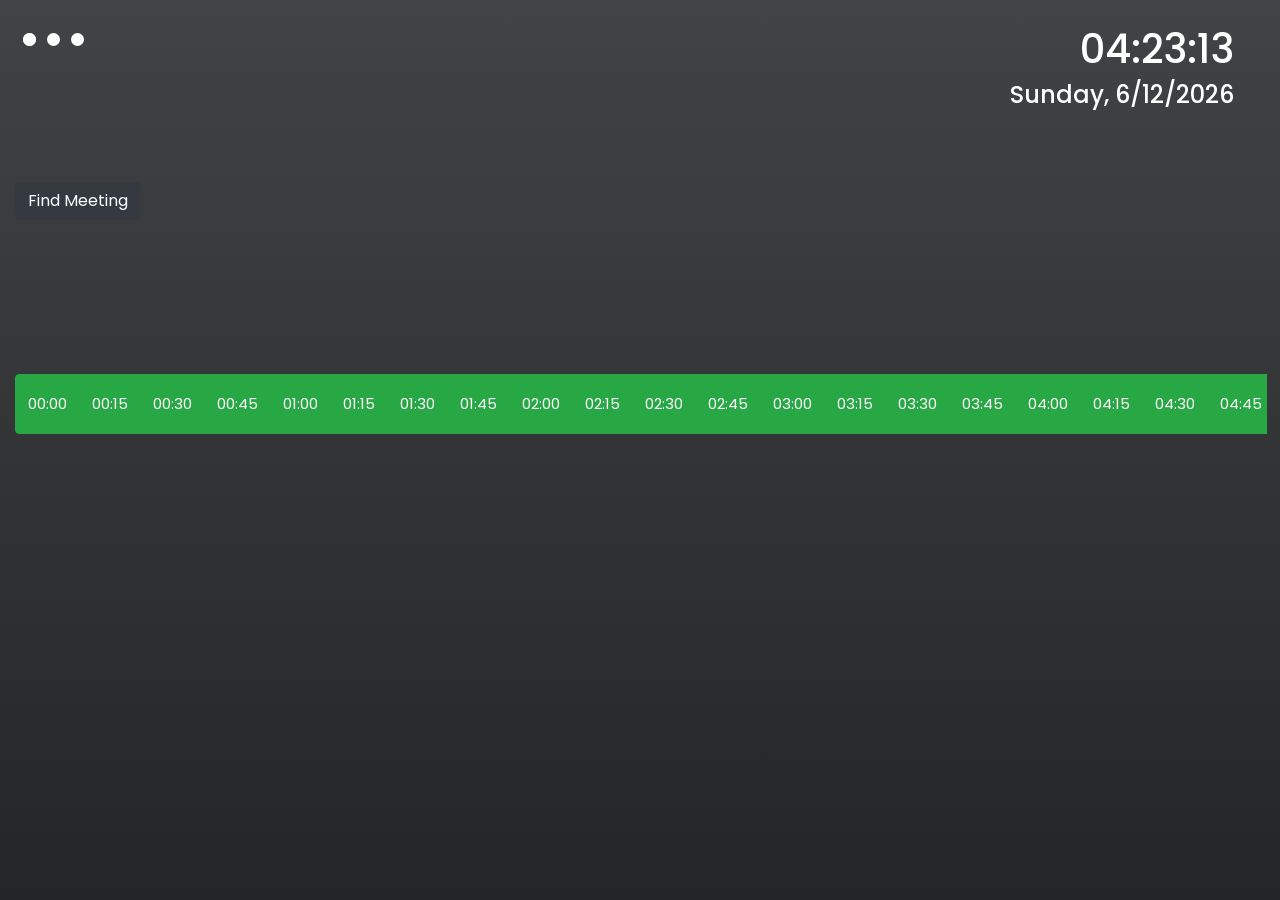
==== index.html @ 8d8a9b7e "change modal scroll" ====
<!DOCTYPE html>
<html>

<head>
    <meta charset="utf-8" />
    <!-- <meta name="viewport" content="width=device-width, initial-scale=1.0, shrink-to-fit=no" /> -->
    <meta name="viewport" content="user-scalable=no, initial-scale=1, maximum-scale=1, minimum-scale=1, width=device-width, height=device-height, target-densitydpi=device-dpi" />
    <title>Meeting Room Booking</title>
    <link rel="stylesheet" href="assets/css/bootstrap.min.css" />
    <link rel="stylesheet" href="assets/css/styles.min.css" />
    <link rel="stylesheet" href="assets/font-awesome/css/font-awesome.min.css">
    <link href="https://fonts.googleapis.com/css?family=Poppins&display=swap" rel="stylesheet">
    <link rel="stylesheet" href="assets/alertifyjs/css/alertify.min.css" />
    <!-- <link rel="stylesheet" type="text/css" href="assets/loadingbar/loading-bar.min.css"/> -->
    <script src="assets/jquery.min.js"></script>
    <script src="assets/bootstrap.bundle.min.js"></script>
    <script src="assets/alertifyjs/alertify.min.js"></script>
    <!-- <script type="text/javascript" src="assets/loadingbar/loading-bar.min.js"></script> -->
    <style>
        /* Hide scrollbar for Chrome, Safari and Opera */
        
        .show_btnTime::-webkit-scrollbar {
            display: none;
        }
        /* Hide scrollbar for IE and Edge */
        
        .show_btnTime {
            -ms-overflow-style: none;
        }
        
        html,
        body {
            margin: 0;
            padding: 0;
            height: 100%;
            width: 100%;
            overflow: hidden;
        }
        
        * {
            font-family: 'Poppins', sans-serif;
        }
        
        #full-size {
            padding-left: 15px;
            padding-top: 20px;
            padding-right: 28px;
        }
        
        .bodyDanger {
            background: #FF416C;
            background: -webkit-linear-gradient(to right, #FF4B2B, #FF416C);
            background: linear-gradient(to right, #FF4B2B, #FF416C);
        }
        
        .bodyFine {
            background: #232526;
            background: -webkit-linear-gradient(to bottom, #414345, #232526);
            background: linear-gradient(to bottom, #414345, #232526);
        }
        
        .bodyGo {
            background: #FDC830;
            background: -webkit-linear-gradient(to bottom, #F37335, #FDC830);
            background: linear-gradient(to bottom, #F37335, #FDC830);
        }
        
        .lds-ellipsis {
            display: inline-block;
            position: relative;
            width: 80px;
            height: 80px;
        }
        
        .lds-ellipsis div {
            position: absolute;
            top: 0px;
            width: 13px;
            height: 13px;
            border-radius: 50%;
            background: #fff;
            /* padding-left: 18px; */
            animation-timing-function: cubic-bezier(0, 1, 1, 0);
        }
        
        .lds-ellipsis div:nth-child(1) {
            left: 8px;
            animation: lds-ellipsis1 0.6s infinite;
        }
        
        .lds-ellipsis div:nth-child(2) {
            left: 8px;
            animation: lds-ellipsis2 0.6s infinite;
        }
        
        .lds-ellipsis div:nth-child(3) {
            left: 32px;
            animation: lds-ellipsis2 0.6s infinite;
        }
        
        .lds-ellipsis div:nth-child(4) {
            left: 56px;
            animation: lds-ellipsis3 0.6s infinite;
        }
        
        @keyframes lds-ellipsis1 {
            0% {
                transform: scale(0);
            }
            100% {
                transform: scale(1);
            }
        }
        
        @keyframes lds-ellipsis3 {
            0% {
                transform: scale(1);
            }
            100% {
                transform: scale(0);
            }
        }
        
        @keyframes lds-ellipsis2 {
            0% {
                transform: translate(0, 0);
            }
            100% {
                transform: translate(24px, 0);
            }
        }

        .modal-body {
            max-height: 110px;
            overflow-y: scroll;
        }
        
    </style>
</head>

<body class="bodyFine">
    <div id="full-size">
        <div class="row">
            <div class="col-md-6 offset-md-0" style="height: 130px;" id="room_name">
                <h1 id="titleRoom" style="padding-top: 5px;padding-left: 18px;color: white;"></h1>
                <!-- <h6 id="fetchData" style="padding-left: 18px;color: white;"> Please wait, Fetching data...</h6> -->
                <div id="fetchData" class="lds-ellipsis">
                    <div></div>
                    <div></div>
                    <div></div>
                    <div></div>
                </div>
            </div>
            <div class="col-md-6" id="time" align="right">
                <h1 onclick="refresh()" style="padding-top: 5px; padding-right:18px; color: white;" id="showing_time"></h1>
                <h4 style="color: white; padding-right:18px;" id="showing_date"></h4>
            </div>
        </div>
        <br>
        <div class="row">
            <div class="col-md-3 offset-md-0" style="height: 100px;" id="room_name">
                <!-- <small style="font-size: 20px;color: white;">Room Status</small> -->
                <h6 id="statusRoom" style="color: white;"></h6>
                <h6 id="infoRoom" style="color: white;"></h6>
                <button id="btnPlay" class="btn btn-dark" onclick="startMeeting()"> Find Meeting</button>
                <button id="btnExtend" class="btn btn-dark" onclick="extendMeeting()" style="display: none;"></button>
            </div>
            <div class="col-md-3 offset-md-0 text-center">
                <div id="time_value">
                    <h2 id="label_start" style="color: white; font-size: 22px"></h2>
                    <h1 id="start_from" style="color: white; font-size: 40px"></h1>
                </div>
            </div>
            <div class="col-md-3 offset-md-0 text-center">
                <div id="time_value">
                    <h2 id="label_end" style="color: white; font-size: 22px"></h2>
                    <h1 id="end_from" style="color: white; font-size: 40px"></h1>
                </div>
            </div>
            <div class="col-md-3 offset-md-0 text-center" id="btn_action" hidden>
                <button type="button" class="btn btn-dark" id="submit_sch" data-toggle="tooltip" data-placement="right" title="Save" onclick="saveData();"><i class="fa fa-save"></i></button>
                &nbsp;
                &nbsp;
                &nbsp;
                <button type="button" class="btn btn-dark" id="reset_sch" data-toggle="tooltip" data-placement="right" title="Reset" onclick="reset();"><i class="fa fa-refresh"></i></button>
            </div>
        </div>
        <!-- <br> -->
        <div class="row">
            <div class="col-md-12 show_btnTime btn-group" style="overflow-x: scroll; white-space: nowrap;" id="show_btnTime"></div>
        </div>

    </div>

    <!--Modal Login Form for Reserve-->
    <div class="modal fade" id="modalLoginForm" tabindex="-1" role="dialog" aria-labelledby="myModalLabel" aria-hidden="true">
        <div class="modal-dialog" role="document">
            <div class="modal-content" style="background-color: rgb(185, 194, 202);">
                <div class="modal-header text-center">
                    <h4 class="modal-title w-100 font-weight-bold">Sign in</h4>
                    <button type="button" class="close" data-dismiss="modal" aria-label="Close">
                        <span aria-hidden="true">&times;</span>
                    </button>
                </div>
                <form method="POST" id="formlogin">
                    <div class="modal-body">
                        <div class="md-form mb-1">
                            <label for="meeting_name">Meeting Name</label>
                            <input type="text" id="meeting_name" autocomplete="off" name="meeting_name" class="form-control" required>
                        </div>
                        <div class="form-row">
                            <div class="form-group col-md-6">
                                <label for="employee_id">Employee Id</label>
                                <input type="text" id="employee_id" autocomplete="off" name="employee_id" class="form-control" required>
                            </div>
                            <div class="form-group col-md-6">
                                <label for="password">Password</label>
                                <input type="password" name="password" id="defaultForm-pass" class="form-control" required>
                            </div>
                        </div>

                        <!-- <div class="md-form mb-1">
                            <label for="employee_id">Employee ID</label>
                            <input type="text" id="employee_id" autocomplete="off" name="employee_id" class="form-control" required>
                        </div>

                        <div class="md-form mb-1">
                            <label for="defaultForm-pass">Password</label>
                            <input type="password" name="password" id="defaultForm-pass" class="form-control" required>
                        </div> -->

                    </div>
                    <div class="modal-footer d-flex justify-content-center">
                        <button type="button" data-dismiss="modal" class="btn btn-warning">Cancel</button>
                        <button type="submit" class="btn btn-primary">Login and Save</button>
                    </div>
                </form>
            </div>
        </div>
    </div>

    <!--Modal Login Form for Start Meeting-->
    <div class="modal fade" id="modalLoginMeeting" tabindex="-1" role="dialog" aria-labelledby="myModalLabel" aria-hidden="true">
        <div class="modal-dialog" role="document">
            <div class="modal-content" style="background-color: rgb(218, 198, 132);">
                <div class="modal-header text-center">
                    <h4 class="modal-title w-100 font-weight-bold">Start Meeting</h4>
                    <button type="button" class="close" data-dismiss="modal" aria-label="Close">
                        <span aria-hidden="true">&times;</span>
                    </button>
                </div>
                <form method="POST" id="formLoginMeeting">
                    <div class="modal-body mx-3">

                        <div class="form-row">
                            <div class="form-group col-md-6">
                                <label for="employee">Employee Id</label>
                                <input type="text" id="employee" autocomplete="off" name="employee" class="form-control" required>
                            </div>
                            <div class="form-group col-md-6">
                                <label for="password">Password</label>
                                <input type="password" name="pwd" id="pwd" class="form-control" required>
                            </div>
                        </div>

                    </div>
                    <div class="modal-footer d-flex justify-content-center">
                        <button type="button" data-dismiss="modal" class="btn btn-warning">Cancel</button>
                        <button type="submit" class="btn btn-primary">Start Meeting</button>
                    </div>
                </form>
            </div>
        </div>
    </div>

    <!--Modal Login Form-->
    <div class="modal fade" id="modalSetting" tabindex="-1" role="dialog" aria-labelledby="myModalLabel" aria-hidden="true">
        <div class="modal-dialog" role="document">
            <div class="modal-content" style="background-color: rgb(185, 194, 202);">
                <div class="modal-header text-center">
                    <h4 class="modal-title w-100 font-weight-bold">Setting</h4>
                    <button type="button" class="close" data-dismiss="modal" aria-label="Close">
                        <span aria-hidden="true">&times;</span>
                    </button>
                </div>
                <form method="POST" id="formSetting">
                    <input type="hidden" name="random" value="" id="codeRandom">
                    <div class="modal-body mx-3">
                        <div class="md-form">
                            <label for="code">Tablet Code</label>
                            <input type="text" id="code" autocomplete="off" name="code" class="form-control" required>
                        </div>
                        <div class="md-form">
                            <label for="baseUrl">Base Url</label>
                            <input type="text" placeholder="http://192.168.1.1/meeting" id="baseUrl" autocomplete="off" name="baseUrl" class="form-control" required>
                        </div>

                    </div>
                    <div class="modal-footer d-flex justify-content-center">
                        <button type="button" class="btn btn-info" onclick="setBaseUrl()">Set Base Url</button>
                        <button type="submit" class="btn btn-success">Set Tablet</button>
                    </div>
                </form>
            </div>
        </div>
    </div>

    <!--Modal Extend Form-->
    <div class="modal fade" id="modalExtend" tabindex="-1" role="dialog" aria-labelledby="myModalLabel" aria-hidden="true">
        <div class="modal-dialog" role="document">
            <div class="modal-content" style="background-color: rgb(185, 194, 202);">
                <div class="modal-header text-center">
                    <h4 class="modal-title w-100 font-weight-bold">Extend</h4>
                    <button type="button" class="close" data-dismiss="modal" aria-label="Close">
                        <span aria-hidden="true">&times;</span>
                    </button>
                </div>
                <form method="POST" id="formExtend">
                    <div class="modal-body mx-3">
                        <div class="form-row">
                            <div class="form-group col-md-6">
                                <label>Employee Id</label>
                                <input type="text" autocomplete="off" name="employee_id" class="form-control" required>
                            </div>
                            <div class="form-group col-md-6">
                                <label>Password</label>
                                <input type="password" name="password" class="form-control" required>
                            </div>
                        </div>
                        <div class="md-form">
                            <label for="extend">Extend</label>
                            <select class="form-control" name="extend" id="extend">
                                <option value="15"> 15 Minutes </option>
                                <option value="30"> 30 Minutes </option>
                                <option value="45"> 45 Minutes </option>
                                <option value="60"> 1 Hours </option>
                                <option value="90"> 1 1/2 Hours </option>
                                <option value="120"> 2 Hours </option>
                            </select>
                        </div>
                    </div>
                    <div class="modal-footer d-flex justify-content-center">
                        <button type="submit" class="btn btn-success">Extend</button>
                    </div>
                </form>
            </div>
        </div>
    </div>

    <!--Modal Extend Form-->
    <div class="modal fade" id="modalEnd" tabindex="-1" role="dialog" aria-labelledby="myModalLabel" aria-hidden="true">
        <div class="modal-dialog" role="document">
            <div class="modal-content" style="background-color: rgb(185, 194, 202);">
                <div class="modal-header text-center">
                    <h4 class="modal-title w-100 font-weight-bold">End Meeting</h4>
                    <button type="button" class="close" data-dismiss="modal" aria-label="Close">
                        <span aria-hidden="true">&times;</span>
                    </button>
                </div>
                <form method="POST" id="formEnd">
                    <div class="modal-body mx-3">
                        <div class="form-row">
                            <div class="form-group col-md-6">
                                <label>Employee Id</label>
                                <input type="text" autocomplete="off" name="employee_id" class="form-control" required>
                            </div>
                            <div class="form-group col-md-6">
                                <label>Password</label>
                                <input type="password" name="password" class="form-control" required>
                            </div>
                        </div>
                    </div>
                    <div class="modal-footer d-flex justify-content-center">
                        <button type="submit" class="btn btn-success">End Meeting</button>
                    </div>
                </form>
            </div>
        </div>
    </div>

</body>
<script type="text/javascript">
    var startTime = "";
    var endTime = "";
    var wantRefresh = 0;
    var MS_PER_MINUTE = 60000;
    alertify.set('notifier', 'position', 'top-right');

    var nextMeeting = "";
    var endMeeting = "";
    var codeMeeting = "";
    var statusRoom = "";
    var conn;

    document.querySelector('#baseUrl').value = localStorage.getItem('baseUrl');
    document.querySelector('#code').value = localStorage.getItem('codeTablet');
    document.getElementById('titleRoom').textContent = localStorage.getItem('nameTablet');

    if (localStorage.getItem("baseUrl") == null) {
        localStorage.setItem("baseUrl", "http://localhost/meetingrb");
    }

    function setBaseUrl() {
        localStorage.setItem("baseUrl", document.getElementById("baseUrl").value);
        alertify.success("Base Url :" + localStorage.getItem("baseUrl"));
    }

    function startWebsocket() {
        conn = new WebSocket('ws://c48291bc.ngrok.io');
        conn.onopen = function(e) {
            console.log("Connection established!");
        };

        conn.onmessage = function(e) {
            // console.log(e);

            try {
                console.log(JSON.parse(e.data));
                var parse = JSON.parse(e.data);
                // var employee = parse.employee.includes(localStorage.getItem('_employee_id'));
                var action = parse.action;

                if (parse.id_room == localStorage.getItem('roomCode')) {

                    let msgInfo = 'WS: Unknown action';

                    if (action == 'add-meeting') {
                        msgInfo = 'There is a new data meeting';
                    } else if (action == 'start-meeting') {
                        msgInfo = 'There is a meeting started';
                    } else if (action == 'end-meeting') {
                        msgInfo = 'There is a meeting ended';
                        
                        if (parse.booking_code == codeMeeting) {
                            alertify.warning(msgInfo);
                            return autoEnd();
                        }

                    } else if (action == 'extend-meeting') {
                        msgInfo = 'There is a meeting extended';

                        if (parse.booking_code == codeMeeting) {
                            alertify.warning(msgInfo);
                            return autoExtend();
                        }
                    }

                    alertify.warning(msgInfo);
                    btnTime();
                    getData();
                }

            } catch (err) {
                // text
                console.error('Error when handle websocket data');
                console.error(err);
            }
        };

        conn.onclose = function(event) {

            console.log("WebSocket is closed now, try to connect again");
            startWebsocket();

        };
    }

    function throwing(data, type = 'json') {

        if (conn.readyState !== 1) {
            let promise = new Promise(function(resolve, rejcet) {
                startWebsocket();
                resolve('done');
            });

            promise.then(function(result) {
                conn.onopen = function(e) {
                    throwing(data, type);
                };
            });
        } else {

            if (type == 'json') {
                return conn.send(JSON.stringify(data));
            }
            return conn.send(data);
        }
    }

    function autoEnd() {
        statusRoom = "";
        nextMeeting = "";
        endMeeting = "";
        codeMeeting = "";

        document.getElementById('statusRoom').textContent = ""
        document.getElementById('infoRoom').textContent = "";
        document.getElementById('btnExtend').style.display = 'none';
        document.getElementById('btnPlay').textContent = 'Find Meeting';
        document.body.classList.remove('bodyDanger', 'bodyGo', 'bodyFine');
        document.body.classList.add('bodyFine');
        alertify.success('The meeting is over');

        btnTime();
        getData();
        startMeeting();
    }

    function autoExtend() {
        if (statusRoom == "meeting") {

            statusRoom = "";
            btnTime();
            getData();
        }
    }

    function startMeeting(end = false) {

        if (localStorage.getItem('roomCode') == null) {
            alertify.error("Room code has not been applied");
            return false;
        }

        if (nextMeeting == "") { // find meeting
            let formData = new URLSearchParams();
            formData.append('roomCode', localStorage.getItem('roomCode'));

            const options = {
                method: 'POST',
                body: formData,
            }
            var baseUrl = localStorage.getItem("baseUrl");

            document.getElementById('fetchData').style.display = "";
            fetch(baseUrl + '/api/reservation/findmeeting', options)
                .then(res => res.json())
                .then((res) => {

                    document.getElementById('fetchData').style.display = "none";

                    if (res.error) {
                        alertify.error(res.message);
                    } else {

                        document.getElementById('statusRoom').textContent = 'Next Meeting: ' + res.data.meeting_name;
                        document.getElementById('infoRoom').textContent = 'Host: ' + res.data.name + ', ' + res.data.booking_from + ' - ' + res.data.booking_to;

                        nextMeeting = res.data.booking_code;
                        endMeeting = res.data.booking_to;
                        codeMeeting = res.data.booking_code;
                        document.getElementById('btnPlay').textContent = 'Start Meeting';

                        // console.log(res.data);
                    }
                });

        } else {

            if (statusRoom == "meeting") {

                if (end) {
                    return doneMeeting();
                    // return false;
                }

                $('#modalEnd').modal({
                    backdrop: 'static',
                    keyboard: false
                });
                $('#formEnd').trigger('reset');

                // if (confirm("Are you sure you want to end this meeting?")) {
                // }

                return false;

            } else {

                // login for new meeting 

                $('#modalLoginMeeting').modal({
                    backdrop: 'static',
                    keyboard: false
                });
                $('#formLoginMeeting').trigger('reset');
            }

        }

    }

    function doneMeeting() {
        
        let formData = new URLSearchParams();
        formData.append("booking_code", codeMeeting);
        formData.append("auto", "tablet");

        const options = {
            method: "POST",
            body: formData,
        }
        var baseUrl = localStorage.getItem("baseUrl");

        document.getElementById('fetchData').style.display = "";

        fetch(baseUrl + '/api/reservation/endmeeting', options)
            .then(res => res.json())
            .then((res) => {

                document.getElementById('fetchData').style.display = "none";

                if (res.error) {
                    alertify.error(res.message);
                } else {

                    statusRoom = "";
                    nextMeeting = "";
                    endMeeting = "";
                    codeMeeting = "";

                    document.getElementById('statusRoom').textContent = ""
                    document.getElementById('infoRoom').textContent = "";
                    document.getElementById('btnExtend').style.display = 'none';
                    document.getElementById('btnPlay').textContent = 'Find Meeting';
                    document.body.classList.remove('bodyDanger', 'bodyGo', 'bodyFine');
                    document.body.classList.add('bodyFine');
                    alertify.success(res.message);
                    
                    btnTime();
                    getData();
                    startMeeting();
                }
            })
    }

    function extendMeeting() {
        $('#modalExtend').modal({
            backdrop: 'static',
            keyboard: false
        });
        $("#formExtend").trigger("reset");
    }

    function getData() {

        wantRefresh = 0;

        if (localStorage.getItem('roomCode') == null) {
            return false;
        }

        document.querySelector("#show_btnTime").style.pointerEvents = "none";

        let formData = new URLSearchParams();
        formData.append('roomCode', localStorage.getItem('roomCode'));

        const options = {
            method: 'POST',
            body: formData,
        }
        var baseUrl = localStorage.getItem("baseUrl");

        document.getElementById('fetchData').style.display = "";
        fetch(baseUrl + '/api/reservation/datareservation', options)
            .then(res => res.json())
            .then((res) => {
                if (res.error) {
                    alertify.error(res.message);
                    document.querySelector("#titleRoom").textContent = "Please set the room code";
                } else {

                    res.data.forEach(function(item, i) {

                        let from = document.querySelector("button[value='" + item.booking_from + "']");
                        let to = document.querySelector("button[value='" + item.booking_to + "']");
                        let length = parseInt(to.id) - parseInt(from.id);

                        if (length < 0) {
                            length = parseInt(96) - parseInt(from.id);
                        }

                        if (length !== 1) {
                            for (let i = 0; i < length; i++) {

                                var id = parseInt(from.id) + parseInt(i);
                                // console.log(id);

                                var btn = document.querySelector("button[id='" + id + "']");

                                if (i != 0 && i !== length - 1) {
                                    btn.textContent = '--';
                                }

                                if (i == length - 1) {
                                    btn.textContent = item.booking_to;
                                    if (length == 2) {
                                        from.textContent = item.booking_from + " --";
                                        btn.textContent = "-- "+item.booking_to;
                                    }
                                }

                                btn.classList.remove('btn-success', 'btn-info', 'btn-primary', 'btn-danger');
                                
                                if (item.status == 'waiting' || item.status == 'progress') {
                                    btn.classList.add("btn-warning");
                                } else {
                                    btn.classList.add("btn-danger");
                                }
                            }
                        } else {
                            for (let i = 0; i < length; i++) {

                                let id = parseInt(from.id) + parseInt(i);

                                let btn = document.querySelector("button[id='" + id + "']");
                                btn.textContent = item.booking_from + ' -- ' + item.booking_to;
                                
                                btn.classList.remove('btn-success', 'btn-info', 'btn-primary', 'btn-danger');
                                
                                if (item.status == 'waiting' || item.status == 'progress') {
                                    btn.classList.add("btn-warning");
                                } else {
                                    btn.classList.add("btn-danger");
                                }
                                // btn.classList.add('btn-danger');
                            }
                        }

                        if (statusRoom == "") {
                            if (res.alreadyCheckIn.length != 0) {
                                signInAuto(res.alreadyCheckIn);
                            }
                        }

                    });
                    // document.querySelector("#show_btnTime").classList.remove('pointer-events');
                    // reset();
                }
                document.getElementById('fetchData').style.display = "none";
                document.querySelector("#show_btnTime").style.pointerEvents = "";
            });

    }

    function refresh() {
        wantRefresh += 1;
        if (wantRefresh == 8) {
            $('#modalSetting').modal({
                backdrop: 'static',
                keyboard: false
            });
        } else if (wantRefresh == 10) {
            document.getElementById('titleRoom').textContent = 'Refreshing...';
            location.reload();
        }
        return false;
    }

    function bootTime() {
        var today = new Date();
        var d = today.getDay();
        var dt = today.getDate();
        var mo = String(today.getMonth() + 1).padStart(2, "0");
        var y = today.getFullYear();
        var h = String(today.getHours()).padStart(2, "0");
        var m = String(today.getMinutes()).padStart(2, "0");
        var s = String(today.getSeconds()).padStart(2, "0");
        // m = checkTime(m);
        // s = checkTime(s);
        d = checkDay(d);
        document.getElementById("showing_time").innerHTML =
            h + ":" + m + ":" + s;
        document.getElementById("showing_date").innerHTML =
            d + ", " + dt + "/" + mo + "/" + y;

        if (
            document.querySelector("button[value='" + h + ":" + m + "']") !== null && s == "00"
        ) { // every 15 minutes   
            btnTime();
            getData();
            $("button[name='btn_" + h + ":" + m + "']").focus();
        }

        if (nextMeeting != "") {

            if (endMeeting == h + ":" + m) {
                
                if (s == "00" || s == "15" || s == "30" || s == "45") {
                    startMeeting(true);
                }

                // document.body.classList.remove('bodyDanger', 'bodyGo', 'bodyFine');
                // document.body.classList.add('bodyFine');

                // nextMeeting = "";
                // endMeeting = "";
                // codeMeeting = "";
                // document.getElementById('statusRoom').textContent = ""
                // document.getElementById('infoRoom').textContent = "";

                // document.getElementById('btnPlay').textContent = 'Find Meeting';
            }
        }

        setTimeout(bootTime, 1000);
        // console.log(t);
    }

    function checkDay(i) {
        if (i == 1) {
            i = "Monday";
        } else if (i == 2) {
            i = "Thursday";
        } else if (i == 3) {
            i = "Wednesday";
        } else if (i == 4) {
            i = "Tuesday";
        } else if (i == 5) {
            i = "Friday";
        } else if (i == 6) {
            i = "Saturday";
        } else {
            i = "Sunday";
        }
        return i;
    }

    function checkTime(i) {
        if (i < 10) {
            i = "0" + i;
        }
        return i;
    }

    function btnTime() {
        var today = new Date();
        var h = String(today.getHours()).padStart(2, "0");

        $("#show_btnTime").empty();

        let sequence = 0;
        for (var i = 0; i < 24; i++) {
            var ix = checkTime(i);
            var html1 =
                '<button type="button" class="btn btn-success" type="button" style="margin-top: 100px; width: fit-content;height: 60px;font-size: 15px;" id="' + sequence + '" name="btn_' + ix + ':00" value="' + ix + ':00" onclick="setStart(\'' + ix + ':00\')">' + ix + ':00</button>';
            $("#show_btnTime").append(html1);
            sequence++;

            var html2 =
                '<button type="button" class="btn btn-success" type="button" style="margin-top: 100px; width: fit-content;height: 60px;font-size: 15px;" id="' + sequence + '" name="btn_' + ix + ':15" value="' + ix + ':15" onclick="setStart(\'' + ix + ':15\')">' + ix + ':15</button>';
            $("#show_btnTime").append(html2);
            sequence++;

            var html3 =
                '<button type="button" class="btn btn-success" type="button" style="margin-top: 100px; width: fit-content;height: 60px;font-size: 15px;" id="' + sequence + '" name="btn_' + ix + ':30" value="' + ix + ':30" onclick="setStart(\'' + ix + ':30\')">' + ix + ':30</button>';
            $("#show_btnTime").append(html3);
            sequence++;

            var html3 =
                '<button type="button" class="btn btn-success" type="button" style="margin-top: 100px; width: fit-content;height: 60px;font-size: 15px;" id="' + sequence + '" name="btn_' + ix + ':45" value="' + ix + ':45" onclick="setStart(\'' + ix + ':45\')">' + ix + ':45</button>';
            $("#show_btnTime").append(html3);
            sequence++;
        }

        document.querySelector('button[value=\'' + h + ':00\']').focus();
        document.querySelector('button[value=\'' + h + ':00\']').blur();
    }

    function setStart(value) {

        if (statusRoom == 'meeting') {
            alertify.warning("Room is in use");
            return false;
        }

        // if (value == '23:30' && startTime == '') {
        //     return false;
        // }

        var btnChoose = document.querySelector("button[value='" + value + "']");
        if (btnChoose.classList.contains('btn-danger') || btnChoose.classList.contains('btn-warning')) {
            return false;
        }

        if (startTime !== "") {
            if (btnChoose.id < document.querySelector("button[value='" + startTime + "']").id) {
                return false;
            }
        }

        if (startTime == '') {

            let dt = new Date();
            dt.setMinutes(dt.getMinutes() - 5);

            if (Date.parse('01/01/2020 ' + dt.getHours() + ':' + dt.getMinutes() + ':' + dt.getSeconds()) >
                Date.parse('01/01/2020 ' + value + ':00')) {
                alertify.error("The time has passed");
                return false;
            }

            // btnChoose.setAttribute("disabled", "");

            startTime = value;
            document.getElementById('label_start').textContent = 'Start :';
            document.getElementById('start_from').textContent = value;

            btnAfter(value);
            // btnBefore(value, btnChoose.id);

        } else {

            if (btnChecker(btnChoose)) {
                return false;
            }

            $('#show_btnTime :button').not("button[value='" + startTime + "']").not("button[class='btn btn-danger']").addClass('btn-success').removeClass('btn-info').removeAttr('disabled');
            btnAfter(value);
        }

        btnChoose.classList.add('btn-info');
        btnChoose.classList.remove('btn-success');
    }

    function btnChecker(btnChoose) {
        let from = document.querySelector("button[value='" + startTime + "']");
        // let to = document.querySelector("button[value='" + endTime + "']");
        let length = parseInt(btnChoose.id) - parseInt(from.id);

        for (let i = 0; i < length; i++) {

            let id = parseInt(from.id) + parseInt(i);
            let btn = document.querySelector("button[id='" + id + "']");
            if (btn.classList.contains('btn-danger') || btn.classList.contains('btn-warning')) {
                return true;
            }
        }
        return false;
    }

    function btnAfter(value) {

        var time = value;
        let tm = time.split(":");
        let hours = parseInt(tm[0]);
        let minutes = parseInt(tm[1]);
        let today = new Date();
        let month = today.getMonth();
        let day = today.getDate();
        let year = today.getFullYear();
        let choose = new Date(year, month, day, hours, minutes);
        let myStartDate = new Date(choose.getTime() + 15 * MS_PER_MINUTE);

        endTime = String(myStartDate.getHours()).padStart(2, "0") + ':' + String(myStartDate.getMinutes()).padStart(2, "0");
        document.getElementById('label_end').textContent = 'End :';
        document.getElementById('end_from').textContent = endTime;
        document.getElementById('btn_action').removeAttribute('hidden');
    }

    function saveData(token) {

        if (token === null || !token) {
            $('#modalLoginForm').modal({
                backdrop: 'static',
                keyboard: false
            });
            $('#formlogin').trigger('reset');
            return false;
        }

        let formData = new URLSearchParams();
        formData.append('start', startTime);
        formData.append('end', endTime);
        formData.append('platform', 'tablet');
        formData.append('meeting_name', document.getElementById("meeting_name").value);
        formData.append('roomCode', localStorage.getItem('roomCode'));

        const options = {
            method: 'POST',
            body: formData,
            headers: {
                'Content-Type': 'application/x-www-form-urlencoded; charset=UTF-8',
                'X-API-KEY': token,
            }
        }
        var baseUrl = localStorage.getItem("baseUrl");

        document.getElementById('fetchData').style.display = "";
        $("button[type='submit']").attr("disabled", true);

        fetch(baseUrl + '/api/reservation/store', options)
            .then(res => res.json())
            .then((res) => {

                document.getElementById('fetchData').style.display = "none";
                $("button[type='submit']").attr("disabled", false);

                if (res.error) {
                    alertify.error(res.message);
                } else {
                    alertify.success(res.message);
                    $('#modalLoginForm').modal('hide');
                    reset();
                    getData();
                    startMeeting();
                    throwing({
                        'action': 'add-meeting',
                        'employee': res.employee_id,
                        'id_room': res.id_room,
                    });
                }
            });
    }

    function signInAuto(dataBefore) {

        nextMeeting = dataBefore.booking_code;
        endMeeting = dataBefore.booking_to;
        codeMeeting = dataBefore.booking_code;

        document.body.classList.remove('bodyDanger', 'bodyGo', 'bodyFine');
        document.body.classList.add('bodyDanger');
        statusRoom = "meeting";

        document.getElementById('statusRoom').textContent = 'In progress : ' + dataBefore.meeting_name;
        document.getElementById('infoRoom').textContent = 'Host: ' + dataBefore.name + ', ' + dataBefore.booking_from + ' - ' + dataBefore.booking_to;

        document.getElementById('btnPlay').textContent = 'End';
        document.getElementById('btnExtend').textContent = 'Extend';
        document.getElementById('btnExtend').style.display = '';

    }

    function reset() {

        $('#show_btnTime :button').not(".btn-danger .btn-warning").addClass('btn-success').removeClass('btn-info').removeAttr('disabled');

        endTime = "";
        startTime = "";

        document.getElementById('label_start').textContent = '';
        document.getElementById('label_end').textContent = '';
        document.getElementById('btn_action').setAttribute('hidden', true);

        document.querySelector('#start_from').textContent = "";
        document.querySelector('#end_from').textContent = "";
    }

    $(document).ready(function() {
        bootTime();
        btnTime();
        getData();
        startWebsocket();

        $('#formlogin').submit(function(e) {
            e.preventDefault();

            const options = {
                method: 'POST',
                body: $(this).serialize(),
                headers: {
                    'Content-Type': 'application/x-www-form-urlencoded; charset=UTF-8'
                }
            }
            var baseUrl = localStorage.getItem("baseUrl");

            document.getElementById('fetchData').style.display = "";
            $("button[type='submit']").attr("disabled", true);

            fetch(baseUrl + '/api/employees/check_login', options)
                .then(res => res.json())
                .then((res) => {

                    document.getElementById('fetchData').style.display = "none";
                    $("button[type='submit']").attr("disabled", false);
                    
                    if (res.error) {
                        alertify.error(res.message);
                    } else {

                        if (res.admin) {
                            $('#modalLoginForm').modal('hide');
                            $('#modalSetting').modal({
                                backdrop: 'static',
                                keyboard: false
                            });
                            document.querySelector('#codeRandom').value = res.data.token;
                            return;
                        }

                        saveData(res.data.token);
                    }
                });

        });

        $('#formSetting').submit(function(e) {
            e.preventDefault();

            let formData = new URLSearchParams();
            formData.append('code', document.querySelector('#code').value);

            const options = {
                method: 'POST',
                body: formData,
                headers: {
                    'Content-Type': 'application/x-www-form-urlencoded; charset=UTF-8',
                    'X-API-KEY': document.querySelector('#codeRandom').value,
                }
            }

            localStorage.setItem("baseUrl", document.querySelector('#baseUrl').value);
            var baseUrl = localStorage.getItem("baseUrl");

            document.getElementById('fetchData').style.display = "";

            $("button[type='submit']").attr("disabled", true);

            fetch(baseUrl + '/api/tablets/setTablet', options)
                .then(res => res.json())
                .then((res) => {

                    document.getElementById('fetchData').style.display = "none";
                    $("button[type='submit']").attr("disabled", false);

                    if (res.error) {
                        alertify.error(res.message);
                    } else {

                        localStorage.setItem("nameTablet", res.area.name);
                        localStorage.setItem("roomCode", res.data.id_rooms);
                        localStorage.setItem("codeTablet", document.querySelector('#code').value);

                        document.getElementById('titleRoom').textContent = localStorage.getItem('nameTablet');
                        alertify.success(res.message);
                    }
                });

        });

        $("#formLoginMeeting").submit(function(e) {
            e.preventDefault();
            if (nextMeeting == "") {
                return false;
            }

            let formData = new URLSearchParams();
            formData.append('employee_id', document.querySelector('#employee').value);
            formData.append('password', document.querySelector('#pwd').value);
            formData.append('booking_code', nextMeeting);

            const options = {
                method: 'POST',
                body: formData,
                headers: {
                    'Content-Type': 'application/x-www-form-urlencoded; charset=UTF-8'
                }
            }
            var baseUrl = localStorage.getItem("baseUrl");

            document.getElementById('fetchData').style.display = "";

            $("button[type='submit']").attr("disabled", true);

            fetch(baseUrl + '/api/reservation/checkin', options)
                .then(res => res.json())
                .then((res) => {

                    document.getElementById('fetchData').style.display = "none";
                    $("button[type='submit']").attr("disabled", false);

                    if (res.error) {
                        alertify.error(res.message);
                    } else {
                        $('#modalLoginMeeting').modal('hide');

                        alertify.success(res.message);
                        document.body.classList.remove('bodyDanger', 'bodyGo', 'bodyFine');
                        document.body.classList.add('bodyDanger');
                        statusRoom = "meeting";

                        document.getElementById('statusRoom').textContent = 'In progress: ' + res.data.meeting_name;
                        document.getElementById('infoRoom').textContent = 'Host: ' + res.data.name + ', ' + res.data.booking_from + ' - ' + res.data.booking_to;

                        document.getElementById('btnPlay').textContent = 'End';
                        document.getElementById('btnExtend').textContent = 'Extend';
                        document.getElementById('btnExtend').style.display = '';
                        
                        throwing({
                            'action': 'start-meeting',
                            'employee': res.employee_id,
                            'id_room': res.id_room,
                        });
                    }
                });

        });

        $("#formExtend").submit(function(e) {
            e.preventDefault();

            if (codeMeeting == "") {
                return false;
            }
            // let formData = new URLSearchParams();
            // formData.append("booking_code", codeMeeting);
            // formData.append("extend", document.getElementById("extend").value);

            const options = {
                method: 'POST',
                body: $(this).serialize() + '&booking_code=' + codeMeeting,
                headers: {
                    'Content-Type': 'application/x-www-form-urlencoded; charset=UTF-8'
                }
            }
            var baseUrl = localStorage.getItem("baseUrl");

            document.getElementById('fetchData').style.display = "";
            $("button[type='submit']").attr("disabled", true);

            fetch(baseUrl + '/api/reservation/extendmeeting', options)
                .then(res => res.json())
                .then((res) => {

                    document.getElementById('fetchData').style.display = "none";
                    $("button[type='submit']").attr("disabled", false);

                    if (res.error) {
                        alertify.error(res.message);
                    } else {

                        endMeeting = res.extendTime;
                        document.getElementById('infoRoom').textContent = 'Host: ' + res.data.name + ', ' + res.data.booking_from + ' - ' + res.extendTime;
                        btnTime();
                        getData();
                        alertify.success(res.message);
                        $('#modalExtend').modal('hide');

                        throwing({
                            'action': 'extend-meeting',
                            'employee': res.employee_id,
                            'id_room': res.id_room,
                            'booking_code': res.booking_code,
                        });
                    }
                });
            
        });

        $("#formEnd").submit(function (e) { 
            e.preventDefault();

            if (codeMeeting == "") {
                return false;
            }

            alertify.confirm('Warning', 'Are you sure you want to end this meeting?', function() {

                $("button[type='submit']").attr("disabled", true);
                
                const options = {
                    method: 'POST',
                    body: $("#formEnd").serialize() + '&booking_code=' + codeMeeting,
                    headers: {
                        'Content-Type': 'application/x-www-form-urlencoded; charset=UTF-8'
                    }
                }
                var baseUrl = localStorage.getItem("baseUrl");

                document.getElementById('fetchData').style.display = "";

                fetch(baseUrl + '/api/reservation/endmeeting', options)
                    .then(res => res.json())
                    .then((res) => {

                        document.getElementById('fetchData').style.display = "none";
                        $("button[type='submit']").attr("disabled", false);

                        if (res.error) {
                            alertify.error(res.message);
                        } else {

                            alertify.success(res.message);
                            document.body.classList.remove('bodyDanger', 'bodyGo', 'bodyFine');
                            document.body.classList.add('bodyFine');

                            nextMeeting = "";
                            endMeeting = "";
                            codeMeeting = "";
                            statusRoom = "";
                            document.getElementById('statusRoom').textContent = ""
                            document.getElementById('infoRoom').textContent = "";
                            document.getElementById('btnExtend').style.display = 'none';
                            document.getElementById('btnPlay').textContent = 'Find Meeting';

                            $("#modalEnd").modal("hide");
                            getData();
                            startMeeting();

                            throwing({
                                'action': 'end-meeting',
                                'employee': res.employee_id,
                                'id_room': res.id_room,
                                'booking_code': res.booking_code
                            });
                        }
                    });
                    
            }
            ,function() {
                console.log('Cancel end meeting'); 
            });
            
        });

    });
</script>

</html>
---- assets/css/styles.min.css ----
body{margin:0;font-family:-apple-system,BlinkMacSystemFont,"Segoe UI",Roboto,"Helvetica Neue",Arial,"Noto Sans",sans-serif,"Apple Color Emoji","Segoe UI Emoji","Segoe UI Symbol","Noto Color Emoji";font-size:1rem;font-weight:400;line-height:1.5;color:#212529;text-align:left;background-color:#000}
---- assets/alertifyjs/css/alertify.min.css ----
/**
 * alertifyjs 1.13.1 http://alertifyjs.com
 * AlertifyJS is a javascript framework for developing pretty browser dialogs and notifications.
 * Copyright 2019 Mohammad Younes <Mohammad@alertifyjs.com> (http://alertifyjs.com) 
 * Licensed under GPL 3 <https://opensource.org/licenses/gpl-3.0>*/
.alertify .ajs-dimmer{position:fixed;z-index:1981;top:0;right:0;bottom:0;left:0;padding:0;margin:0;background-color:#252525;opacity:.5}.alertify .ajs-modal{position:fixed;top:0;right:0;left:0;bottom:0;padding:0;overflow-y:auto;z-index:1981}.alertify .ajs-dialog{position:relative;margin:5% auto;min-height:110px;max-width:500px;padding:24px 24px 0 24px;outline:0;background-color:#fff}.alertify .ajs-dialog.ajs-capture:before{content:'';position:absolute;top:0;right:0;bottom:0;left:0;display:block;z-index:1}.alertify .ajs-reset{position:absolute!important;display:inline!important;width:0!important;height:0!important;opacity:0!important}.alertify .ajs-commands{position:absolute;right:4px;margin:-14px 24px 0 0;z-index:2}.alertify .ajs-commands button{display:none;width:10px;height:10px;margin-left:10px;padding:10px;border:0;background-color:transparent;background-repeat:no-repeat;background-position:center;cursor:pointer}.alertify .ajs-commands button.ajs-close{background-image:url([data-uri])}.alertify .ajs-commands button.ajs-maximize{background-image:url([data-uri])}.alertify .ajs-header{margin:-24px;margin-bottom:0;padding:16px 24px;background-color:#fff}.alertify .ajs-body{min-height:56px}.alertify .ajs-body .ajs-content{padding:16px 24px 16px 16px}.alertify .ajs-footer{padding:4px;margin-left:-24px;margin-right:-24px;min-height:43px;background-color:#fff}.alertify .ajs-footer .ajs-buttons.ajs-primary{text-align:right}.alertify .ajs-footer .ajs-buttons.ajs-primary .ajs-button{margin:4px}.alertify .ajs-footer .ajs-buttons.ajs-auxiliary{float:left;clear:none;text-align:left}.alertify .ajs-footer .ajs-buttons.ajs-auxiliary .ajs-button{margin:4px}.alertify .ajs-footer .ajs-buttons .ajs-button{min-width:88px;min-height:35px}.alertify .ajs-handle{position:absolute;display:none;width:10px;height:10px;right:0;bottom:0;z-index:1;background-image:url([data-uri]);-webkit-transform:scaleX(1);transform:scaleX(1);cursor:se-resize}.alertify.ajs-no-overflow .ajs-body .ajs-content{overflow:hidden!important}.alertify.ajs-no-padding.ajs-maximized .ajs-body .ajs-content{left:0;right:0;padding:0}.alertify.ajs-no-padding:not(.ajs-maximized) .ajs-body{margin-left:-24px;margin-right:-24px}.alertify.ajs-no-padding:not(.ajs-maximized) .ajs-body .ajs-content{padding:0}.alertify.ajs-no-padding.ajs-resizable .ajs-body .ajs-content{left:0;right:0}.alertify.ajs-maximizable .ajs-commands button.ajs-maximize,.alertify.ajs-maximizable .ajs-commands button.ajs-restore{display:inline-block}.alertify.ajs-closable .ajs-commands button.ajs-close{display:inline-block}.alertify.ajs-maximized .ajs-dialog{width:100%!important;height:100%!important;max-width:none!important;margin:0 auto!important;top:0!important;left:0!important}.alertify.ajs-maximized.ajs-modeless .ajs-modal{position:fixed!important;min-height:100%!important;max-height:none!important;margin:0!important}.alertify.ajs-maximized .ajs-commands button.ajs-maximize{background-image:url([data-uri])}.alertify.ajs-maximized .ajs-dialog,.alertify.ajs-resizable .ajs-dialog{padding:0}.alertify.ajs-maximized .ajs-commands,.alertify.ajs-resizable .ajs-commands{margin:14px 24px 0 0}.alertify.ajs-maximized .ajs-header,.alertify.ajs-resizable .ajs-header{position:absolute;top:0;left:0;right:0;margin:0;padding:16px 24px}.alertify.ajs-maximized .ajs-body,.alertify.ajs-resizable .ajs-body{min-height:224px;display:inline-block}.alertify.ajs-maximized .ajs-body .ajs-content,.alertify.ajs-resizable .ajs-body .ajs-content{position:absolute;top:50px;right:24px;bottom:50px;left:24px;overflow:auto}.alertify.ajs-maximized .ajs-footer,.alertify.ajs-resizable .ajs-footer{position:absolute;left:0;right:0;bottom:0;margin:0}.alertify.ajs-resizable:not(.ajs-maximized) .ajs-dialog{min-width:548px}.alertify.ajs-resizable:not(.ajs-maximized) .ajs-handle{display:block}.alertify.ajs-movable:not(.ajs-maximized) .ajs-header{cursor:move}.alertify.ajs-modeless .ajs-dimmer,.alertify.ajs-modeless .ajs-reset{display:none}.alertify.ajs-modeless .ajs-modal{overflow:visible;max-width:none;max-height:0}.alertify.ajs-modeless.ajs-pinnable .ajs-commands button.ajs-pin{display:inline-block;background-image:url([data-uri])}.alertify.ajs-modeless.ajs-unpinned .ajs-modal{position:absolute}.alertify.ajs-modeless.ajs-unpinned .ajs-commands button.ajs-pin{background-image:url([data-uri])}.alertify.ajs-modeless:not(.ajs-unpinned) .ajs-body{max-height:500px;overflow:auto}.alertify.ajs-basic .ajs-header{opacity:0}.alertify.ajs-basic .ajs-footer{visibility:hidden}.alertify.ajs-frameless .ajs-header{position:absolute;top:0;left:0;right:0;min-height:60px;margin:0;padding:0;opacity:0;z-index:1}.alertify.ajs-frameless .ajs-footer{display:none}.alertify.ajs-frameless .ajs-body .ajs-content{position:absolute;top:0;right:0;bottom:0;left:0}.alertify.ajs-frameless:not(.ajs-resizable) .ajs-dialog{padding-top:0}.alertify.ajs-frameless:not(.ajs-resizable) .ajs-dialog .ajs-commands{margin-top:0}.ajs-no-overflow{overflow:hidden!important;outline:0}.ajs-no-overflow.ajs-fixed{position:fixed;top:0;right:0;bottom:0;left:0;overflow-y:scroll!important}.ajs-no-selection,.ajs-no-selection *{-webkit-user-select:none;-moz-user-select:none;-ms-user-select:none;user-select:none}@media screen and (max-width:568px){.alertify .ajs-dialog{min-width:150px}.alertify:not(.ajs-maximized) .ajs-modal{padding:0 5%}.alertify:not(.ajs-maximized).ajs-resizable .ajs-dialog{min-width:initial;min-width:auto}}@-moz-document url-prefix(){.alertify button:focus{outline:1px dotted #3593d2}}.alertify .ajs-dimmer,.alertify .ajs-modal{-webkit-transform:translate3d(0,0,0);transform:translate3d(0,0,0);-webkit-transition-property:opacity,visibility;transition-property:opacity,visibility;-webkit-transition-timing-function:linear;transition-timing-function:linear;-webkit-transition-duration:250ms;transition-duration:250ms}.alertify.ajs-hidden .ajs-dimmer,.alertify.ajs-hidden .ajs-modal{visibility:hidden;opacity:0}.alertify.ajs-in:not(.ajs-hidden) .ajs-dialog{-webkit-animation-duration:.5s;animation-duration:.5s}.alertify.ajs-out.ajs-hidden .ajs-dialog{-webkit-animation-duration:250ms;animation-duration:250ms}.alertify .ajs-dialog.ajs-shake{-webkit-animation-name:ajs-shake;animation-name:ajs-shake;-webkit-animation-duration:.1s;animation-duration:.1s;-webkit-animation-fill-mode:both;animation-fill-mode:both}@-webkit-keyframes ajs-shake{0%,100%{-webkit-transform:translate3d(0,0,0);transform:translate3d(0,0,0)}10%,30%,50%,70%,90%{-webkit-transform:translate3d(-10px,0,0);transform:translate3d(-10px,0,0)}20%,40%,60%,80%{-webkit-transform:translate3d(10px,0,0);transform:translate3d(10px,0,0)}}@keyframes ajs-shake{0%,100%{-webkit-transform:translate3d(0,0,0);transform:translate3d(0,0,0)}10%,30%,50%,70%,90%{-webkit-transform:translate3d(-10px,0,0);transform:translate3d(-10px,0,0)}20%,40%,60%,80%{-webkit-transform:translate3d(10px,0,0);transform:translate3d(10px,0,0)}}.alertify.ajs-slide.ajs-in:not(.ajs-hidden) .ajs-dialog{-webkit-animation-name:ajs-slideIn;animation-name:ajs-slideIn;-webkit-animation-timing-function:cubic-bezier(.175,.885,.32,1.275);animation-timing-function:cubic-bezier(.175,.885,.32,1.275)}.alertify.ajs-slide.ajs-out.ajs-hidden .ajs-dialog{-webkit-animation-name:ajs-slideOut;animation-name:ajs-slideOut;-webkit-animation-timing-function:cubic-bezier(.6,-.28,.735,.045);animation-timing-function:cubic-bezier(.6,-.28,.735,.045)}.alertify.ajs-zoom.ajs-in:not(.ajs-hidden) .ajs-dialog{-webkit-animation-name:ajs-zoomIn;animation-name:ajs-zoomIn}.alertify.ajs-zoom.ajs-out.ajs-hidden .ajs-dialog{-webkit-animation-name:ajs-zoomOut;animation-name:ajs-zoomOut}.alertify.ajs-fade.ajs-in:not(.ajs-hidden) .ajs-dialog{-webkit-animation-name:ajs-fadeIn;animation-name:ajs-fadeIn}.alertify.ajs-fade.ajs-out.ajs-hidden .ajs-dialog{-webkit-animation-name:ajs-fadeOut;animation-name:ajs-fadeOut}.alertify.ajs-pulse.ajs-in:not(.ajs-hidden) .ajs-dialog{-webkit-animation-name:ajs-pulseIn;animation-name:ajs-pulseIn}.alertify.ajs-pulse.ajs-out.ajs-hidden .ajs-dialog{-webkit-animation-name:ajs-pulseOut;animation-name:ajs-pulseOut}.alertify.ajs-flipx.ajs-in:not(.ajs-hidden) .ajs-dialog{-webkit-animation-name:ajs-flipInX;animation-name:ajs-flipInX}.alertify.ajs-flipx.ajs-out.ajs-hidden .ajs-dialog{-webkit-animation-name:ajs-flipOutX;animation-name:ajs-flipOutX}.alertify.ajs-flipy.ajs-in:not(.ajs-hidden) .ajs-dialog{-webkit-animation-name:ajs-flipInY;animation-name:ajs-flipInY}.alertify.ajs-flipy.ajs-out.ajs-hidden .ajs-dialog{-webkit-animation-name:ajs-flipOutY;animation-name:ajs-flipOutY}@-webkit-keyframes ajs-pulseIn{0%,100%,20%,40%,60%,80%{-webkit-transition-timing-function:cubic-bezier(.215,.61,.355,1);transition-timing-function:cubic-bezier(.215,.61,.355,1)}0%{opacity:0;-webkit-transform:scale3d(.3,.3,.3);transform:scale3d(.3,.3,.3)}20%{-webkit-transform:scale3d(1.1,1.1,1.1);transform:scale3d(1.1,1.1,1.1)}40%{-webkit-transform:scale3d(.9,.9,.9);transform:scale3d(.9,.9,.9)}60%{opacity:1;-webkit-transform:scale3d(1.03,1.03,1.03);transform:scale3d(1.03,1.03,1.03)}80%{-webkit-transform:scale3d(.97,.97,.97);transform:scale3d(.97,.97,.97)}100%{opacity:1;-webkit-transform:scale3d(1,1,1);transform:scale3d(1,1,1)}}@keyframes ajs-pulseIn{0%,100%,20%,40%,60%,80%{-webkit-transition-timing-function:cubic-bezier(.215,.61,.355,1);transition-timing-function:cubic-bezier(.215,.61,.355,1)}0%{opacity:0;-webkit-transform:scale3d(.3,.3,.3);transform:scale3d(.3,.3,.3)}20%{-webkit-transform:scale3d(1.1,1.1,1.1);transform:scale3d(1.1,1.1,1.1)}40%{-webkit-transform:scale3d(.9,.9,.9);transform:scale3d(.9,.9,.9)}60%{opacity:1;-webkit-transform:scale3d(1.03,1.03,1.03);transform:scale3d(1.03,1.03,1.03)}80%{-webkit-transform:scale3d(.97,.97,.97);transform:scale3d(.97,.97,.97)}100%{opacity:1;-webkit-transform:scale3d(1,1,1);transform:scale3d(1,1,1)}}@-webkit-keyframes ajs-pulseOut{20%{-webkit-transform:scale3d(.9,.9,.9);transform:scale3d(.9,.9,.9)}50%,55%{opacity:1;-webkit-transform:scale3d(1.1,1.1,1.1);transform:scale3d(1.1,1.1,1.1)}100%{opacity:0;-webkit-transform:scale3d(.3,.3,.3);transform:scale3d(.3,.3,.3)}}@keyframes ajs-pulseOut{20%{-webkit-transform:scale3d(.9,.9,.9);transform:scale3d(.9,.9,.9)}50%,55%{opacity:1;-webkit-transform:scale3d(1.1,1.1,1.1);transform:scale3d(1.1,1.1,1.1)}100%{opacity:0;-webkit-transform:scale3d(.3,.3,.3);transform:scale3d(.3,.3,.3)}}@-webkit-keyframes ajs-zoomIn{0%{opacity:0;-webkit-transform:scale3d(.25,.25,.25);transform:scale3d(.25,.25,.25)}100%{opacity:1;-webkit-transform:scale3d(1,1,1);transform:scale3d(1,1,1)}}@keyframes ajs-zoomIn{0%{opacity:0;-webkit-transform:scale3d(.25,.25,.25);transform:scale3d(.25,.25,.25)}100%{opacity:1;-webkit-transform:scale3d(1,1,1);transform:scale3d(1,1,1)}}@-webkit-keyframes ajs-zoomOut{0%{opacity:1;-webkit-transform:scale3d(1,1,1);transform:scale3d(1,1,1)}100%{opacity:0;-webkit-transform:scale3d(.25,.25,.25);transform:scale3d(.25,.25,.25)}}@keyframes ajs-zoomOut{0%{opacity:1;-webkit-transform:scale3d(1,1,1);transform:scale3d(1,1,1)}100%{opacity:0;-webkit-transform:scale3d(.25,.25,.25);transform:scale3d(.25,.25,.25)}}@-webkit-keyframes ajs-fadeIn{0%{opacity:0}100%{opacity:1}}@keyframes ajs-fadeIn{0%{opacity:0}100%{opacity:1}}@-webkit-keyframes ajs-fadeOut{0%{opacity:1}100%{opacity:0}}@keyframes ajs-fadeOut{0%{opacity:1}100%{opacity:0}}@-webkit-keyframes ajs-flipInX{0%{-webkit-transform:perspective(400px) rotate3d(1,0,0,90deg);transform:perspective(400px) rotate3d(1,0,0,90deg);-webkit-transition-timing-function:ease-in;transition-timing-function:ease-in;opacity:0}40%{-webkit-transform:perspective(400px) rotate3d(1,0,0,-20deg);transform:perspective(400px) rotate3d(1,0,0,-20deg);-webkit-transition-timing-function:ease-in;transition-timing-function:ease-in}60%{-webkit-transform:perspective(400px) rotate3d(1,0,0,10deg);transform:perspective(400px) rotate3d(1,0,0,10deg);opacity:1}80%{-webkit-transform:perspective(400px) rotate3d(1,0,0,-5deg);transform:perspective(400px) rotate3d(1,0,0,-5deg)}100%{-webkit-transform:perspective(400px);transform:perspective(400px)}}@keyframes ajs-flipInX{0%{-webkit-transform:perspective(400px) rotate3d(1,0,0,90deg);transform:perspective(400px) rotate3d(1,0,0,90deg);-webkit-transition-timing-function:ease-in;transition-timing-function:ease-in;opacity:0}40%{-webkit-transform:perspective(400px) rotate3d(1,0,0,-20deg);transform:perspective(400px) rotate3d(1,0,0,-20deg);-webkit-transition-timing-function:ease-in;transition-timing-function:ease-in}60%{-webkit-transform:perspective(400px) rotate3d(1,0,0,10deg);transform:perspective(400px) rotate3d(1,0,0,10deg);opacity:1}80%{-webkit-transform:perspective(400px) rotate3d(1,0,0,-5deg);transform:perspective(400px) rotate3d(1,0,0,-5deg)}100%{-webkit-transform:perspective(400px);transform:perspective(400px)}}@-webkit-keyframes ajs-flipOutX{0%{-webkit-transform:perspective(400px);transform:perspective(400px)}30%{-webkit-transform:perspective(400px) rotate3d(1,0,0,-20deg);transform:perspective(400px) rotate3d(1,0,0,-20deg);opacity:1}100%{-webkit-transform:perspective(400px) rotate3d(1,0,0,90deg);transform:perspective(400px) rotate3d(1,0,0,90deg);opacity:0}}@keyframes ajs-flipOutX{0%{-webkit-transform:perspective(400px);transform:perspective(400px)}30%{-webkit-transform:perspective(400px) rotate3d(1,0,0,-20deg);transform:perspective(400px) rotate3d(1,0,0,-20deg);opacity:1}100%{-webkit-transform:perspective(400px) rotate3d(1,0,0,90deg);transform:perspective(400px) rotate3d(1,0,0,90deg);opacity:0}}@-webkit-keyframes ajs-flipInY{0%{-webkit-transform:perspective(400px) rotate3d(0,1,0,90deg);transform:perspective(400px) rotate3d(0,1,0,90deg);-webkit-transition-timing-function:ease-in;transition-timing-function:ease-in;opacity:0}40%{-webkit-transform:perspective(400px) rotate3d(0,1,0,-20deg);transform:perspective(400px) rotate3d(0,1,0,-20deg);-webkit-transition-timing-function:ease-in;transition-timing-function:ease-in}60%{-webkit-transform:perspective(400px) rotate3d(0,1,0,10deg);transform:perspective(400px) rotate3d(0,1,0,10deg);opacity:1}80%{-webkit-transform:perspective(400px) rotate3d(0,1,0,-5deg);transform:perspective(400px) rotate3d(0,1,0,-5deg)}100%{-webkit-transform:perspective(400px);transform:perspective(400px)}}@keyframes ajs-flipInY{0%{-webkit-transform:perspective(400px) rotate3d(0,1,0,90deg);transform:perspective(400px) rotate3d(0,1,0,90deg);-webkit-transition-timing-function:ease-in;transition-timing-function:ease-in;opacity:0}40%{-webkit-transform:perspective(400px) rotate3d(0,1,0,-20deg);transform:perspective(400px) rotate3d(0,1,0,-20deg);-webkit-transition-timing-function:ease-in;transition-timing-function:ease-in}60%{-webkit-transform:perspective(400px) rotate3d(0,1,0,10deg);transform:perspective(400px) rotate3d(0,1,0,10deg);opacity:1}80%{-webkit-transform:perspective(400px) rotate3d(0,1,0,-5deg);transform:perspective(400px) rotate3d(0,1,0,-5deg)}100%{-webkit-transform:perspective(400px);transform:perspective(400px)}}@-webkit-keyframes ajs-flipOutY{0%{-webkit-transform:perspective(400px);transform:perspective(400px)}30%{-webkit-transform:perspective(400px) rotate3d(0,1,0,-15deg);transform:perspective(400px) rotate3d(0,1,0,-15deg);opacity:1}100%{-webkit-transform:perspective(400px) rotate3d(0,1,0,90deg);transform:perspective(400px) rotate3d(0,1,0,90deg);opacity:0}}@keyframes ajs-flipOutY{0%{-webkit-transform:perspective(400px);transform:perspective(400px)}30%{-webkit-transform:perspective(400px) rotate3d(0,1,0,-15deg);transform:perspective(400px) rotate3d(0,1,0,-15deg);opacity:1}100%{-webkit-transform:perspective(400px) rotate3d(0,1,0,90deg);transform:perspective(400px) rotate3d(0,1,0,90deg);opacity:0}}@-webkit-keyframes ajs-slideIn{0%{margin-top:-100%}100%{margin-top:5%}}@keyframes ajs-slideIn{0%{margin-top:-100%}100%{margin-top:5%}}@-webkit-keyframes ajs-slideOut{0%{margin-top:5%}100%{margin-top:-100%}}@keyframes ajs-slideOut{0%{margin-top:5%}100%{margin-top:-100%}}.alertify-notifier{position:fixed;width:0;overflow:visible;z-index:1982;-webkit-transform:translate3d(0,0,0);transform:translate3d(0,0,0)}.alertify-notifier .ajs-message{position:relative;width:260px;max-height:0;padding:0;opacity:0;margin:0;-webkit-transform:translate3d(0,0,0);transform:translate3d(0,0,0);-webkit-transition-duration:250ms;transition-duration:250ms;-webkit-transition-timing-function:linear;transition-timing-function:linear}.alertify-notifier .ajs-message.ajs-visible{-webkit-transition-duration:.5s;transition-duration:.5s;-webkit-transition-timing-function:cubic-bezier(.175,.885,.32,1.275);transition-timing-function:cubic-bezier(.175,.885,.32,1.275);opacity:1;max-height:100%;padding:15px;margin-top:10px}.alertify-notifier .ajs-message.ajs-success{background:rgba(91,189,114,.95)}.alertify-notifier .ajs-message.ajs-error{background:rgba(217,92,92,.95)}.alertify-notifier .ajs-message.ajs-warning{background:rgba(252,248,215,.95)}.alertify-notifier .ajs-message .ajs-close{position:absolute;top:0;right:0;width:16px;height:16px;cursor:pointer;background-image:url([data-uri]);background-repeat:no-repeat;background-position:center center;background-color:rgba(0,0,0,.5);border-top-right-radius:2px}.alertify-notifier.ajs-top{top:10px}.alertify-notifier.ajs-bottom{bottom:10px}.alertify-notifier.ajs-right{right:10px}.alertify-notifier.ajs-right .ajs-message{right:-320px}.alertify-notifier.ajs-right .ajs-message.ajs-visible{right:290px}.alertify-notifier.ajs-left{left:10px}.alertify-notifier.ajs-left .ajs-message{left:-300px}.alertify-notifier.ajs-left .ajs-message.ajs-visible{left:0}.alertify-notifier.ajs-center{left:50%}.alertify-notifier.ajs-center .ajs-message{-webkit-transform:translateX(-50%);transform:translateX(-50%)}.alertify-notifier.ajs-center .ajs-message.ajs-visible{left:50%;-webkit-transition-timing-function:cubic-bezier(.57,.43,.1,.65);transition-timing-function:cubic-bezier(.57,.43,.1,.65)}.alertify-notifier.ajs-center.ajs-top .ajs-message{top:-300px}.alertify-notifier.ajs-center.ajs-top .ajs-message.ajs-visible{top:0}.alertify-notifier.ajs-center.ajs-bottom .ajs-message{bottom:-300px}.alertify-notifier.ajs-center.ajs-bottom .ajs-message.ajs-visible{bottom:0}.ajs-no-transition.alertify .ajs-dialog,.ajs-no-transition.alertify .ajs-dimmer,.ajs-no-transition.alertify .ajs-modal{-webkit-transition:none!important;transition:none!important;-webkit-animation:none!important;animation:none!important}.ajs-no-transition.alertify-notifier .ajs-message{-webkit-transition:none!important;transition:none!important;-webkit-animation:none!important;animation:none!important}@media (prefers-reduced-motion:reduce){.alertify .ajs-dialog,.alertify .ajs-dimmer,.alertify .ajs-modal{-webkit-transition:none!important;transition:none!important;-webkit-animation:none!important;animation:none!important}.alertify-notifier .ajs-message{-webkit-transition:none!important;transition:none!important;-webkit-animation:none!important;animation:none!important}}
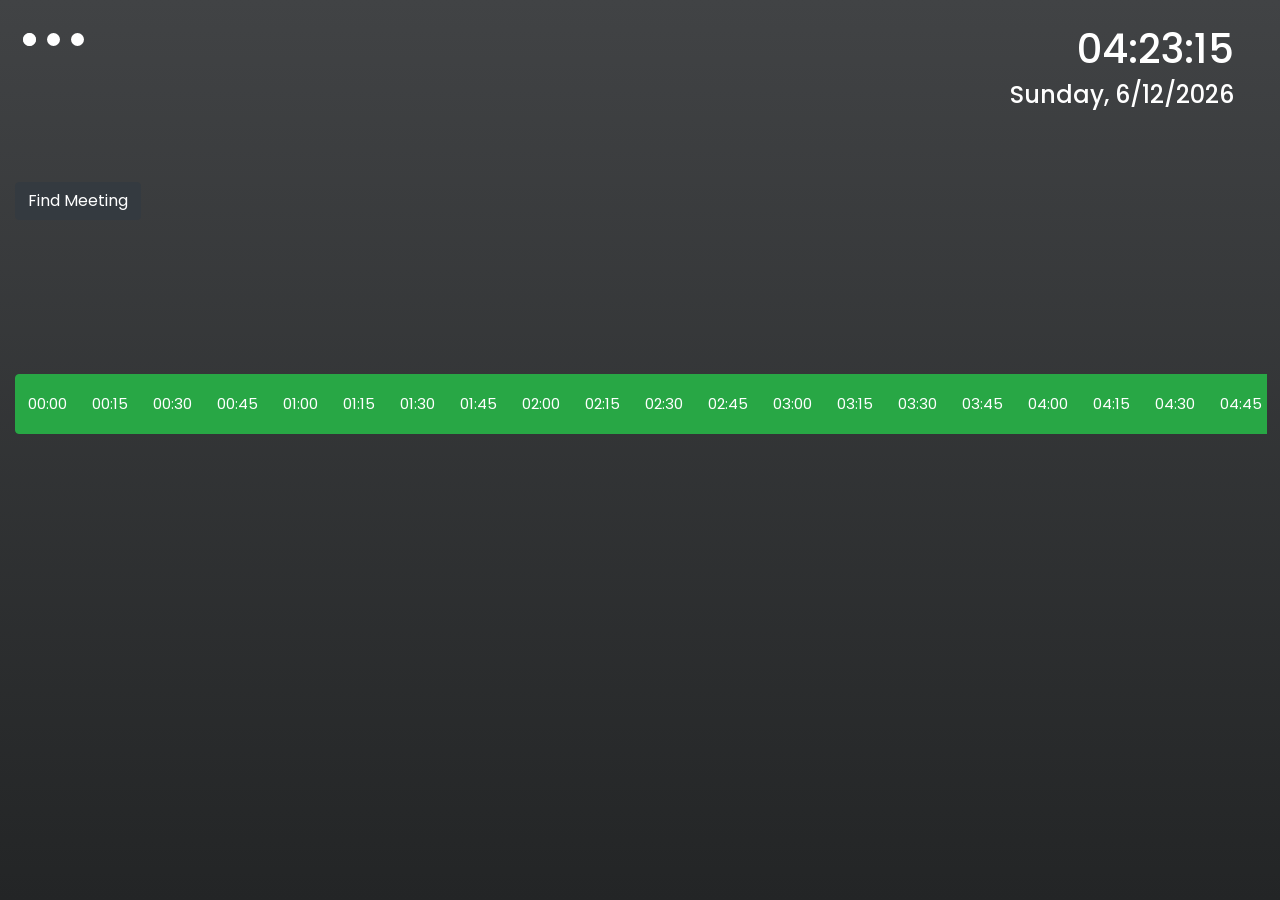
==== commit c6deaf58: "change websocket" ====
--- a/index.html
+++ b/index.html
@@ -406,7 +406,7 @@
     }
 
     function startWebsocket() {
-        conn = new WebSocket('ws://c48291bc.ngrok.io');
+        conn = new WebSocket('ws://868a5c90.ngrok.io');
         conn.onopen = function(e) {
             console.log("Connection established!");
         };
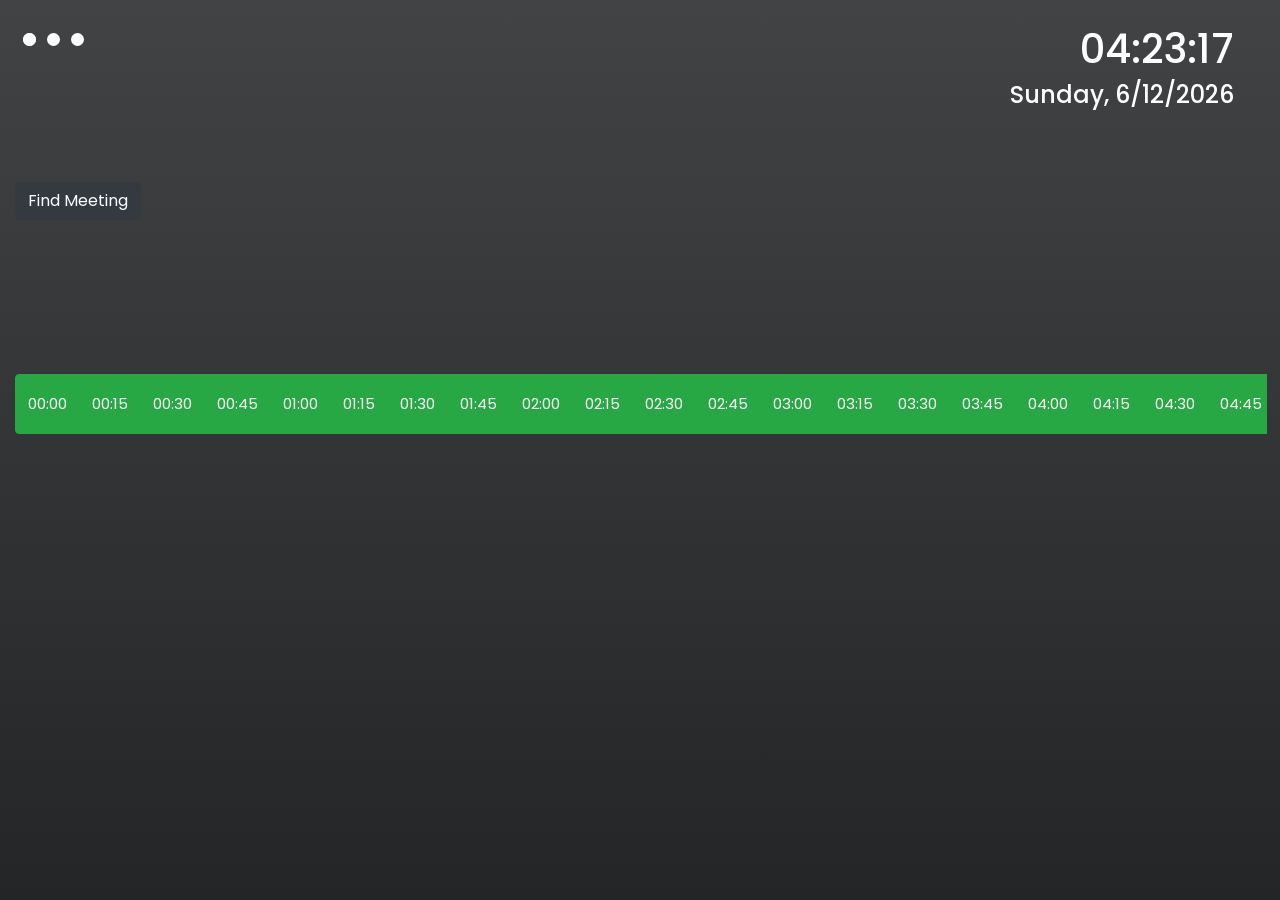
==== commit 313da2f0: "change websocket" ====
--- a/index.html
+++ b/index.html
@@ -406,7 +406,7 @@
     }
 
     function startWebsocket() {
-        conn = new WebSocket('ws://868a5c90.ngrok.io');
+        conn = new WebSocket('ws://aca5fa1151b4.ngrok.io');
         conn.onopen = function(e) {
             console.log("Connection established!");
         };
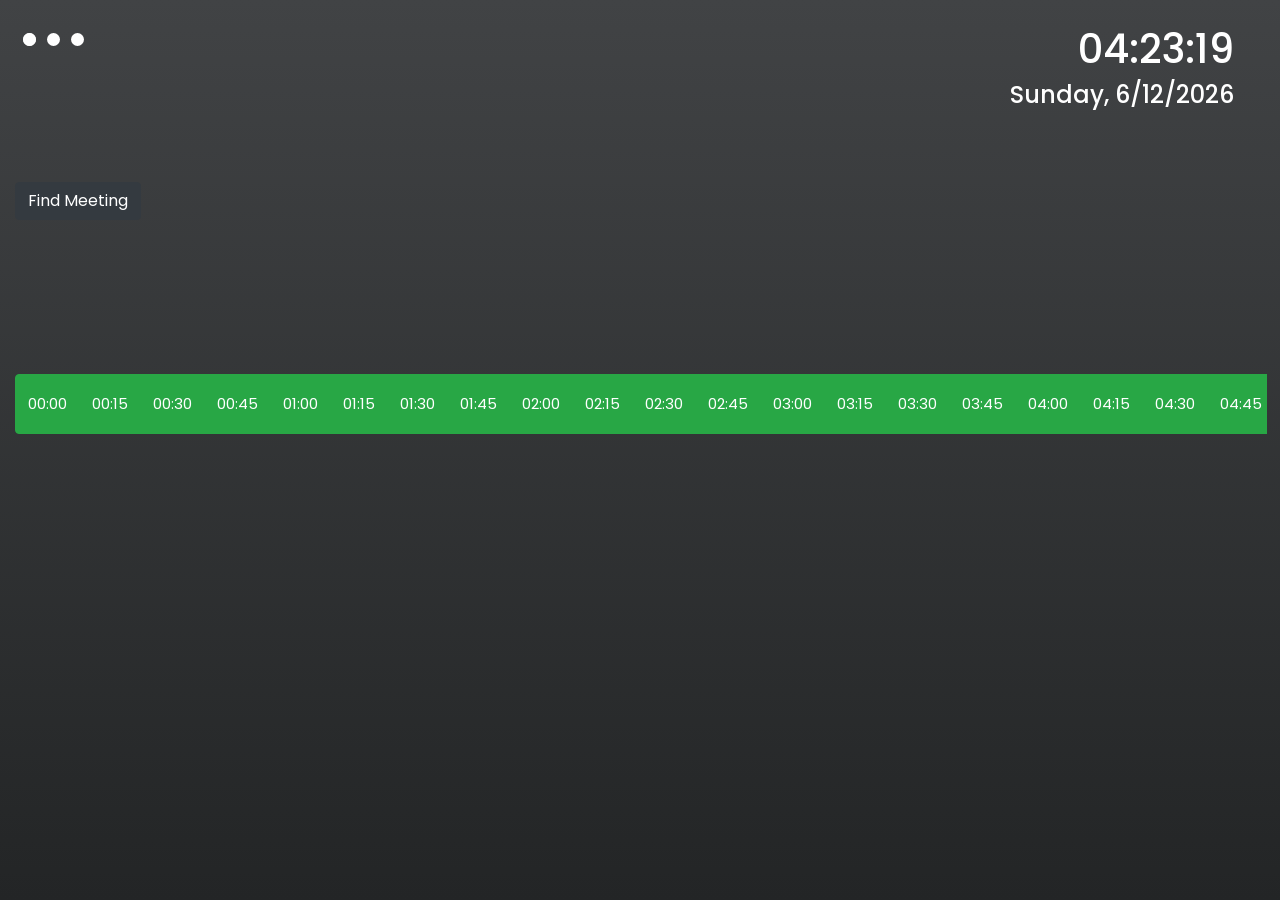
==== commit 9dc7abd7: "websocket" ====
--- a/index.html
+++ b/index.html
@@ -406,7 +406,7 @@
     }
 
     function startWebsocket() {
-        conn = new WebSocket('ws://aca5fa1151b4.ngrok.io');
+        conn = new WebSocket('ws://c233b864ac6c.ngrok.io');
         conn.onopen = function(e) {
             console.log("Connection established!");
         };
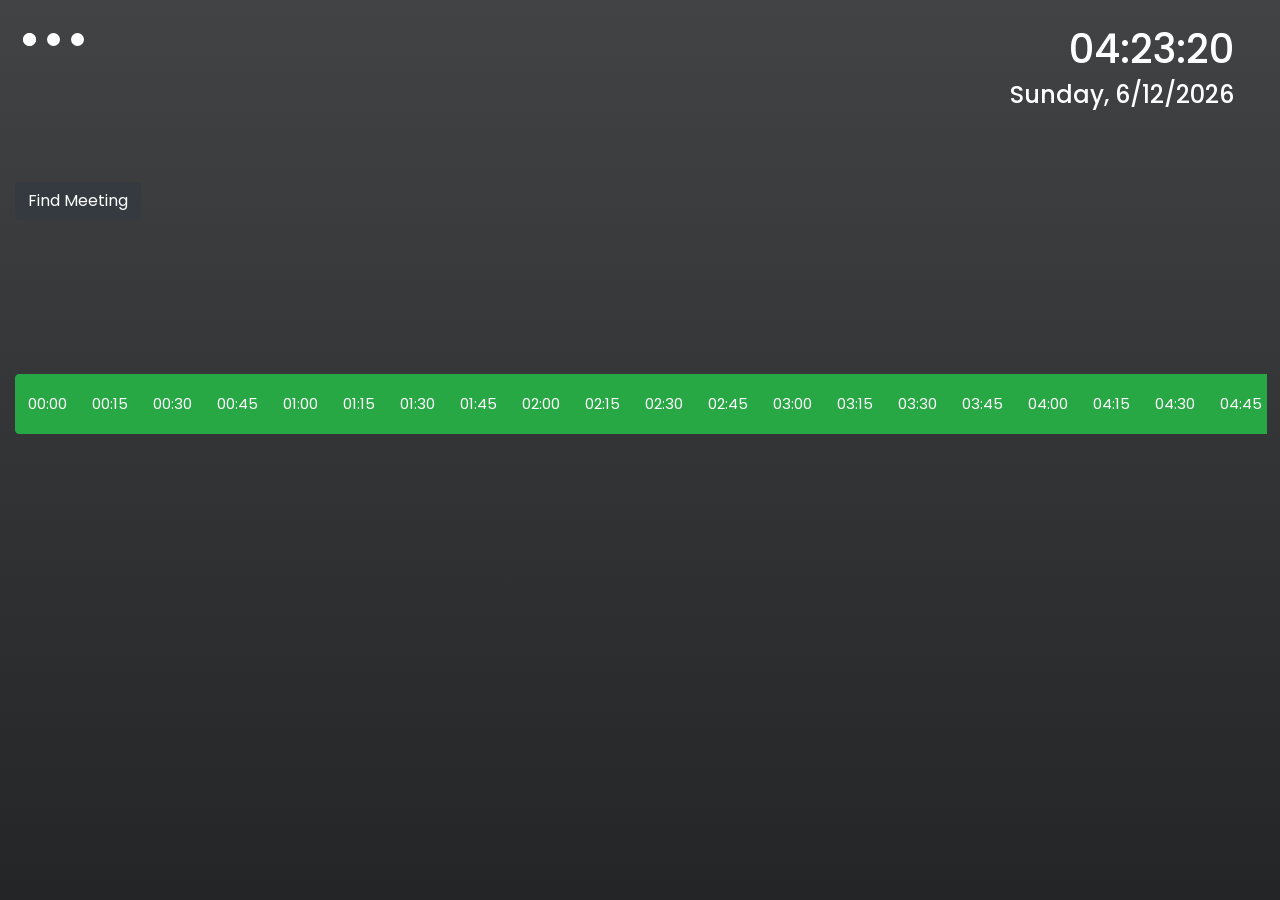
==== commit 02c3cd47: "change ws link" ====
--- a/index.html
+++ b/index.html
@@ -412,10 +412,9 @@
         };
 
         conn.onmessage = function(e) {
-            // console.log(e);
+            console.log(e);
 
             try {
-                console.log(JSON.parse(e.data));
                 var parse = JSON.parse(e.data);
                 // var employee = parse.employee.includes(localStorage.getItem('_employee_id'));
                 var action = parse.action;
@@ -458,8 +457,8 @@
         };
 
         conn.onclose = function(event) {
-
-            console.log("WebSocket is closed now, try to connect again");
+		
+			console.log("WebSocket is closed now, try to connect again");
             startWebsocket();
 
         };
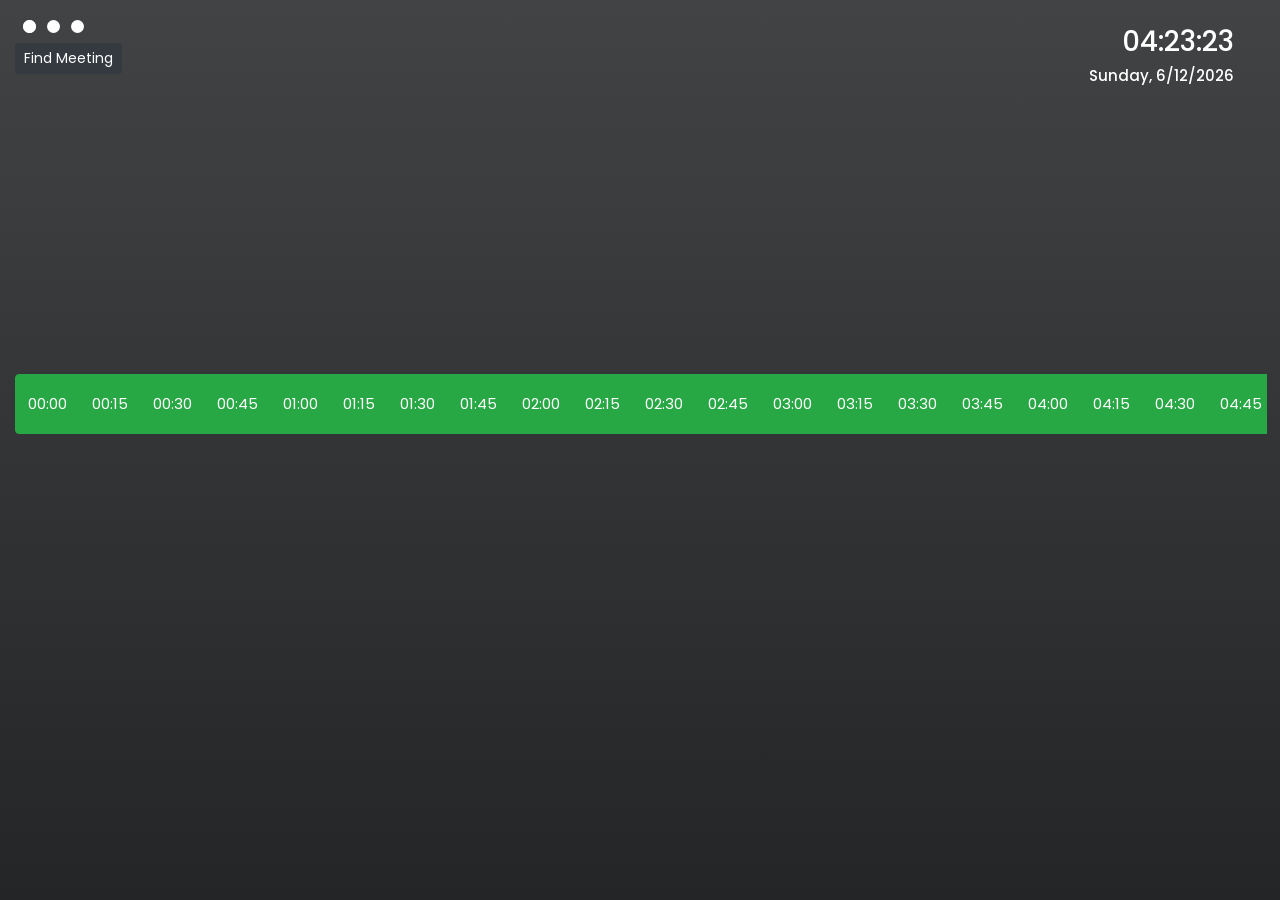
==== commit 39ebbd1d: "change color" ====
--- a/index.html
+++ b/index.html
@@ -1,225 +1,372 @@
 <!DOCTYPE html>
 <html>
-
-<head>
-    <meta charset="utf-8" />
-    <!-- <meta name="viewport" content="width=device-width, initial-scale=1.0, shrink-to-fit=no" /> -->
-    <meta name="viewport" content="user-scalable=no, initial-scale=1, maximum-scale=1, minimum-scale=1, width=device-width, height=device-height, target-densitydpi=device-dpi" />
-    <title>Meeting Room Booking</title>
-    <link rel="stylesheet" href="assets/css/bootstrap.min.css" />
-    <link rel="stylesheet" href="assets/css/styles.min.css" />
-    <link rel="stylesheet" href="assets/font-awesome/css/font-awesome.min.css">
-    <link href="https://fonts.googleapis.com/css?family=Poppins&display=swap" rel="stylesheet">
-    <link rel="stylesheet" href="assets/alertifyjs/css/alertify.min.css" />
-    <!-- <link rel="stylesheet" type="text/css" href="assets/loadingbar/loading-bar.min.css"/> -->
-    <script src="assets/jquery.min.js"></script>
-    <script src="assets/bootstrap.bundle.min.js"></script>
-    <script src="assets/alertifyjs/alertify.min.js"></script>
-    <!-- <script type="text/javascript" src="assets/loadingbar/loading-bar.min.js"></script> -->
-    <style>
-        /* Hide scrollbar for Chrome, Safari and Opera */
-        
-        .show_btnTime::-webkit-scrollbar {
-            display: none;
-        }
-        /* Hide scrollbar for IE and Edge */
-        
-        .show_btnTime {
-            -ms-overflow-style: none;
-        }
-        
-        html,
-        body {
-            margin: 0;
-            padding: 0;
-            height: 100%;
-            width: 100%;
-            overflow: hidden;
-        }
-        
-        * {
-            font-family: 'Poppins', sans-serif;
-        }
-        
-        #full-size {
-            padding-left: 15px;
-            padding-top: 20px;
-            padding-right: 28px;
-        }
-        
-        .bodyDanger {
-            background: #FF416C;
-            background: -webkit-linear-gradient(to right, #FF4B2B, #FF416C);
-            background: linear-gradient(to right, #FF4B2B, #FF416C);
-        }
-        
-        .bodyFine {
-            background: #232526;
-            background: -webkit-linear-gradient(to bottom, #414345, #232526);
-            background: linear-gradient(to bottom, #414345, #232526);
-        }
-        
-        .bodyGo {
-            background: #FDC830;
-            background: -webkit-linear-gradient(to bottom, #F37335, #FDC830);
-            background: linear-gradient(to bottom, #F37335, #FDC830);
-        }
-        
-        .lds-ellipsis {
-            display: inline-block;
-            position: relative;
-            width: 80px;
-            height: 80px;
-        }
-        
-        .lds-ellipsis div {
-            position: absolute;
-            top: 0px;
-            width: 13px;
-            height: 13px;
-            border-radius: 50%;
-            background: #fff;
-            /* padding-left: 18px; */
-            animation-timing-function: cubic-bezier(0, 1, 1, 0);
-        }
-        
-        .lds-ellipsis div:nth-child(1) {
-            left: 8px;
-            animation: lds-ellipsis1 0.6s infinite;
-        }
-        
-        .lds-ellipsis div:nth-child(2) {
-            left: 8px;
-            animation: lds-ellipsis2 0.6s infinite;
-        }
-        
-        .lds-ellipsis div:nth-child(3) {
-            left: 32px;
-            animation: lds-ellipsis2 0.6s infinite;
-        }
-        
-        .lds-ellipsis div:nth-child(4) {
-            left: 56px;
-            animation: lds-ellipsis3 0.6s infinite;
-        }
-        
-        @keyframes lds-ellipsis1 {
-            0% {
-                transform: scale(0);
-            }
-            100% {
-                transform: scale(1);
-            }
-        }
-        
-        @keyframes lds-ellipsis3 {
-            0% {
-                transform: scale(1);
-            }
-            100% {
-                transform: scale(0);
-            }
-        }
-        
-        @keyframes lds-ellipsis2 {
-            0% {
-                transform: translate(0, 0);
-            }
-            100% {
-                transform: translate(24px, 0);
-            }
-        }
-
-        .modal-body {
-            max-height: 110px;
-            overflow-y: scroll;
-        }
-        
-    </style>
-</head>
-
-<body class="bodyFine">
-    <div id="full-size">
-        <div class="row">
-            <div class="col-md-6 offset-md-0" style="height: 130px;" id="room_name">
-                <h1 id="titleRoom" style="padding-top: 5px;padding-left: 18px;color: white;"></h1>
-                <!-- <h6 id="fetchData" style="padding-left: 18px;color: white;"> Please wait, Fetching data...</h6> -->
-                <div id="fetchData" class="lds-ellipsis">
-                    <div></div>
-                    <div></div>
-                    <div></div>
-                    <div></div>
+    <head>
+        <meta charset="utf-8" />
+        <!-- <meta name="viewport" content="width=device-width, initial-scale=1.0, shrink-to-fit=no" /> -->
+        <meta
+            name="viewport"
+            content="user-scalable=no, initial-scale=1, maximum-scale=1, minimum-scale=1, width=device-width, height=device-height, target-densitydpi=device-dpi"
+        />
+        <title>Meeting Room Booking</title>
+        <link rel="stylesheet" href="assets/css/bootstrap.min.css" />
+        <link rel="stylesheet" href="assets/css/styles.min.css" />
+        <link
+            rel="stylesheet"
+            href="assets/font-awesome/css/font-awesome.min.css"
+        />
+        <link
+            href="https://fonts.googleapis.com/css?family=Poppins&display=swap"
+            rel="stylesheet"
+        />
+        <link rel="stylesheet" href="assets/alertifyjs/css/alertify.min.css" />
+        <!-- <link rel="stylesheet" type="text/css" href="assets/loadingbar/loading-bar.min.css"/> -->
+        <script src="assets/jquery.min.js"></script>
+        <script src="assets/bootstrap.bundle.min.js"></script>
+        <script src="assets/alertifyjs/alertify.min.js"></script>
+        <!-- <script type="text/javascript" src="assets/loadingbar/loading-bar.min.js"></script> -->
+        <style>
+            /* Hide scrollbar for Chrome, Safari and Opera */
+
+            .show_btnTime::-webkit-scrollbar {
+                display: none;
+            }
+
+            /* Hide scrollbar for IE and Edge */
+
+            .show_btnTime {
+                -ms-overflow-style: none;
+            }
+
+            html,
+            body {
+                margin: 0;
+                padding: 0;
+                height: 100%;
+                width: 100%;
+                overflow: hidden;
+            }
+
+            * {
+                font-family: "Poppins", sans-serif;
+            }
+
+            #full-size {
+                padding-left: 15px;
+                padding-top: 20px;
+                padding-right: 28px;
+            }
+
+            .bodyDanger {
+				background: #373B44;  /* fallback for old browsers */
+				background: -webkit-linear-gradient(to right, #4286f4, #373B44);  /* Chrome 10-25, Safari 5.1-6 */
+				background: linear-gradient(to right, #4286f4, #373B44); /* W3C, IE 10+/ Edge, Firefox 16+, Chrome 26+, Opera 12+, Safari 7+ */
+            }
+
+            .bodyFine {
+                background: #232526;
+                background: -webkit-linear-gradient(
+                    to bottom,
+                    #414345,
+                    #232526
+                );
+                background: linear-gradient(to bottom, #414345, #232526);
+            }
+
+            .bodyGo {
+                background: #fdc830;
+                background: -webkit-linear-gradient(
+                    to bottom,
+                    #f37335,
+                    #fdc830
+                );
+                background: linear-gradient(to bottom, #f37335, #fdc830);
+            }
+
+            .lds-ellipsis {
+                display: inline-block;
+                position: absolute;
+                width: 75px;
+                height: 75px;
+            }
+
+            .lds-ellipsis div {
+                position: absolute;
+                top: 0px;
+                width: 13px;
+                height: 13px;
+                border-radius: 50%;
+                background: #fff;
+                /* padding-left: 18px; */
+                animation-timing-function: cubic-bezier(0, 1, 1, 0);
+            }
+
+            .lds-ellipsis div:nth-child(1) {
+                left: 8px;
+                animation: lds-ellipsis1 0.6s infinite;
+            }
+
+            .lds-ellipsis div:nth-child(2) {
+                left: 8px;
+                animation: lds-ellipsis2 0.6s infinite;
+            }
+
+            .lds-ellipsis div:nth-child(3) {
+                left: 32px;
+                animation: lds-ellipsis2 0.6s infinite;
+            }
+
+            .lds-ellipsis div:nth-child(4) {
+                left: 56px;
+                animation: lds-ellipsis3 0.6s infinite;
+            }
+
+            @keyframes lds-ellipsis1 {
+                0% {
+                    transform: scale(0);
+                }
+
+                100% {
+                    transform: scale(1);
+                }
+            }
+
+            @keyframes lds-ellipsis3 {
+                0% {
+                    transform: scale(1);
+                }
+
+                100% {
+                    transform: scale(0);
+                }
+            }
+
+            @keyframes lds-ellipsis2 {
+                0% {
+                    transform: translate(0, 0);
+                }
+
+                100% {
+                    transform: translate(24px, 0);
+                }
+            }
+
+            .modal-body {
+                max-height: 110px;
+                overflow-y: scroll;
+            }
+        </style>
+    </head>
+
+    <body class="bodyFine">
+        <div id="full-size">
+            <div class="row">
+                <div
+                    class="col-md-6 offset-md-0"
+                    style="height: 130px;"
+                    id="room_name"
+                    ondblclick="freshing()"
+                >
+                    <!-- <h6 id="fetchData" style="padding-left: 18px;color: white;"> Please wait, Fetching data...</h6> -->
+                    <div id="fetchData" class="lds-ellipsis">
+                        <div></div>
+                        <div></div>
+                        <div></div>
+                        <div></div>
+                    </div>
+                    <h1
+                        id="titleRoom"
+                        style="
+                            font-size: 28px;
+                            padding-top: 15px;
+                            padding-left: 5px;
+                            color: white;
+                        "
+                    ></h1>
+                    <button
+                        type="button"
+                        class="btn btn-dark btn-sm"
+                        onclick="findMeeting()"
+                    >
+                        Find Meeting
+                    </button>
+                </div>
+                <div class="col-md-6" id="time" align="right">
+                    <h1
+                        onclick="refresh()"
+                        style="
+                            font-size: 28px;
+                            padding-top: 5px;
+                            padding-right: 18px;
+                            color: white;
+                        "
+                        id="showing_time"
+                    ></h1>
+                    <h4
+                        style="
+                            font-size: 15px;
+                            color: white;
+                            padding-right: 18px;
+                        "
+                        id="showing_date"
+                    ></h4>
                 </div>
             </div>
-            <div class="col-md-6" id="time" align="right">
-                <h1 onclick="refresh()" style="padding-top: 5px; padding-right:18px; color: white;" id="showing_time"></h1>
-                <h4 style="color: white; padding-right:18px;" id="showing_date"></h4>
+            <br />
+            <div class="row">
+                <div class="col-md-4 offset-md-0" style="height: 100px;">
+                    <!-- <small style="font-size: 20px;color: white;">Room Status</small> -->
+                    <h6
+                        id="statusRoom"
+                        style="color: white; font-size: 14px;"
+                    ></h6>
+                    <h6
+                        id="infoRoom"
+                        style="color: white; font-size: 14px;"
+                    ></h6>
+                    <button
+                        id="btnPlay"
+                        class="btn btn-dark btn-sm"
+                        onclick="startMeeting()"
+                        style="display: none;"
+                    >
+                        Find Meeting
+                    </button>
+                    <button
+                        id="btnExtend"
+                        class="btn btn-dark btn-sm"
+                        onclick="extendMeeting()"
+                        style="display: none;"
+                    ></button>
+                </div>
+                <div class="col-md-3 offset-md-0 text-center">
+                    <div id="time_value">
+                        <h2
+                            id="label_start"
+                            style="color: white; font-size: 22px;"
+                        ></h2>
+                        <h1
+                            id="start_from"
+                            style="color: white; font-size: 40px;"
+                        ></h1>
+                    </div>
+                </div>
+                <div class="col-md-2 offset-md-0 text-center">
+                    <div id="time_value">
+                        <h2
+                            id="label_end"
+                            style="color: white; font-size: 22px;"
+                        ></h2>
+                        <h1
+                            id="end_from"
+                            style="color: white; font-size: 40px;"
+                        ></h1>
+                    </div>
+                </div>
+                <div
+                    class="col-md-3 offset-md-0 text-center"
+                    id="btn_action"
+                    hidden
+                >
+                    <button
+                        type="button"
+                        class="btn btn-dark"
+                        id="submit_sch"
+                        data-toggle="tooltip"
+                        data-placement="right"
+                        title="Save"
+                        onclick="saveData();"
+                    >
+                        <i class="fa fa-save"></i>
+                    </button>
+                    &nbsp; &nbsp; &nbsp;
+                    <button
+                        type="button"
+                        class="btn btn-dark"
+                        id="reset_sch"
+                        data-toggle="tooltip"
+                        data-placement="right"
+                        title="Reset"
+                        onclick="reset();"
+                    >
+                        <i class="fa fa-refresh"></i>
+                    </button>
+                </div>
+            </div>
+            <!-- <br> -->
+            <div class="row">
+                <div
+                    class="col-md-12 show_btnTime btn-group"
+                    style="overflow-x: scroll; white-space: nowrap;"
+                    id="show_btnTime"
+                ></div>
             </div>
         </div>
-        <br>
-        <div class="row">
-            <div class="col-md-3 offset-md-0" style="height: 100px;" id="room_name">
-                <!-- <small style="font-size: 20px;color: white;">Room Status</small> -->
-                <h6 id="statusRoom" style="color: white;"></h6>
-                <h6 id="infoRoom" style="color: white;"></h6>
-                <button id="btnPlay" class="btn btn-dark" onclick="startMeeting()"> Find Meeting</button>
-                <button id="btnExtend" class="btn btn-dark" onclick="extendMeeting()" style="display: none;"></button>
-            </div>
-            <div class="col-md-3 offset-md-0 text-center">
-                <div id="time_value">
-                    <h2 id="label_start" style="color: white; font-size: 22px"></h2>
-                    <h1 id="start_from" style="color: white; font-size: 40px"></h1>
-                </div>
-            </div>
-            <div class="col-md-3 offset-md-0 text-center">
-                <div id="time_value">
-                    <h2 id="label_end" style="color: white; font-size: 22px"></h2>
-                    <h1 id="end_from" style="color: white; font-size: 40px"></h1>
-                </div>
-            </div>
-            <div class="col-md-3 offset-md-0 text-center" id="btn_action" hidden>
-                <button type="button" class="btn btn-dark" id="submit_sch" data-toggle="tooltip" data-placement="right" title="Save" onclick="saveData();"><i class="fa fa-save"></i></button>
-                &nbsp;
-                &nbsp;
-                &nbsp;
-                <button type="button" class="btn btn-dark" id="reset_sch" data-toggle="tooltip" data-placement="right" title="Reset" onclick="reset();"><i class="fa fa-refresh"></i></button>
-            </div>
-        </div>
-        <!-- <br> -->
-        <div class="row">
-            <div class="col-md-12 show_btnTime btn-group" style="overflow-x: scroll; white-space: nowrap;" id="show_btnTime"></div>
-        </div>
-
-    </div>
-
-    <!--Modal Login Form for Reserve-->
-    <div class="modal fade" id="modalLoginForm" tabindex="-1" role="dialog" aria-labelledby="myModalLabel" aria-hidden="true">
-        <div class="modal-dialog" role="document">
-            <div class="modal-content" style="background-color: rgb(185, 194, 202);">
-                <div class="modal-header text-center">
-                    <h4 class="modal-title w-100 font-weight-bold">Sign in</h4>
-                    <button type="button" class="close" data-dismiss="modal" aria-label="Close">
-                        <span aria-hidden="true">&times;</span>
-                    </button>
-                </div>
-                <form method="POST" id="formlogin">
-                    <div class="modal-body">
-                        <div class="md-form mb-1">
-                            <label for="meeting_name">Meeting Name</label>
-                            <input type="text" id="meeting_name" autocomplete="off" name="meeting_name" class="form-control" required>
-                        </div>
-                        <div class="form-row">
-                            <div class="form-group col-md-6">
-                                <label for="employee_id">Employee Id</label>
-                                <input type="text" id="employee_id" autocomplete="off" name="employee_id" class="form-control" required>
+
+        <!--Modal Login Form for Reserve-->
+        <div
+            class="modal fade"
+            id="modalLoginForm"
+            tabindex="-1"
+            role="dialog"
+            aria-labelledby="myModalLabel"
+            aria-hidden="true"
+        >
+            <div class="modal-dialog" role="document">
+                <div
+                    class="modal-content"
+                    style="background-color: rgb(185, 194, 202);"
+                >
+                    <div class="modal-header text-center">
+                        <h4 class="modal-title w-100 font-weight-bold">
+                            Sign in
+                        </h4>
+                        <button
+                            type="button"
+                            class="close"
+                            data-dismiss="modal"
+                            aria-label="Close"
+                        >
+                            <span aria-hidden="true">&times;</span>
+                        </button>
+                    </div>
+                    <form method="POST" id="formlogin">
+                        <div class="modal-body">
+                            <div class="md-form mb-1">
+                                <label for="meeting_name">Meeting Name</label>
+                                <input
+                                    type="text"
+                                    id="meeting_name"
+                                    autocomplete="off"
+                                    name="meeting_name"
+                                    class="form-control"
+                                    required
+                                />
                             </div>
-                            <div class="form-group col-md-6">
-                                <label for="password">Password</label>
-                                <input type="password" name="password" id="defaultForm-pass" class="form-control" required>
+                            <div class="form-row">
+                                <div class="form-group col-md-6">
+                                    <label for="employee_id">Employee Id</label>
+                                    <input
+                                        type="text"
+                                        id="employee_id"
+                                        autocomplete="off"
+                                        name="employee_id"
+                                        class="form-control"
+                                        required
+                                    />
+                                </div>
+                                <div class="form-group col-md-6">
+                                    <label for="password">Password</label>
+                                    <input
+                                        type="password"
+                                        name="password"
+                                        id="defaultForm-pass"
+                                        class="form-control"
+                                        required
+                                    />
+                                </div>
                             </div>
-                        </div>
-
-                        <!-- <div class="md-form mb-1">
+
+                            <!-- <div class="md-form mb-1">
                             <label for="employee_id">Employee ID</label>
                             <input type="text" id="employee_id" autocomplete="off" name="employee_id" class="form-control" required>
                         </div>
@@ -228,1092 +375,1483 @@
                             <label for="defaultForm-pass">Password</label>
                             <input type="password" name="password" id="defaultForm-pass" class="form-control" required>
                         </div> -->
-
-                    </div>
-                    <div class="modal-footer d-flex justify-content-center">
-                        <button type="button" data-dismiss="modal" class="btn btn-warning">Cancel</button>
-                        <button type="submit" class="btn btn-primary">Login and Save</button>
-                    </div>
-                </form>
+                        </div>
+                        <div class="modal-footer d-flex justify-content-center">
+                            <button
+                                type="button"
+                                data-dismiss="modal"
+                                class="btn btn-warning"
+                            >
+                                Cancel
+                            </button>
+                            <button type="submit" class="btn btn-primary">
+                                Login and Save
+                            </button>
+                        </div>
+                    </form>
+                </div>
             </div>
         </div>
-    </div>
-
-    <!--Modal Login Form for Start Meeting-->
-    <div class="modal fade" id="modalLoginMeeting" tabindex="-1" role="dialog" aria-labelledby="myModalLabel" aria-hidden="true">
-        <div class="modal-dialog" role="document">
-            <div class="modal-content" style="background-color: rgb(218, 198, 132);">
-                <div class="modal-header text-center">
-                    <h4 class="modal-title w-100 font-weight-bold">Start Meeting</h4>
-                    <button type="button" class="close" data-dismiss="modal" aria-label="Close">
-                        <span aria-hidden="true">&times;</span>
-                    </button>
-                </div>
-                <form method="POST" id="formLoginMeeting">
-                    <div class="modal-body mx-3">
-
-                        <div class="form-row">
-                            <div class="form-group col-md-6">
-                                <label for="employee">Employee Id</label>
-                                <input type="text" id="employee" autocomplete="off" name="employee" class="form-control" required>
-                            </div>
-                            <div class="form-group col-md-6">
-                                <label for="password">Password</label>
-                                <input type="password" name="pwd" id="pwd" class="form-control" required>
+
+        <!--Modal Login Form for Start Meeting-->
+        <div
+            class="modal fade"
+            id="modalLoginMeeting"
+            tabindex="-1"
+            role="dialog"
+            aria-labelledby="myModalLabel"
+            aria-hidden="true"
+        >
+            <div class="modal-dialog" role="document">
+                <div
+                    class="modal-content"
+                    style="background-color: rgb(218, 198, 132);"
+                >
+                    <div class="modal-header text-center">
+                        <h4 class="modal-title w-100 font-weight-bold">
+                            Start Meeting
+                        </h4>
+                        <button
+                            type="button"
+                            class="close"
+                            data-dismiss="modal"
+                            aria-label="Close"
+                        >
+                            <span aria-hidden="true">&times;</span>
+                        </button>
+                    </div>
+                    <form method="POST" id="formLoginMeeting">
+                        <div class="modal-body mx-3">
+                            <div class="form-row">
+                                <div class="form-group col-md-6">
+                                    <label for="employee">Employee Id</label>
+                                    <input
+                                        type="text"
+                                        id="employee"
+                                        autocomplete="off"
+                                        name="employee"
+                                        class="form-control"
+                                        required
+                                    />
+                                </div>
+                                <div class="form-group col-md-6">
+                                    <label for="password">Password</label>
+                                    <input
+                                        type="password"
+                                        name="pwd"
+                                        id="pwd"
+                                        class="form-control"
+                                        required
+                                    />
+                                </div>
                             </div>
                         </div>
-
-                    </div>
-                    <div class="modal-footer d-flex justify-content-center">
-                        <button type="button" data-dismiss="modal" class="btn btn-warning">Cancel</button>
-                        <button type="submit" class="btn btn-primary">Start Meeting</button>
-                    </div>
-                </form>
+                        <div class="modal-footer d-flex justify-content-center">
+                            <button
+                                type="button"
+                                data-dismiss="modal"
+                                class="btn btn-warning"
+                            >
+                                Cancel
+                            </button>
+                            <button type="submit" class="btn btn-primary">
+                                Start Meeting
+                            </button>
+                        </div>
+                    </form>
+                </div>
             </div>
         </div>
-    </div>
-
-    <!--Modal Login Form-->
-    <div class="modal fade" id="modalSetting" tabindex="-1" role="dialog" aria-labelledby="myModalLabel" aria-hidden="true">
-        <div class="modal-dialog" role="document">
-            <div class="modal-content" style="background-color: rgb(185, 194, 202);">
-                <div class="modal-header text-center">
-                    <h4 class="modal-title w-100 font-weight-bold">Setting</h4>
-                    <button type="button" class="close" data-dismiss="modal" aria-label="Close">
-                        <span aria-hidden="true">&times;</span>
-                    </button>
+
+        <!--Modal Login Form-->
+        <div
+            class="modal fade"
+            id="modalSetting"
+            tabindex="-1"
+            role="dialog"
+            aria-labelledby="myModalLabel"
+            aria-hidden="true"
+        >
+            <div class="modal-dialog" role="document">
+                <div
+                    class="modal-content"
+                    style="background-color: rgb(185, 194, 202);"
+                >
+                    <div class="modal-header text-center">
+                        <h4 class="modal-title w-100 font-weight-bold">
+                            Setting
+                        </h4>
+                        <button
+                            type="button"
+                            class="close"
+                            data-dismiss="modal"
+                            aria-label="Close"
+                        >
+                            <span aria-hidden="true">&times;</span>
+                        </button>
+                    </div>
+                    <form method="POST" id="formSetting">
+                        <input
+                            type="hidden"
+                            name="random"
+                            value=""
+                            id="codeRandom"
+                        />
+                        <div class="modal-body mx-3">
+                            <div class="md-form">
+                                <label for="code">Tablet Code</label>
+                                <input
+                                    type="text"
+                                    id="code"
+                                    autocomplete="off"
+                                    name="code"
+                                    class="form-control"
+                                    required
+                                />
+                            </div>
+                            <div class="md-form">
+                                <label for="baseUrl">Base Url</label>
+                                <input
+                                    type="text"
+                                    placeholder="http://192.168.1.1/meeting"
+                                    id="baseUrl"
+                                    autocomplete="off"
+                                    name="baseUrl"
+                                    class="form-control"
+                                    required
+                                />
+                            </div>
+                        </div>
+                        <div class="modal-footer d-flex justify-content-center">
+                            <button
+                                type="button"
+                                class="btn btn-info"
+                                onclick="setBaseUrl()"
+                            >
+                                Set Base Url
+                            </button>
+                            <button type="submit" class="btn btn-success">
+                                Set Tablet
+                            </button>
+                        </div>
+                    </form>
                 </div>
-                <form method="POST" id="formSetting">
-                    <input type="hidden" name="random" value="" id="codeRandom">
-                    <div class="modal-body mx-3">
-                        <div class="md-form">
-                            <label for="code">Tablet Code</label>
-                            <input type="text" id="code" autocomplete="off" name="code" class="form-control" required>
-                        </div>
-                        <div class="md-form">
-                            <label for="baseUrl">Base Url</label>
-                            <input type="text" placeholder="http://192.168.1.1/meeting" id="baseUrl" autocomplete="off" name="baseUrl" class="form-control" required>
-                        </div>
-
-                    </div>
-                    <div class="modal-footer d-flex justify-content-center">
-                        <button type="button" class="btn btn-info" onclick="setBaseUrl()">Set Base Url</button>
-                        <button type="submit" class="btn btn-success">Set Tablet</button>
-                    </div>
-                </form>
             </div>
         </div>
-    </div>
-
-    <!--Modal Extend Form-->
-    <div class="modal fade" id="modalExtend" tabindex="-1" role="dialog" aria-labelledby="myModalLabel" aria-hidden="true">
-        <div class="modal-dialog" role="document">
-            <div class="modal-content" style="background-color: rgb(185, 194, 202);">
-                <div class="modal-header text-center">
-                    <h4 class="modal-title w-100 font-weight-bold">Extend</h4>
-                    <button type="button" class="close" data-dismiss="modal" aria-label="Close">
-                        <span aria-hidden="true">&times;</span>
-                    </button>
-                </div>
-                <form method="POST" id="formExtend">
-                    <div class="modal-body mx-3">
-                        <div class="form-row">
-                            <div class="form-group col-md-6">
-                                <label>Employee Id</label>
-                                <input type="text" autocomplete="off" name="employee_id" class="form-control" required>
+
+        <!--Modal Extend Form-->
+        <div
+            class="modal fade"
+            id="modalExtend"
+            tabindex="-1"
+            role="dialog"
+            aria-labelledby="myModalLabel"
+            aria-hidden="true"
+        >
+            <div class="modal-dialog" role="document">
+                <div
+                    class="modal-content"
+                    style="background-color: rgb(185, 194, 202);"
+                >
+                    <div class="modal-header text-center">
+                        <h4 class="modal-title w-100 font-weight-bold">
+                            Extend
+                        </h4>
+                        <button
+                            type="button"
+                            class="close"
+                            data-dismiss="modal"
+                            aria-label="Close"
+                        >
+                            <span aria-hidden="true">&times;</span>
+                        </button>
+                    </div>
+                    <form method="POST" id="formExtend">
+                        <div class="modal-body mx-3">
+                            <div class="form-row">
+                                <div class="form-group col-md-6">
+                                    <label>Employee Id</label>
+                                    <input
+                                        type="text"
+                                        autocomplete="off"
+                                        name="employee_id"
+                                        class="form-control"
+                                        required
+                                    />
+                                </div>
+                                <div class="form-group col-md-6">
+                                    <label>Password</label>
+                                    <input
+                                        type="password"
+                                        name="password"
+                                        class="form-control"
+                                        required
+                                    />
+                                </div>
                             </div>
-                            <div class="form-group col-md-6">
-                                <label>Password</label>
-                                <input type="password" name="password" class="form-control" required>
+                            <div class="md-form">
+                                <label for="extend">Extend</label>
+                                <select
+                                    class="form-control"
+                                    name="extend"
+                                    id="extend"
+                                >
+                                    <option value="15"> 15 Minutes </option>
+                                    <option value="30"> 30 Minutes </option>
+                                    <option value="45"> 45 Minutes </option>
+                                    <option value="60"> 1 Hours </option>
+                                    <option value="90"> 1 1/2 Hours </option>
+                                    <option value="120"> 2 Hours </option>
+                                </select>
                             </div>
                         </div>
-                        <div class="md-form">
-                            <label for="extend">Extend</label>
-                            <select class="form-control" name="extend" id="extend">
-                                <option value="15"> 15 Minutes </option>
-                                <option value="30"> 30 Minutes </option>
-                                <option value="45"> 45 Minutes </option>
-                                <option value="60"> 1 Hours </option>
-                                <option value="90"> 1 1/2 Hours </option>
-                                <option value="120"> 2 Hours </option>
-                            </select>
+                        <div class="modal-footer d-flex justify-content-center">
+                            <button type="submit" class="btn btn-success">
+                                Extend
+                            </button>
                         </div>
-                    </div>
-                    <div class="modal-footer d-flex justify-content-center">
-                        <button type="submit" class="btn btn-success">Extend</button>
-                    </div>
-                </form>
+                    </form>
+                </div>
             </div>
         </div>
-    </div>
-
-    <!--Modal Extend Form-->
-    <div class="modal fade" id="modalEnd" tabindex="-1" role="dialog" aria-labelledby="myModalLabel" aria-hidden="true">
-        <div class="modal-dialog" role="document">
-            <div class="modal-content" style="background-color: rgb(185, 194, 202);">
-                <div class="modal-header text-center">
-                    <h4 class="modal-title w-100 font-weight-bold">End Meeting</h4>
-                    <button type="button" class="close" data-dismiss="modal" aria-label="Close">
-                        <span aria-hidden="true">&times;</span>
-                    </button>
-                </div>
-                <form method="POST" id="formEnd">
-                    <div class="modal-body mx-3">
-                        <div class="form-row">
-                            <div class="form-group col-md-6">
-                                <label>Employee Id</label>
-                                <input type="text" autocomplete="off" name="employee_id" class="form-control" required>
-                            </div>
-                            <div class="form-group col-md-6">
-                                <label>Password</label>
-                                <input type="password" name="password" class="form-control" required>
+
+        <!--Modal Extend Form-->
+        <div
+            class="modal fade"
+            id="modalEnd"
+            tabindex="-1"
+            role="dialog"
+            aria-labelledby="myModalLabel"
+            aria-hidden="true"
+        >
+            <div class="modal-dialog" role="document">
+                <div
+                    class="modal-content"
+                    style="background-color: rgb(185, 194, 202);"
+                >
+                    <div class="modal-header text-center">
+                        <h4 class="modal-title w-100 font-weight-bold">
+                            End Meeting
+                        </h4>
+                        <button
+                            type="button"
+                            class="close"
+                            data-dismiss="modal"
+                            aria-label="Close"
+                        >
+                            <span aria-hidden="true">&times;</span>
+                        </button>
+                    </div>
+                    <form method="POST" id="formEnd">
+                        <div class="modal-body mx-3">
+                            <div class="form-row">
+                                <div class="form-group col-md-6">
+                                    <label>Employee Id</label>
+                                    <input
+                                        type="text"
+                                        autocomplete="off"
+                                        name="employee_id"
+                                        class="form-control"
+                                        required
+                                    />
+                                </div>
+                                <div class="form-group col-md-6">
+                                    <label>Password</label>
+                                    <input
+                                        type="password"
+                                        name="password"
+                                        class="form-control"
+                                        required
+                                    />
+                                </div>
                             </div>
                         </div>
-                    </div>
-                    <div class="modal-footer d-flex justify-content-center">
-                        <button type="submit" class="btn btn-success">End Meeting</button>
-                    </div>
-                </form>
+                        <div class="modal-footer d-flex justify-content-center">
+                            <button type="submit" class="btn btn-success">
+                                End Meeting
+                            </button>
+                        </div>
+                    </form>
+                </div>
             </div>
         </div>
-    </div>
-
-</body>
-<script type="text/javascript">
-    var startTime = "";
-    var endTime = "";
-    var wantRefresh = 0;
-    var MS_PER_MINUTE = 60000;
-    alertify.set('notifier', 'position', 'top-right');
-
-    var nextMeeting = "";
-    var endMeeting = "";
-    var codeMeeting = "";
-    var statusRoom = "";
-    var conn;
-
-    document.querySelector('#baseUrl').value = localStorage.getItem('baseUrl');
-    document.querySelector('#code').value = localStorage.getItem('codeTablet');
-    document.getElementById('titleRoom').textContent = localStorage.getItem('nameTablet');
-
-    if (localStorage.getItem("baseUrl") == null) {
-        localStorage.setItem("baseUrl", "http://localhost/meetingrb");
-    }
-
-    function setBaseUrl() {
-        localStorage.setItem("baseUrl", document.getElementById("baseUrl").value);
-        alertify.success("Base Url :" + localStorage.getItem("baseUrl"));
-    }
-
-    function startWebsocket() {
-        conn = new WebSocket('ws://c233b864ac6c.ngrok.io');
-        conn.onopen = function(e) {
-            console.log("Connection established!");
-        };
-
-        conn.onmessage = function(e) {
-            console.log(e);
-
-            try {
-                var parse = JSON.parse(e.data);
-                // var employee = parse.employee.includes(localStorage.getItem('_employee_id'));
-                var action = parse.action;
-
-                if (parse.id_room == localStorage.getItem('roomCode')) {
-
-                    let msgInfo = 'WS: Unknown action';
-
-                    if (action == 'add-meeting') {
-                        msgInfo = 'There is a new data meeting';
-                    } else if (action == 'start-meeting') {
-                        msgInfo = 'There is a meeting started';
-                    } else if (action == 'end-meeting') {
-                        msgInfo = 'There is a meeting ended';
-                        
-                        if (parse.booking_code == codeMeeting) {
-                            alertify.warning(msgInfo);
-                            return autoEnd();
+    </body>
+    <script type="text/javascript">
+        var startTime = "";
+        var endTime = "";
+        var wantRefresh = 0;
+        var fresh = 0;
+        var MS_PER_MINUTE = 60000;
+        alertify.set("notifier", "position", "top-right");
+
+        var nextMeeting = "";
+        var endMeeting = "";
+        var codeMeeting = "";
+        var statusRoom = "";
+        var conn;
+
+        document.querySelector("#baseUrl").value = localStorage.getItem(
+            "baseUrl"
+        );
+        document.querySelector("#code").value = localStorage.getItem(
+            "codeTablet"
+        );
+        document.getElementById("titleRoom").textContent = localStorage.getItem(
+            "nameTablet"
+        );
+
+        if (localStorage.getItem("baseUrl") == null) {
+            localStorage.setItem("baseUrl", "http://localhost/meetingrb");
+        }
+
+        function setBaseUrl() {
+            localStorage.setItem(
+                "baseUrl",
+                document.getElementById("baseUrl").value
+            );
+            alertify.success("Base Url :" + localStorage.getItem("baseUrl"));
+        }
+
+        function freshing() {
+            fresh += 1;
+            if (fresh == 3) {
+                document.getElementById("titleRoom").textContent = "Refreshing...";
+                location.reload();
+            }
+        }
+
+        function startWebsocket() {
+            var hostName = window.location.hostname;
+            conn = new WebSocket(`ws://${hostName}:8081`);
+            conn.onopen = function (e) {
+                document.querySelector("#titleRoom").style.color = "white";
+                console.log("Connection established!");
+            };
+
+            conn.onmessage = function (e) {
+                console.log(e);
+
+                try {
+                    var parse = JSON.parse(e.data);
+                    // var employee = parse.employee.includes(localStorage.getItem('_employee_id'));
+                    var action = parse.action;
+
+                    if (parse.id_room == localStorage.getItem("roomCode")) {
+                        let msgInfo = "WS: Unknown action";
+
+                        if (action == "add-meeting") {
+                            msgInfo = "There is a new data meeting";
+                        } else if (action == "start-meeting") {
+                            msgInfo = "There is a meeting started";
+                        } else if (action == "end-meeting") {
+                            msgInfo = "There is a meeting ended";
+
+                            if (parse.booking_code == codeMeeting) {
+                                alertify.warning(msgInfo);
+                                return autoEnd();
+                            }
+                        } else if (action == "extend-meeting") {
+                            msgInfo = "There is a meeting extended";
+
+                            if (parse.booking_code == codeMeeting) {
+                                alertify.warning(msgInfo);
+                                return autoExtend();
+                            }
                         }
 
-                    } else if (action == 'extend-meeting') {
-                        msgInfo = 'There is a meeting extended';
-
-                        if (parse.booking_code == codeMeeting) {
-                            alertify.warning(msgInfo);
-                            return autoExtend();
-                        }
+                        alertify.warning(msgInfo);
+                        btnTime();
+                        getData();
                     }
-
-                    alertify.warning(msgInfo);
-                    btnTime();
-                    getData();
+                } catch (err) {
+                    // text
+                    console.error("Error when handle websocket data");
+                    console.error(err);
                 }
-
-            } catch (err) {
-                // text
-                console.error('Error when handle websocket data');
-                console.error(err);
-            }
-        };
-
-        conn.onclose = function(event) {
-		
-			console.log("WebSocket is closed now, try to connect again");
-            startWebsocket();
-
-        };
-    }
-
-    function throwing(data, type = 'json') {
-
-        if (conn.readyState !== 1) {
-            let promise = new Promise(function(resolve, rejcet) {
+            };
+
+            conn.onclose = function (event) {
+                console.log("WebSocket is closed now, try to connect again");
+                document.querySelector("#titleRoom").style.color = "red";
                 startWebsocket();
-                resolve('done');
-            });
-
-            promise.then(function(result) {
-                conn.onopen = function(e) {
-                    throwing(data, type);
-                };
-            });
-        } else {
-
-            if (type == 'json') {
-                return conn.send(JSON.stringify(data));
-            }
-            return conn.send(data);
-        }
-    }
-
-    function autoEnd() {
-        statusRoom = "";
-        nextMeeting = "";
-        endMeeting = "";
-        codeMeeting = "";
-
-        document.getElementById('statusRoom').textContent = ""
-        document.getElementById('infoRoom').textContent = "";
-        document.getElementById('btnExtend').style.display = 'none';
-        document.getElementById('btnPlay').textContent = 'Find Meeting';
-        document.body.classList.remove('bodyDanger', 'bodyGo', 'bodyFine');
-        document.body.classList.add('bodyFine');
-        alertify.success('The meeting is over');
-
-        btnTime();
-        getData();
-        startMeeting();
-    }
-
-    function autoExtend() {
-        if (statusRoom == "meeting") {
-
+            };
+        }
+
+        function throwing(data, type = "json") {
+            if (conn.readyState !== 1) {
+                let promise = new Promise(function (resolve, rejcet) {
+                    startWebsocket();
+                    resolve("done");
+                });
+
+                promise.then(function (result) {
+                    conn.onopen = function (e) {
+                        throwing(data, type);
+                    };
+                });
+            } else {
+                if (type == "json") {
+                    return conn.send(JSON.stringify(data));
+                }
+                return conn.send(data);
+            }
+        }
+
+        function autoEnd() {
             statusRoom = "";
+            nextMeeting = "";
+            endMeeting = "";
+            codeMeeting = "";
+
+            document.getElementById("statusRoom").textContent = "";
+            document.getElementById("infoRoom").textContent = "";
+            document.getElementById("btnExtend").style.display = "none";
+            // document.getElementById("btnPlay").textContent = "Find Meeting";
+            document.body.classList.remove("bodyDanger", "bodyGo", "bodyFine");
+            document.body.classList.add("bodyFine");
+            alertify.success("The meeting is over");
+
             btnTime();
             getData();
-        }
-    }
-
-    function startMeeting(end = false) {
-
-        if (localStorage.getItem('roomCode') == null) {
-            alertify.error("Room code has not been applied");
-            return false;
-        }
-
-        if (nextMeeting == "") { // find meeting
+            startMeeting();
+        }
+
+        function autoExtend() {
+            if (statusRoom == "meeting") {
+                statusRoom = "";
+                btnTime();
+                getData();
+            }
+        }
+
+        function findMeeting() {
+            if (statusRoom == "") {
+                let formData = new URLSearchParams();
+                formData.append("roomCode", localStorage.getItem("roomCode"));
+
+                const options = {
+                    method: "POST",
+                    body: formData,
+                };
+                var baseUrl = localStorage.getItem("baseUrl");
+
+                document.getElementById("fetchData").style.display = "";
+                fetch(baseUrl + "/api/reservation/findmeeting", options)
+                    .then((res) => res.json())
+                    .then((res) => {
+                        document.getElementById("fetchData").style.display =
+                            "none";
+
+                        if (res.error) {
+                            document.getElementById("statusRoom").textContent = "";
+                            document.getElementById("infoRoom").textContent = "";
+
+                            nextMeeting = "";
+                            endMeeting = "";
+                            codeMeeting = "";
+                            document.getElementById("btnPlay").style.display = "none";
+                            alertify.error(res.message);
+                        } else {
+                            document.getElementById("statusRoom").textContent =
+                                "Next Meeting: " + res.data.meeting_name;
+                            document.getElementById("infoRoom").textContent =
+                                "Host: " +
+                                res.data.name +
+                                ", " +
+                                res.data.booking_from +
+                                " - " +
+                                res.data.booking_to;
+
+                            nextMeeting = res.data.booking_code;
+                            endMeeting = res.data.booking_to;
+                            codeMeeting = res.data.booking_code;
+                            document.getElementById("btnPlay").textContent =
+                                "Start Meeting";
+                            document.getElementById("btnPlay").style.display =
+                                "";
+
+                            // console.log(res.data);
+                        }
+                    });
+            }
+        }
+
+        function startMeeting(end = false) {
+            if (localStorage.getItem("roomCode") == null) {
+                alertify.error("Room code has not been applied");
+                return false;
+            }
+
+            if (nextMeeting == "") {
+                // find meeting
+                let formData = new URLSearchParams();
+                formData.append("roomCode", localStorage.getItem("roomCode"));
+
+                const options = {
+                    method: "POST",
+                    body: formData,
+                };
+                var baseUrl = localStorage.getItem("baseUrl");
+
+                document.getElementById("fetchData").style.display = "";
+                fetch(baseUrl + "/api/reservation/findmeeting", options)
+                    .then((res) => res.json())
+                    .then((res) => {
+                        document.getElementById("fetchData").style.display =
+                            "none";
+
+                        if (res.error) {
+                            document.getElementById("statusRoom").textContent = "";
+                            document.getElementById("infoRoom").textContent = "";
+
+                            nextMeeting = "";
+                            endMeeting = "";
+                            codeMeeting = "";
+                            document.getElementById("btnPlay").style.display = "none";
+
+                            alertify.error(res.message);
+                        } else {
+                            document.getElementById("statusRoom").textContent =
+                                "Next Meeting: " + res.data.meeting_name;
+                            document.getElementById("infoRoom").textContent =
+                                "Host: " +
+                                res.data.name +
+                                ", " +
+                                res.data.booking_from +
+                                " - " +
+                                res.data.booking_to;
+
+                            nextMeeting = res.data.booking_code;
+                            endMeeting = res.data.booking_to;
+                            codeMeeting = res.data.booking_code;
+                            document.getElementById("btnPlay").textContent =
+                                "Start Meeting";
+                            document.getElementById("btnPlay").style.display =
+                                "";
+
+                            // console.log(res.data);
+                        }
+                    });
+            } else {
+                if (statusRoom == "meeting") {
+                    if (end) {
+                        return doneMeeting();
+                        // return false;
+                    }
+
+                    $("#modalEnd").modal({
+                        backdrop: "static",
+                        keyboard: false,
+                    });
+                    $("#formEnd").trigger("reset");
+
+                    // if (confirm("Are you sure you want to end this meeting?")) {
+                    // }
+
+                    return false;
+                } else {
+                    // pass meeting
+                    if (end) {
+                        nextMeeting = "";
+                        endMeeting = "";
+                        codeMeeting = "";
+                        // document.getElementById("btnPlay").textContent = "Find Meeting";
+                        return startMeeting();
+                        // return false;
+                    }
+
+                    // login for new meeting
+                    $("#modalLoginMeeting").modal({
+                        backdrop: "static",
+                        keyboard: false,
+                    });
+                    $("#formLoginMeeting").trigger("reset");
+                }
+            }
+        }
+
+        function doneMeeting() {
             let formData = new URLSearchParams();
-            formData.append('roomCode', localStorage.getItem('roomCode'));
+            formData.append("booking_code", codeMeeting);
+            formData.append("auto", "tablet");
 
             const options = {
-                method: 'POST',
+                method: "POST",
                 body: formData,
-            }
+            };
             var baseUrl = localStorage.getItem("baseUrl");
 
-            document.getElementById('fetchData').style.display = "";
-            fetch(baseUrl + '/api/reservation/findmeeting', options)
-                .then(res => res.json())
+            document.getElementById("fetchData").style.display = "";
+
+            fetch(baseUrl + "/api/reservation/endmeeting", options)
+                .then((res) => res.json())
                 .then((res) => {
-
-                    document.getElementById('fetchData').style.display = "none";
+                    document.getElementById("fetchData").style.display = "none";
 
                     if (res.error) {
                         alertify.error(res.message);
                     } else {
-
-                        document.getElementById('statusRoom').textContent = 'Next Meeting: ' + res.data.meeting_name;
-                        document.getElementById('infoRoom').textContent = 'Host: ' + res.data.name + ', ' + res.data.booking_from + ' - ' + res.data.booking_to;
-
-                        nextMeeting = res.data.booking_code;
-                        endMeeting = res.data.booking_to;
-                        codeMeeting = res.data.booking_code;
-                        document.getElementById('btnPlay').textContent = 'Start Meeting';
-
-                        // console.log(res.data);
+                        statusRoom = "";
+                        nextMeeting = "";
+                        endMeeting = "";
+                        codeMeeting = "";
+
+                        document.getElementById("statusRoom").textContent = "";
+                        document.getElementById("infoRoom").textContent = "";
+                        document.getElementById("btnExtend").style.display =
+                            "none";
+                        // document.getElementById("btnPlay").textContent = "Find Meeting";
+                        document.body.classList.remove(
+                            "bodyDanger",
+                            "bodyGo",
+                            "bodyFine"
+                        );
+                        document.body.classList.add("bodyFine");
+                        alertify.success(res.message);
+
+                        btnTime();
+                        getData();
+                        startMeeting();
                     }
                 });
-
-        } else {
-
-            if (statusRoom == "meeting") {
-
-                if (end) {
-                    return doneMeeting();
-                    // return false;
-                }
-
-                $('#modalEnd').modal({
-                    backdrop: 'static',
-                    keyboard: false
-                });
-                $('#formEnd').trigger('reset');
-
-                // if (confirm("Are you sure you want to end this meeting?")) {
-                // }
-
+        }
+
+        function extendMeeting() {
+            $("#modalExtend").modal({
+                backdrop: "static",
+                keyboard: false,
+            });
+            $("#formExtend").trigger("reset");
+        }
+
+        function getData() {
+            wantRefresh = 0;
+
+            if (localStorage.getItem("roomCode") == null) {
                 return false;
-
-            } else {
-
-                // login for new meeting 
-
-                $('#modalLoginMeeting').modal({
-                    backdrop: 'static',
-                    keyboard: false
-                });
-                $('#formLoginMeeting').trigger('reset');
-            }
-
-        }
-
-    }
-
-    function doneMeeting() {
-        
-        let formData = new URLSearchParams();
-        formData.append("booking_code", codeMeeting);
-        formData.append("auto", "tablet");
-
-        const options = {
-            method: "POST",
-            body: formData,
-        }
-        var baseUrl = localStorage.getItem("baseUrl");
-
-        document.getElementById('fetchData').style.display = "";
-
-        fetch(baseUrl + '/api/reservation/endmeeting', options)
-            .then(res => res.json())
-            .then((res) => {
-
-                document.getElementById('fetchData').style.display = "none";
-
-                if (res.error) {
-                    alertify.error(res.message);
-                } else {
-
-                    statusRoom = "";
-                    nextMeeting = "";
-                    endMeeting = "";
-                    codeMeeting = "";
-
-                    document.getElementById('statusRoom').textContent = ""
-                    document.getElementById('infoRoom').textContent = "";
-                    document.getElementById('btnExtend').style.display = 'none';
-                    document.getElementById('btnPlay').textContent = 'Find Meeting';
-                    document.body.classList.remove('bodyDanger', 'bodyGo', 'bodyFine');
-                    document.body.classList.add('bodyFine');
-                    alertify.success(res.message);
-                    
-                    btnTime();
-                    getData();
-                    startMeeting();
-                }
-            })
-    }
-
-    function extendMeeting() {
-        $('#modalExtend').modal({
-            backdrop: 'static',
-            keyboard: false
-        });
-        $("#formExtend").trigger("reset");
-    }
-
-    function getData() {
-
-        wantRefresh = 0;
-
-        if (localStorage.getItem('roomCode') == null) {
-            return false;
-        }
-
-        document.querySelector("#show_btnTime").style.pointerEvents = "none";
-
-        let formData = new URLSearchParams();
-        formData.append('roomCode', localStorage.getItem('roomCode'));
-
-        const options = {
-            method: 'POST',
-            body: formData,
-        }
-        var baseUrl = localStorage.getItem("baseUrl");
-
-        document.getElementById('fetchData').style.display = "";
-        fetch(baseUrl + '/api/reservation/datareservation', options)
-            .then(res => res.json())
-            .then((res) => {
-                if (res.error) {
-                    alertify.error(res.message);
-                    document.querySelector("#titleRoom").textContent = "Please set the room code";
-                } else {
-
-                    res.data.forEach(function(item, i) {
-
-                        let from = document.querySelector("button[value='" + item.booking_from + "']");
-                        let to = document.querySelector("button[value='" + item.booking_to + "']");
-                        let length = parseInt(to.id) - parseInt(from.id);
-
-                        if (length < 0) {
-                            length = parseInt(96) - parseInt(from.id);
-                        }
-
-                        if (length !== 1) {
-                            for (let i = 0; i < length; i++) {
-
-                                var id = parseInt(from.id) + parseInt(i);
-                                // console.log(id);
-
-                                var btn = document.querySelector("button[id='" + id + "']");
-
-                                if (i != 0 && i !== length - 1) {
-                                    btn.textContent = '--';
-                                }
-
-                                if (i == length - 1) {
-                                    btn.textContent = item.booking_to;
-                                    if (length == 2) {
-                                        from.textContent = item.booking_from + " --";
-                                        btn.textContent = "-- "+item.booking_to;
+            }
+
+            document.querySelector("#show_btnTime").style.pointerEvents =
+                "none";
+
+            let formData = new URLSearchParams();
+            formData.append("roomCode", localStorage.getItem("roomCode"));
+
+            const options = {
+                method: "POST",
+                body: formData,
+            };
+            var baseUrl = localStorage.getItem("baseUrl");
+
+            document.getElementById("fetchData").style.display = "";
+            fetch(baseUrl + "/api/reservation/datareservation", options)
+                .then((res) => res.json())
+                .then((res) => {
+                    if (res.error) {
+                        alertify.error(res.message);
+                        document.querySelector("#titleRoom").textContent =
+                            "Please set the room code";
+                    } else {
+                        res.data.forEach(function (item, i) {
+                            let from = document.querySelector(
+                                "button[value='" + item.booking_from + "']"
+                            );
+                            let to = document.querySelector(
+                                "button[value='" + item.booking_to + "']"
+                            );
+                            let length = parseInt(to.id) - parseInt(from.id);
+
+                            if (length < 0) {
+                                length = parseInt(96) - parseInt(from.id);
+                            }
+
+                            if (length !== 1) {
+                                for (let i = 0; i < length; i++) {
+                                    var id = parseInt(from.id) + parseInt(i);
+                                    // console.log(id);
+
+                                    var btn = document.querySelector(
+                                        "button[id='" + id + "']"
+                                    );
+
+                                    if (i != 0 && i !== length - 1) {
+                                        btn.textContent = "--";
+                                    }
+
+                                    if (i == length - 1) {
+                                        btn.textContent = item.booking_to;
+                                        if (length == 2) {
+                                            from.textContent =
+                                                item.booking_from + " --";
+                                            btn.textContent =
+                                                "-- " + item.booking_to;
+                                        }
+                                    }
+
+                                    btn.classList.remove(
+                                        "btn-success",
+                                        "btn-info",
+                                        "btn-primary",
+                                        "btn-danger"
+                                    );
+
+                                    if (
+                                        item.status == "waiting" ||
+                                        item.status == "progress"
+                                    ) {
+                                        btn.classList.add("btn-warning");
+                                    } else {
+                                        btn.classList.add("btn-danger");
                                     }
                                 }
-
-                                btn.classList.remove('btn-success', 'btn-info', 'btn-primary', 'btn-danger');
-                                
-                                if (item.status == 'waiting' || item.status == 'progress') {
-                                    btn.classList.add("btn-warning");
-                                } else {
-                                    btn.classList.add("btn-danger");
+                            } else {
+                                for (let i = 0; i < length; i++) {
+                                    let id = parseInt(from.id) + parseInt(i);
+
+                                    let btn = document.querySelector(
+                                        "button[id='" + id + "']"
+                                    );
+                                    btn.textContent =
+                                        item.booking_from +
+                                        " -- " +
+                                        item.booking_to;
+
+                                    btn.classList.remove(
+                                        "btn-success",
+                                        "btn-info",
+                                        "btn-primary",
+                                        "btn-danger"
+                                    );
+
+                                    if (
+                                        item.status == "waiting" ||
+                                        item.status == "progress"
+                                    ) {
+                                        btn.classList.add("btn-warning");
+                                    } else {
+                                        btn.classList.add("btn-danger");
+                                    }
+                                    // btn.classList.add('btn-danger');
                                 }
                             }
-                        } else {
-                            for (let i = 0; i < length; i++) {
-
-                                let id = parseInt(from.id) + parseInt(i);
-
-                                let btn = document.querySelector("button[id='" + id + "']");
-                                btn.textContent = item.booking_from + ' -- ' + item.booking_to;
-                                
-                                btn.classList.remove('btn-success', 'btn-info', 'btn-primary', 'btn-danger');
-                                
-                                if (item.status == 'waiting' || item.status == 'progress') {
-                                    btn.classList.add("btn-warning");
-                                } else {
-                                    btn.classList.add("btn-danger");
+
+                            if (statusRoom == "") {
+                                if (res.alreadyCheckIn.length != 0) {
+                                    signInAuto(res.alreadyCheckIn);
                                 }
-                                // btn.classList.add('btn-danger');
                             }
-                        }
-
-                        if (statusRoom == "") {
-                            if (res.alreadyCheckIn.length != 0) {
-                                signInAuto(res.alreadyCheckIn);
-                            }
-                        }
-
-                    });
-                    // document.querySelector("#show_btnTime").classList.remove('pointer-events');
-                    // reset();
+                        });
+                        // document.querySelector("#show_btnTime").classList.remove('pointer-events');
+                        // reset();
+                    }
+                    document.getElementById("fetchData").style.display = "none";
+                    document.querySelector(
+                        "#show_btnTime"
+                    ).style.pointerEvents = "";
+                });
+        }
+
+        function refresh() {
+            wantRefresh += 1;
+            if (wantRefresh == 8) {
+                $("#modalSetting").modal({
+                    backdrop: "static",
+                    keyboard: false,
+                });
+            } else if (wantRefresh == 10) {
+                document.getElementById("titleRoom").textContent =
+                    "Refreshing...";
+                location.reload();
+            }
+            return false;
+        }
+
+        function bootTime() {
+            var today = new Date();
+            var d = today.getDay();
+            var dt = today.getDate();
+            var mo = String(today.getMonth() + 1).padStart(2, "0");
+            var y = today.getFullYear();
+            var h = String(today.getHours()).padStart(2, "0");
+            var m = String(today.getMinutes()).padStart(2, "0");
+            var s = String(today.getSeconds()).padStart(2, "0");
+            // m = checkTime(m);
+            // s = checkTime(s);
+            d = checkDay(d);
+            document.getElementById("showing_time").innerHTML =
+                h + ":" + m + ":" + s;
+            document.getElementById("showing_date").innerHTML =
+                d + ", " + dt + "/" + mo + "/" + y;
+
+            if (
+                document.querySelector(
+                    "button[value='" + h + ":" + m + "']"
+                ) !== null &&
+                s == "00"
+            ) {
+                // every 15 minutes
+                btnTime();
+                getData();
+                $("button[name='btn_" + h + ":" + m + "']").focus();
+            }
+
+            if (nextMeeting != "") {
+                if (endMeeting == h + ":" + m) {
+                    if (s == "00" || s == "15" || s == "30" || s == "45") {
+                        startMeeting(true);
+                    }
+
+                    // document.body.classList.remove('bodyDanger', 'bodyGo', 'bodyFine');
+                    // document.body.classList.add('bodyFine');
+
+                    // nextMeeting = "";
+                    // endMeeting = "";
+                    // codeMeeting = "";
+                    // document.getElementById('statusRoom').textContent = ""
+                    // document.getElementById('infoRoom').textContent = "";
+
+                    // document.getElementById('btnPlay').textContent = 'Find Meeting';
                 }
-                document.getElementById('fetchData').style.display = "none";
-                document.querySelector("#show_btnTime").style.pointerEvents = "";
-            });
-
-    }
-
-    function refresh() {
-        wantRefresh += 1;
-        if (wantRefresh == 8) {
-            $('#modalSetting').modal({
-                backdrop: 'static',
-                keyboard: false
-            });
-        } else if (wantRefresh == 10) {
-            document.getElementById('titleRoom').textContent = 'Refreshing...';
-            location.reload();
-        }
-        return false;
-    }
-
-    function bootTime() {
-        var today = new Date();
-        var d = today.getDay();
-        var dt = today.getDate();
-        var mo = String(today.getMonth() + 1).padStart(2, "0");
-        var y = today.getFullYear();
-        var h = String(today.getHours()).padStart(2, "0");
-        var m = String(today.getMinutes()).padStart(2, "0");
-        var s = String(today.getSeconds()).padStart(2, "0");
-        // m = checkTime(m);
-        // s = checkTime(s);
-        d = checkDay(d);
-        document.getElementById("showing_time").innerHTML =
-            h + ":" + m + ":" + s;
-        document.getElementById("showing_date").innerHTML =
-            d + ", " + dt + "/" + mo + "/" + y;
-
-        if (
-            document.querySelector("button[value='" + h + ":" + m + "']") !== null && s == "00"
-        ) { // every 15 minutes   
-            btnTime();
-            getData();
-            $("button[name='btn_" + h + ":" + m + "']").focus();
-        }
-
-        if (nextMeeting != "") {
-
-            if (endMeeting == h + ":" + m) {
-                
-                if (s == "00" || s == "15" || s == "30" || s == "45") {
-                    startMeeting(true);
+            }
+
+            setTimeout(bootTime, 1000);
+            // console.log(t);
+        }
+
+        function checkDay(i) {
+            if (i == 1) {
+                i = "Monday";
+            } else if (i == 2) {
+                i = "Thursday";
+            } else if (i == 3) {
+                i = "Wednesday";
+            } else if (i == 4) {
+                i = "Tuesday";
+            } else if (i == 5) {
+                i = "Friday";
+            } else if (i == 6) {
+                i = "Saturday";
+            } else {
+                i = "Sunday";
+            }
+            return i;
+        }
+
+        function checkTime(i) {
+            if (i < 10) {
+                i = "0" + i;
+            }
+            return i;
+        }
+
+        function btnTime() {
+            var today = new Date();
+            var h = String(today.getHours()).padStart(2, "0");
+
+            $("#show_btnTime").empty();
+
+            let sequence = 0;
+            for (var i = 0; i < 24; i++) {
+                var ix = checkTime(i);
+                var html1 =
+                    '<button type="button" class="btn btn-success" type="button" style="margin-top: 100px; width: fit-content;height: 60px;font-size: 15px;" id="' +
+                    sequence +
+                    '" name="btn_' +
+                    ix +
+                    ':00" value="' +
+                    ix +
+                    ':00" onclick="setStart(\'' +
+                    ix +
+                    ":00')\">" +
+                    ix +
+                    ":00</button>";
+                $("#show_btnTime").append(html1);
+                sequence++;
+
+                var html2 =
+                    '<button type="button" class="btn btn-success" type="button" style="margin-top: 100px; width: fit-content;height: 60px;font-size: 15px;" id="' +
+                    sequence +
+                    '" name="btn_' +
+                    ix +
+                    ':15" value="' +
+                    ix +
+                    ':15" onclick="setStart(\'' +
+                    ix +
+                    ":15')\">" +
+                    ix +
+                    ":15</button>";
+                $("#show_btnTime").append(html2);
+                sequence++;
+
+                var html3 =
+                    '<button type="button" class="btn btn-success" type="button" style="margin-top: 100px; width: fit-content;height: 60px;font-size: 15px;" id="' +
+                    sequence +
+                    '" name="btn_' +
+                    ix +
+                    ':30" value="' +
+                    ix +
+                    ':30" onclick="setStart(\'' +
+                    ix +
+                    ":30')\">" +
+                    ix +
+                    ":30</button>";
+                $("#show_btnTime").append(html3);
+                sequence++;
+
+                var html3 =
+                    '<button type="button" class="btn btn-success" type="button" style="margin-top: 100px; width: fit-content;height: 60px;font-size: 15px;" id="' +
+                    sequence +
+                    '" name="btn_' +
+                    ix +
+                    ':45" value="' +
+                    ix +
+                    ':45" onclick="setStart(\'' +
+                    ix +
+                    ":45')\">" +
+                    ix +
+                    ":45</button>";
+                $("#show_btnTime").append(html3);
+                sequence++;
+            }
+
+            document.querySelector("button[value='" + h + ":00']").focus();
+            document.querySelector("button[value='" + h + ":00']").blur();
+        }
+
+        function setStart(value) {
+            if (statusRoom == "meeting") {
+                alertify.warning("Room is in use");
+                return false;
+            }
+
+            // if (value == '23:30' && startTime == '') {
+            //     return false;
+            // }
+
+            var btnChoose = document.querySelector(
+                "button[value='" + value + "']"
+            );
+            if (
+                btnChoose.classList.contains("btn-danger") ||
+                btnChoose.classList.contains("btn-warning")
+            ) {
+                return false;
+            }
+
+            if (startTime !== "") {
+                if (
+                    btnChoose.id <
+                    document.querySelector("button[value='" + startTime + "']")
+                        .id
+                ) {
+                    return false;
                 }
-
-                // document.body.classList.remove('bodyDanger', 'bodyGo', 'bodyFine');
-                // document.body.classList.add('bodyFine');
-
-                // nextMeeting = "";
-                // endMeeting = "";
-                // codeMeeting = "";
-                // document.getElementById('statusRoom').textContent = ""
-                // document.getElementById('infoRoom').textContent = "";
-
-                // document.getElementById('btnPlay').textContent = 'Find Meeting';
-            }
-        }
-
-        setTimeout(bootTime, 1000);
-        // console.log(t);
-    }
-
-    function checkDay(i) {
-        if (i == 1) {
-            i = "Monday";
-        } else if (i == 2) {
-            i = "Thursday";
-        } else if (i == 3) {
-            i = "Wednesday";
-        } else if (i == 4) {
-            i = "Tuesday";
-        } else if (i == 5) {
-            i = "Friday";
-        } else if (i == 6) {
-            i = "Saturday";
-        } else {
-            i = "Sunday";
-        }
-        return i;
-    }
-
-    function checkTime(i) {
-        if (i < 10) {
-            i = "0" + i;
-        }
-        return i;
-    }
-
-    function btnTime() {
-        var today = new Date();
-        var h = String(today.getHours()).padStart(2, "0");
-
-        $("#show_btnTime").empty();
-
-        let sequence = 0;
-        for (var i = 0; i < 24; i++) {
-            var ix = checkTime(i);
-            var html1 =
-                '<button type="button" class="btn btn-success" type="button" style="margin-top: 100px; width: fit-content;height: 60px;font-size: 15px;" id="' + sequence + '" name="btn_' + ix + ':00" value="' + ix + ':00" onclick="setStart(\'' + ix + ':00\')">' + ix + ':00</button>';
-            $("#show_btnTime").append(html1);
-            sequence++;
-
-            var html2 =
-                '<button type="button" class="btn btn-success" type="button" style="margin-top: 100px; width: fit-content;height: 60px;font-size: 15px;" id="' + sequence + '" name="btn_' + ix + ':15" value="' + ix + ':15" onclick="setStart(\'' + ix + ':15\')">' + ix + ':15</button>';
-            $("#show_btnTime").append(html2);
-            sequence++;
-
-            var html3 =
-                '<button type="button" class="btn btn-success" type="button" style="margin-top: 100px; width: fit-content;height: 60px;font-size: 15px;" id="' + sequence + '" name="btn_' + ix + ':30" value="' + ix + ':30" onclick="setStart(\'' + ix + ':30\')">' + ix + ':30</button>';
-            $("#show_btnTime").append(html3);
-            sequence++;
-
-            var html3 =
-                '<button type="button" class="btn btn-success" type="button" style="margin-top: 100px; width: fit-content;height: 60px;font-size: 15px;" id="' + sequence + '" name="btn_' + ix + ':45" value="' + ix + ':45" onclick="setStart(\'' + ix + ':45\')">' + ix + ':45</button>';
-            $("#show_btnTime").append(html3);
-            sequence++;
-        }
-
-        document.querySelector('button[value=\'' + h + ':00\']').focus();
-        document.querySelector('button[value=\'' + h + ':00\']').blur();
-    }
-
-    function setStart(value) {
-
-        if (statusRoom == 'meeting') {
-            alertify.warning("Room is in use");
+            }
+
+            if (startTime == "") {
+                let dt = new Date();
+                dt.setMinutes(dt.getMinutes() - 5);
+
+                if (
+                    Date.parse(
+                        "01/01/2020 " +
+                            dt.getHours() +
+                            ":" +
+                            dt.getMinutes() +
+                            ":" +
+                            dt.getSeconds()
+                    ) > Date.parse("01/01/2020 " + value + ":00")
+                ) {
+                    alertify.error("The time has passed");
+                    return false;
+                }
+
+                // btnChoose.setAttribute("disabled", "");
+
+                startTime = value;
+                document.getElementById("label_start").textContent = "Start :";
+                document.getElementById("start_from").textContent = value;
+
+                btnAfter(value);
+                // btnBefore(value, btnChoose.id);
+            } else {
+                if (btnChecker(btnChoose)) {
+                    return false;
+                }
+
+                $("#show_btnTime :button")
+                    .not("button[value='" + startTime + "']")
+                    .not("button[class='btn btn-danger']")
+                    .addClass("btn-success")
+                    .removeClass("btn-info")
+                    .removeAttr("disabled");
+                btnAfter(value);
+            }
+
+            btnChoose.classList.add("btn-info");
+            btnChoose.classList.remove("btn-success");
+        }
+
+        function btnChecker(btnChoose) {
+            let from = document.querySelector(
+                "button[value='" + startTime + "']"
+            );
+            // let to = document.querySelector("button[value='" + endTime + "']");
+            let length = parseInt(btnChoose.id) - parseInt(from.id);
+
+            for (let i = 0; i < length; i++) {
+                let id = parseInt(from.id) + parseInt(i);
+                let btn = document.querySelector("button[id='" + id + "']");
+                if (
+                    btn.classList.contains("btn-danger") ||
+                    btn.classList.contains("btn-warning")
+                ) {
+                    return true;
+                }
+            }
             return false;
         }
 
-        // if (value == '23:30' && startTime == '') {
-        //     return false;
-        // }
-
-        var btnChoose = document.querySelector("button[value='" + value + "']");
-        if (btnChoose.classList.contains('btn-danger') || btnChoose.classList.contains('btn-warning')) {
-            return false;
-        }
-
-        if (startTime !== "") {
-            if (btnChoose.id < document.querySelector("button[value='" + startTime + "']").id) {
+        function btnAfter(value) {
+            var time = value;
+            let tm = time.split(":");
+            let hours = parseInt(tm[0]);
+            let minutes = parseInt(tm[1]);
+            let today = new Date();
+            let month = today.getMonth();
+            let day = today.getDate();
+            let year = today.getFullYear();
+            let choose = new Date(year, month, day, hours, minutes);
+            let myStartDate = new Date(choose.getTime() + 15 * MS_PER_MINUTE);
+
+            endTime =
+                String(myStartDate.getHours()).padStart(2, "0") +
+                ":" +
+                String(myStartDate.getMinutes()).padStart(2, "0");
+            document.getElementById("label_end").textContent = "End :";
+            document.getElementById("end_from").textContent = endTime;
+            document.getElementById("btn_action").removeAttribute("hidden");
+        }
+
+        function saveData(token) {
+            if (token === null || !token) {
+                $("#modalLoginForm").modal({
+                    backdrop: "static",
+                    keyboard: false,
+                });
+                $("#formlogin").trigger("reset");
                 return false;
             }
-        }
-
-        if (startTime == '') {
-
-            let dt = new Date();
-            dt.setMinutes(dt.getMinutes() - 5);
-
-            if (Date.parse('01/01/2020 ' + dt.getHours() + ':' + dt.getMinutes() + ':' + dt.getSeconds()) >
-                Date.parse('01/01/2020 ' + value + ':00')) {
-                alertify.error("The time has passed");
-                return false;
-            }
-
-            // btnChoose.setAttribute("disabled", "");
-
-            startTime = value;
-            document.getElementById('label_start').textContent = 'Start :';
-            document.getElementById('start_from').textContent = value;
-
-            btnAfter(value);
-            // btnBefore(value, btnChoose.id);
-
-        } else {
-
-            if (btnChecker(btnChoose)) {
-                return false;
-            }
-
-            $('#show_btnTime :button').not("button[value='" + startTime + "']").not("button[class='btn btn-danger']").addClass('btn-success').removeClass('btn-info').removeAttr('disabled');
-            btnAfter(value);
-        }
-
-        btnChoose.classList.add('btn-info');
-        btnChoose.classList.remove('btn-success');
-    }
-
-    function btnChecker(btnChoose) {
-        let from = document.querySelector("button[value='" + startTime + "']");
-        // let to = document.querySelector("button[value='" + endTime + "']");
-        let length = parseInt(btnChoose.id) - parseInt(from.id);
-
-        for (let i = 0; i < length; i++) {
-
-            let id = parseInt(from.id) + parseInt(i);
-            let btn = document.querySelector("button[id='" + id + "']");
-            if (btn.classList.contains('btn-danger') || btn.classList.contains('btn-warning')) {
-                return true;
-            }
-        }
-        return false;
-    }
-
-    function btnAfter(value) {
-
-        var time = value;
-        let tm = time.split(":");
-        let hours = parseInt(tm[0]);
-        let minutes = parseInt(tm[1]);
-        let today = new Date();
-        let month = today.getMonth();
-        let day = today.getDate();
-        let year = today.getFullYear();
-        let choose = new Date(year, month, day, hours, minutes);
-        let myStartDate = new Date(choose.getTime() + 15 * MS_PER_MINUTE);
-
-        endTime = String(myStartDate.getHours()).padStart(2, "0") + ':' + String(myStartDate.getMinutes()).padStart(2, "0");
-        document.getElementById('label_end').textContent = 'End :';
-        document.getElementById('end_from').textContent = endTime;
-        document.getElementById('btn_action').removeAttribute('hidden');
-    }
-
-    function saveData(token) {
-
-        if (token === null || !token) {
-            $('#modalLoginForm').modal({
-                backdrop: 'static',
-                keyboard: false
-            });
-            $('#formlogin').trigger('reset');
-            return false;
-        }
-
-        let formData = new URLSearchParams();
-        formData.append('start', startTime);
-        formData.append('end', endTime);
-        formData.append('platform', 'tablet');
-        formData.append('meeting_name', document.getElementById("meeting_name").value);
-        formData.append('roomCode', localStorage.getItem('roomCode'));
-
-        const options = {
-            method: 'POST',
-            body: formData,
-            headers: {
-                'Content-Type': 'application/x-www-form-urlencoded; charset=UTF-8',
-                'X-API-KEY': token,
-            }
-        }
-        var baseUrl = localStorage.getItem("baseUrl");
-
-        document.getElementById('fetchData').style.display = "";
-        $("button[type='submit']").attr("disabled", true);
-
-        fetch(baseUrl + '/api/reservation/store', options)
-            .then(res => res.json())
-            .then((res) => {
-
-                document.getElementById('fetchData').style.display = "none";
-                $("button[type='submit']").attr("disabled", false);
-
-                if (res.error) {
-                    alertify.error(res.message);
-                } else {
-                    alertify.success(res.message);
-                    $('#modalLoginForm').modal('hide');
-                    reset();
-                    getData();
-                    startMeeting();
-                    throwing({
-                        'action': 'add-meeting',
-                        'employee': res.employee_id,
-                        'id_room': res.id_room,
-                    });
-                }
-            });
-    }
-
-    function signInAuto(dataBefore) {
-
-        nextMeeting = dataBefore.booking_code;
-        endMeeting = dataBefore.booking_to;
-        codeMeeting = dataBefore.booking_code;
-
-        document.body.classList.remove('bodyDanger', 'bodyGo', 'bodyFine');
-        document.body.classList.add('bodyDanger');
-        statusRoom = "meeting";
-
-        document.getElementById('statusRoom').textContent = 'In progress : ' + dataBefore.meeting_name;
-        document.getElementById('infoRoom').textContent = 'Host: ' + dataBefore.name + ', ' + dataBefore.booking_from + ' - ' + dataBefore.booking_to;
-
-        document.getElementById('btnPlay').textContent = 'End';
-        document.getElementById('btnExtend').textContent = 'Extend';
-        document.getElementById('btnExtend').style.display = '';
-
-    }
-
-    function reset() {
-
-        $('#show_btnTime :button').not(".btn-danger .btn-warning").addClass('btn-success').removeClass('btn-info').removeAttr('disabled');
-
-        endTime = "";
-        startTime = "";
-
-        document.getElementById('label_start').textContent = '';
-        document.getElementById('label_end').textContent = '';
-        document.getElementById('btn_action').setAttribute('hidden', true);
-
-        document.querySelector('#start_from').textContent = "";
-        document.querySelector('#end_from').textContent = "";
-    }
-
-    $(document).ready(function() {
-        bootTime();
-        btnTime();
-        getData();
-        startWebsocket();
-
-        $('#formlogin').submit(function(e) {
-            e.preventDefault();
+
+            let formData = new URLSearchParams();
+            formData.append("start", startTime);
+            formData.append("end", endTime);
+            formData.append("platform", "tablet");
+            formData.append(
+                "meeting_name",
+                document.getElementById("meeting_name").value
+            );
+            formData.append("roomCode", localStorage.getItem("roomCode"));
 
             const options = {
-                method: 'POST',
-                body: $(this).serialize(),
+                method: "POST",
+                body: formData,
                 headers: {
-                    'Content-Type': 'application/x-www-form-urlencoded; charset=UTF-8'
-                }
-            }
+                    "Content-Type":
+                        "application/x-www-form-urlencoded; charset=UTF-8",
+                    "X-API-KEY": token,
+                },
+            };
             var baseUrl = localStorage.getItem("baseUrl");
 
-            document.getElementById('fetchData').style.display = "";
+            document.getElementById("fetchData").style.display = "";
             $("button[type='submit']").attr("disabled", true);
 
-            fetch(baseUrl + '/api/employees/check_login', options)
-                .then(res => res.json())
+            fetch(baseUrl + "/api/reservation/store", options)
+                .then((res) => res.json())
                 .then((res) => {
-
-                    document.getElementById('fetchData').style.display = "none";
+                    document.getElementById("fetchData").style.display = "none";
                     $("button[type='submit']").attr("disabled", false);
-                    
+
                     if (res.error) {
                         alertify.error(res.message);
                     } else {
-
-                        if (res.admin) {
-                            $('#modalLoginForm').modal('hide');
-                            $('#modalSetting').modal({
-                                backdrop: 'static',
-                                keyboard: false
-                            });
-                            document.querySelector('#codeRandom').value = res.data.token;
-                            return;
-                        }
-
-                        saveData(res.data.token);
+                        alertify.success(res.message);
+                        $("#modalLoginForm").modal("hide");
+                        reset();
+                        getData();
+                        startMeeting();
+                        // throwing({
+                        //     action: "add-meeting",
+                        //     employee: res.employee_id,
+                        //     id_room: res.id_room,
+                        // });
                     }
                 });
-
-        });
-
-        $('#formSetting').submit(function(e) {
-            e.preventDefault();
-
-            let formData = new URLSearchParams();
-            formData.append('code', document.querySelector('#code').value);
-
-            const options = {
-                method: 'POST',
-                body: formData,
-                headers: {
-                    'Content-Type': 'application/x-www-form-urlencoded; charset=UTF-8',
-                    'X-API-KEY': document.querySelector('#codeRandom').value,
-                }
-            }
-
-            localStorage.setItem("baseUrl", document.querySelector('#baseUrl').value);
-            var baseUrl = localStorage.getItem("baseUrl");
-
-            document.getElementById('fetchData').style.display = "";
-
-            $("button[type='submit']").attr("disabled", true);
-
-            fetch(baseUrl + '/api/tablets/setTablet', options)
-                .then(res => res.json())
-                .then((res) => {
-
-                    document.getElementById('fetchData').style.display = "none";
-                    $("button[type='submit']").attr("disabled", false);
-
-                    if (res.error) {
-                        alertify.error(res.message);
-                    } else {
-
-                        localStorage.setItem("nameTablet", res.area.name);
-                        localStorage.setItem("roomCode", res.data.id_rooms);
-                        localStorage.setItem("codeTablet", document.querySelector('#code').value);
-
-                        document.getElementById('titleRoom').textContent = localStorage.getItem('nameTablet');
-                        alertify.success(res.message);
-                    }
-                });
-
-        });
-
-        $("#formLoginMeeting").submit(function(e) {
-            e.preventDefault();
-            if (nextMeeting == "") {
-                return false;
-            }
-
-            let formData = new URLSearchParams();
-            formData.append('employee_id', document.querySelector('#employee').value);
-            formData.append('password', document.querySelector('#pwd').value);
-            formData.append('booking_code', nextMeeting);
-
-            const options = {
-                method: 'POST',
-                body: formData,
-                headers: {
-                    'Content-Type': 'application/x-www-form-urlencoded; charset=UTF-8'
-                }
-            }
-            var baseUrl = localStorage.getItem("baseUrl");
-
-            document.getElementById('fetchData').style.display = "";
-
-            $("button[type='submit']").attr("disabled", true);
-
-            fetch(baseUrl + '/api/reservation/checkin', options)
-                .then(res => res.json())
-                .then((res) => {
-
-                    document.getElementById('fetchData').style.display = "none";
-                    $("button[type='submit']").attr("disabled", false);
-
-                    if (res.error) {
-                        alertify.error(res.message);
-                    } else {
-                        $('#modalLoginMeeting').modal('hide');
-
-                        alertify.success(res.message);
-                        document.body.classList.remove('bodyDanger', 'bodyGo', 'bodyFine');
-                        document.body.classList.add('bodyDanger');
-                        statusRoom = "meeting";
-
-                        document.getElementById('statusRoom').textContent = 'In progress: ' + res.data.meeting_name;
-                        document.getElementById('infoRoom').textContent = 'Host: ' + res.data.name + ', ' + res.data.booking_from + ' - ' + res.data.booking_to;
-
-                        document.getElementById('btnPlay').textContent = 'End';
-                        document.getElementById('btnExtend').textContent = 'Extend';
-                        document.getElementById('btnExtend').style.display = '';
-                        
-                        throwing({
-                            'action': 'start-meeting',
-                            'employee': res.employee_id,
-                            'id_room': res.id_room,
-                        });
-                    }
-                });
-
-        });
-
-        $("#formExtend").submit(function(e) {
-            e.preventDefault();
-
-            if (codeMeeting == "") {
-                return false;
-            }
-            // let formData = new URLSearchParams();
-            // formData.append("booking_code", codeMeeting);
-            // formData.append("extend", document.getElementById("extend").value);
-
-            const options = {
-                method: 'POST',
-                body: $(this).serialize() + '&booking_code=' + codeMeeting,
-                headers: {
-                    'Content-Type': 'application/x-www-form-urlencoded; charset=UTF-8'
-                }
-            }
-            var baseUrl = localStorage.getItem("baseUrl");
-
-            document.getElementById('fetchData').style.display = "";
-            $("button[type='submit']").attr("disabled", true);
-
-            fetch(baseUrl + '/api/reservation/extendmeeting', options)
-                .then(res => res.json())
-                .then((res) => {
-
-                    document.getElementById('fetchData').style.display = "none";
-                    $("button[type='submit']").attr("disabled", false);
-
-                    if (res.error) {
-                        alertify.error(res.message);
-                    } else {
-
-                        endMeeting = res.extendTime;
-                        document.getElementById('infoRoom').textContent = 'Host: ' + res.data.name + ', ' + res.data.booking_from + ' - ' + res.extendTime;
-                        btnTime();
-                        getData();
-                        alertify.success(res.message);
-                        $('#modalExtend').modal('hide');
-
-                        throwing({
-                            'action': 'extend-meeting',
-                            'employee': res.employee_id,
-                            'id_room': res.id_room,
-                            'booking_code': res.booking_code,
-                        });
-                    }
-                });
-            
-        });
-
-        $("#formEnd").submit(function (e) { 
-            e.preventDefault();
-
-            if (codeMeeting == "") {
-                return false;
-            }
-
-            alertify.confirm('Warning', 'Are you sure you want to end this meeting?', function() {
-
+        }
+
+        function signInAuto(dataBefore) {
+            nextMeeting = dataBefore.booking_code;
+            endMeeting = dataBefore.booking_to;
+            codeMeeting = dataBefore.booking_code;
+
+            document.body.classList.remove("bodyDanger", "bodyGo", "bodyFine");
+            document.body.classList.add("bodyDanger");
+            statusRoom = "meeting";
+
+            document.getElementById("statusRoom").textContent =
+                "In progress : " + dataBefore.meeting_name;
+            document.getElementById("infoRoom").textContent =
+                "Host: " +
+                dataBefore.name +
+                ", " +
+                dataBefore.booking_from +
+                " - " +
+                dataBefore.booking_to;
+
+            document.getElementById("btnPlay").textContent = "End";
+            document.getElementById("btnPlay").style.display = "";
+            document.getElementById("btnExtend").textContent = "Extend";
+            document.getElementById("btnExtend").style.display = "";
+        }
+
+        function reset() {
+            $("#show_btnTime :button")
+                .not(".btn-danger .btn-warning")
+                .addClass("btn-success")
+                .removeClass("btn-info")
+                .removeAttr("disabled");
+
+            endTime = "";
+            startTime = "";
+
+            document.getElementById("label_start").textContent = "";
+            document.getElementById("label_end").textContent = "";
+            document.getElementById("btn_action").setAttribute("hidden", true);
+
+            document.querySelector("#start_from").textContent = "";
+            document.querySelector("#end_from").textContent = "";
+        }
+
+        $(document).ready(function () {
+            bootTime();
+            btnTime();
+            getData();
+            startWebsocket();
+
+            $("#formlogin").submit(function (e) {
+                e.preventDefault();
+
+                const options = {
+                    method: "POST",
+                    body: $(this).serialize(),
+                    headers: {
+                        "Content-Type":
+                            "application/x-www-form-urlencoded; charset=UTF-8",
+                    },
+                };
+                var baseUrl = localStorage.getItem("baseUrl");
+
+                document.getElementById("fetchData").style.display = "";
                 $("button[type='submit']").attr("disabled", true);
-                
-                const options = {
-                    method: 'POST',
-                    body: $("#formEnd").serialize() + '&booking_code=' + codeMeeting,
-                    headers: {
-                        'Content-Type': 'application/x-www-form-urlencoded; charset=UTF-8'
-                    }
-                }
-                var baseUrl = localStorage.getItem("baseUrl");
-
-                document.getElementById('fetchData').style.display = "";
-
-                fetch(baseUrl + '/api/reservation/endmeeting', options)
-                    .then(res => res.json())
+
+                fetch(baseUrl + "/api/employees/check_login", options)
+                    .then((res) => res.json())
                     .then((res) => {
-
-                        document.getElementById('fetchData').style.display = "none";
+                        document.getElementById("fetchData").style.display =
+                            "none";
                         $("button[type='submit']").attr("disabled", false);
 
                         if (res.error) {
                             alertify.error(res.message);
                         } else {
-
-                            alertify.success(res.message);
-                            document.body.classList.remove('bodyDanger', 'bodyGo', 'bodyFine');
-                            document.body.classList.add('bodyFine');
-
-                            nextMeeting = "";
-                            endMeeting = "";
-                            codeMeeting = "";
-                            statusRoom = "";
-                            document.getElementById('statusRoom').textContent = ""
-                            document.getElementById('infoRoom').textContent = "";
-                            document.getElementById('btnExtend').style.display = 'none';
-                            document.getElementById('btnPlay').textContent = 'Find Meeting';
-
-                            $("#modalEnd").modal("hide");
-                            getData();
-                            startMeeting();
-
-                            throwing({
-                                'action': 'end-meeting',
-                                'employee': res.employee_id,
-                                'id_room': res.id_room,
-                                'booking_code': res.booking_code
-                            });
+                            if (res.admin) {
+                                $("#modalLoginForm").modal("hide");
+                                $("#modalSetting").modal({
+                                    backdrop: "static",
+                                    keyboard: false,
+                                });
+                                document.querySelector("#codeRandom").value =
+                                    res.data.token;
+                                return;
+                            }
+
+                            saveData(res.data.token);
                         }
                     });
-                    
-            }
-            ,function() {
-                console.log('Cancel end meeting'); 
             });
-            
+
+            $("#formSetting").submit(function (e) {
+                e.preventDefault();
+
+                let formData = new URLSearchParams();
+                formData.append("code", document.querySelector("#code").value);
+
+                const options = {
+                    method: "POST",
+                    body: formData,
+                    headers: {
+                        "Content-Type":
+                            "application/x-www-form-urlencoded; charset=UTF-8",
+                        "X-API-KEY": document.querySelector("#codeRandom")
+                            .value,
+                    },
+                };
+
+                localStorage.setItem(
+                    "baseUrl",
+                    document.querySelector("#baseUrl").value
+                );
+                var baseUrl = localStorage.getItem("baseUrl");
+
+                document.getElementById("fetchData").style.display = "";
+
+                $("button[type='submit']").attr("disabled", true);
+
+                fetch(baseUrl + "/api/tablets/setTablet", options)
+                    .then((res) => res.json())
+                    .then((res) => {
+                        document.getElementById("fetchData").style.display =
+                            "none";
+                        $("button[type='submit']").attr("disabled", false);
+
+                        if (res.error) {
+                            alertify.error(res.message);
+                        } else {
+                            localStorage.setItem("nameTablet", res.area.name);
+                            localStorage.setItem("roomCode", res.data.id_rooms);
+                            localStorage.setItem(
+                                "codeTablet",
+                                document.querySelector("#code").value
+                            );
+
+                            document.getElementById(
+                                "titleRoom"
+                            ).textContent = localStorage.getItem("nameTablet");
+                            alertify.success(res.message);
+                        }
+                    });
+            });
+
+            $("#formLoginMeeting").submit(function (e) {
+                e.preventDefault();
+                if (nextMeeting == "") {
+                    return false;
+                }
+
+                let formData = new URLSearchParams();
+                formData.append(
+                    "employee_id",
+                    document.querySelector("#employee").value
+                );
+                formData.append(
+                    "password",
+                    document.querySelector("#pwd").value
+                );
+                formData.append("booking_code", nextMeeting);
+
+                const options = {
+                    method: "POST",
+                    body: formData,
+                    headers: {
+                        "Content-Type":
+                            "application/x-www-form-urlencoded; charset=UTF-8",
+                    },
+                };
+                var baseUrl = localStorage.getItem("baseUrl");
+
+                document.getElementById("fetchData").style.display = "";
+
+                $("button[type='submit']").attr("disabled", true);
+
+                fetch(baseUrl + "/api/reservation/checkin", options)
+                    .then((res) => res.json())
+                    .then((res) => {
+                        document.getElementById("fetchData").style.display =
+                            "none";
+                        $("button[type='submit']").attr("disabled", false);
+
+                        if (res.error) {
+                            alertify.error(res.message);
+                        } else {
+                            $("#modalLoginMeeting").modal("hide");
+
+                            alertify.success(res.message);
+                            document.body.classList.remove(
+                                "bodyDanger",
+                                "bodyGo",
+                                "bodyFine"
+                            );
+                            document.body.classList.add("bodyDanger");
+                            statusRoom = "meeting";
+
+                            document.getElementById("statusRoom").textContent =
+                                "In progress: " + res.data.meeting_name;
+                            document.getElementById("infoRoom").textContent =
+                                "Host: " +
+                                res.data.name +
+                                ", " +
+                                res.data.booking_from +
+                                " - " +
+                                res.data.booking_to;
+
+                            document.getElementById("btnPlay").textContent =
+                                "End";
+                            document.getElementById("btnExtend").textContent =
+                                "Extend";
+                            document.getElementById("btnExtend").style.display =
+                                "";
+
+                            // throwing({
+                            //     action: "start-meeting",
+                            //     employee: res.employee_id,
+                            //     id_room: res.id_room,
+                            // });
+                        }
+                    });
+            });
+
+            $("#formExtend").submit(function (e) {
+                e.preventDefault();
+
+                if (codeMeeting == "") {
+                    return false;
+                }
+                // let formData = new URLSearchParams();
+                // formData.append("booking_code", codeMeeting);
+                // formData.append("extend", document.getElementById("extend").value);
+
+                const options = {
+                    method: "POST",
+                    body: $(this).serialize() + "&booking_code=" + codeMeeting,
+                    headers: {
+                        "Content-Type":
+                            "application/x-www-form-urlencoded; charset=UTF-8",
+                    },
+                };
+                var baseUrl = localStorage.getItem("baseUrl");
+
+                document.getElementById("fetchData").style.display = "";
+                $("button[type='submit']").attr("disabled", true);
+
+                fetch(baseUrl + "/api/reservation/extendmeeting", options)
+                    .then((res) => res.json())
+                    .then((res) => {
+                        document.getElementById("fetchData").style.display =
+                            "none";
+                        $("button[type='submit']").attr("disabled", false);
+
+                        if (res.error) {
+                            alertify.error(res.message);
+                        } else {
+                            endMeeting = res.extendTime;
+                            document.getElementById("infoRoom").textContent =
+                                "Host: " +
+                                res.data.name +
+                                ", " +
+                                res.data.booking_from +
+                                " - " +
+                                res.extendTime;
+                            btnTime();
+                            getData();
+                            alertify.success(res.message);
+                            $("#modalExtend").modal("hide");
+
+                            // throwing({
+                            //     action: "extend-meeting",
+                            //     employee: res.employee_id,
+                            //     id_room: res.id_room,
+                            //     booking_code: res.booking_code,
+                            // });
+                        }
+                    });
+            });
+
+            $("#formEnd").submit(function (e) {
+                e.preventDefault();
+
+                if (codeMeeting == "") {
+                    return false;
+                }
+
+                alertify.confirm(
+                    "Warning",
+                    "Are you sure you want to end this meeting?",
+                    function () {
+                        $("button[type='submit']").attr("disabled", true);
+
+                        const options = {
+                            method: "POST",
+                            body:
+                                $("#formEnd").serialize() +
+                                "&booking_code=" +
+                                codeMeeting,
+                            headers: {
+                                "Content-Type":
+                                    "application/x-www-form-urlencoded; charset=UTF-8",
+                            },
+                        };
+                        var baseUrl = localStorage.getItem("baseUrl");
+
+                        document.getElementById("fetchData").style.display = "";
+
+                        fetch(baseUrl + "/api/reservation/endmeeting", options)
+                            .then((res) => res.json())
+                            .then((res) => {
+                                document.getElementById(
+                                    "fetchData"
+                                ).style.display = "none";
+                                $("button[type='submit']").attr(
+                                    "disabled",
+                                    false
+                                );
+
+                                if (res.error) {
+                                    alertify.error(res.message);
+                                } else {
+                                    alertify.success(res.message);
+                                    document.body.classList.remove(
+                                        "bodyDanger",
+                                        "bodyGo",
+                                        "bodyFine"
+                                    );
+                                    document.body.classList.add("bodyFine");
+
+                                    nextMeeting = "";
+                                    endMeeting = "";
+                                    codeMeeting = "";
+                                    statusRoom = "";
+                                    document.getElementById(
+                                        "statusRoom"
+                                    ).textContent = "";
+                                    document.getElementById(
+                                        "infoRoom"
+                                    ).textContent = "";
+                                    document.getElementById(
+                                        "btnExtend"
+                                    ).style.display = "none";
+                                    // document.getElementById(
+                                    //     "btnPlay"
+                                    // ).textContent = "Find Meeting";
+
+                                    $("#modalEnd").modal("hide");
+                                    getData();
+                                    startMeeting();
+
+                                    // throwing({
+                                    //     action: "end-meeting",
+                                    //     employee: res.employee_id,
+                                    //     id_room: res.id_room,
+                                    //     booking_code: res.booking_code,
+                                    // });
+                                }
+                            });
+                    },
+                    function () {
+                        console.log("Cancel end meeting");
+                    }
+                );
+            });
         });
-
-    });
-</script>
-
-</html>+    </script>
+</html>
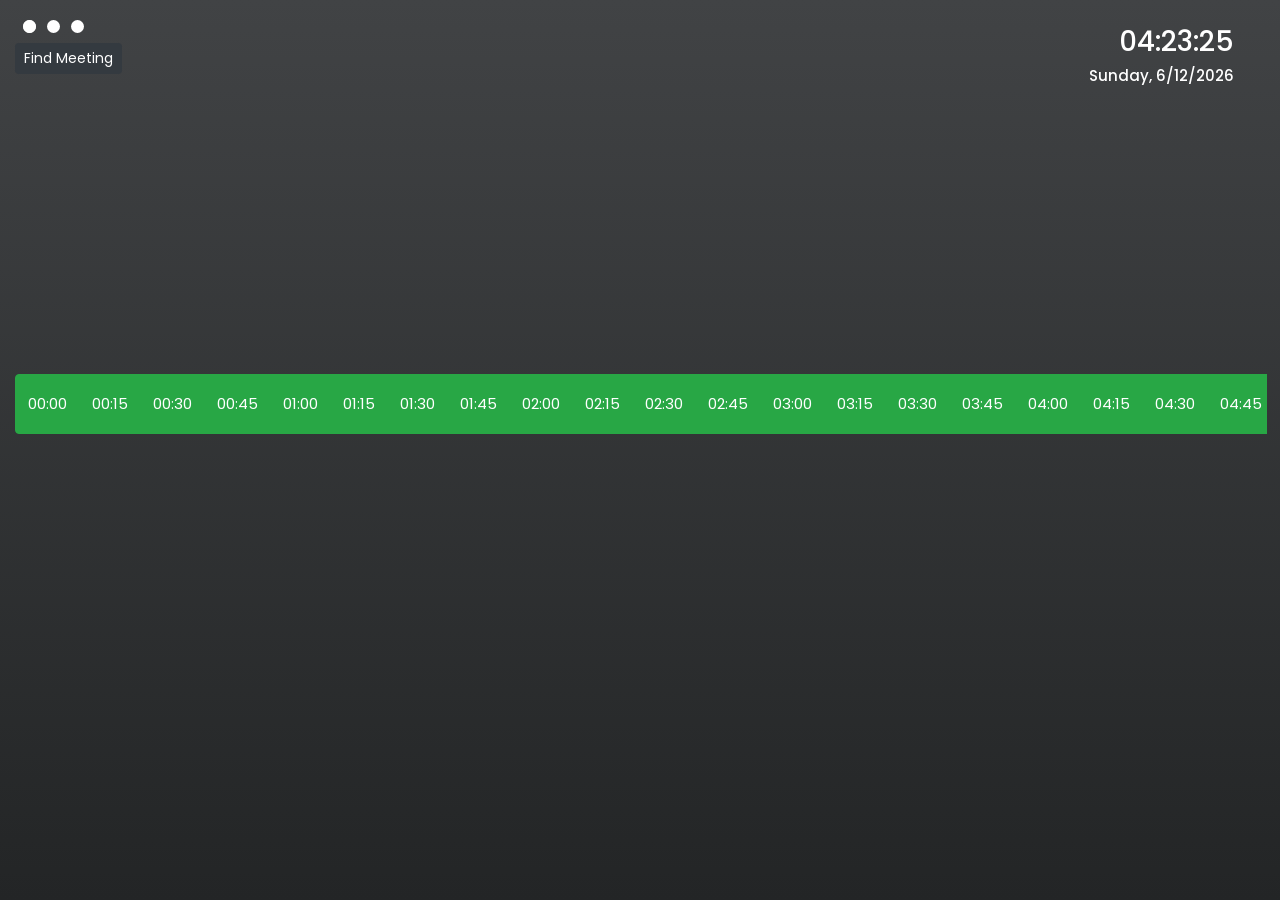
==== commit 1df5409d: "testing add comment in index html" ====
--- a/index.html
+++ b/index.html
@@ -16,8 +16,7 @@
         />
         <link
             href="https://fonts.googleapis.com/css?family=Poppins&display=swap"
-            rel="stylesheet"
-        />
+            rel="stylesheet"/>
         <link rel="stylesheet" href="assets/alertifyjs/css/alertify.min.css" />
         <!-- <link rel="stylesheet" type="text/css" href="assets/loadingbar/loading-bar.min.css"/> -->
         <script src="assets/jquery.min.js"></script>
@@ -25,7 +24,7 @@
         <script src="assets/alertifyjs/alertify.min.js"></script>
         <!-- <script type="text/javascript" src="assets/loadingbar/loading-bar.min.js"></script> -->
         <style>
-            /* Hide scrollbar for Chrome, Safari and Opera */
+            /* Hide scrollbar for Chrome, Safari and Operaa */
 
             .show_btnTime::-webkit-scrollbar {
                 display: none;
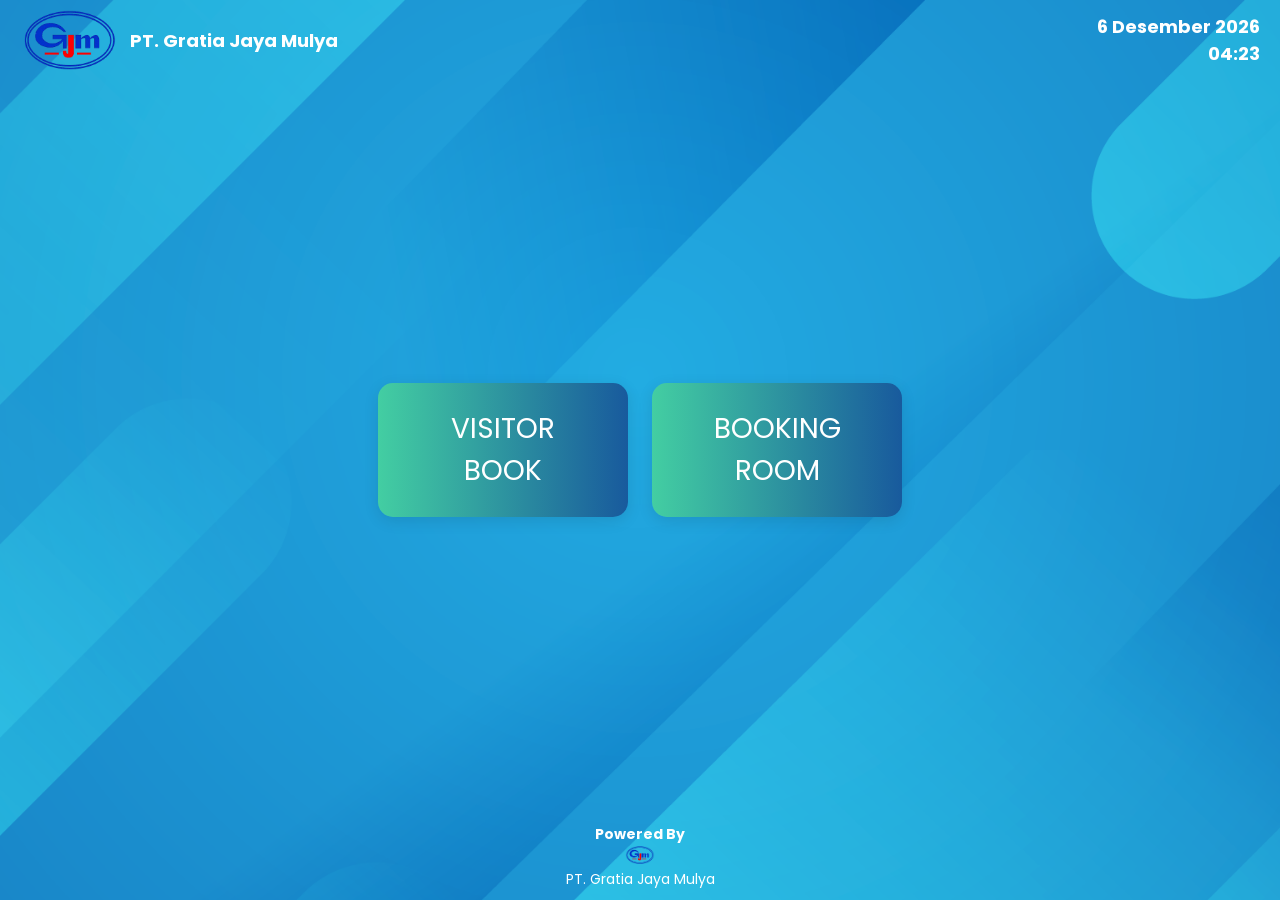
==== commit 1e6c2788: "update meeting booking" ====
--- a/index.html
+++ b/index.html
@@ -1,1856 +1,249 @@
 <!DOCTYPE html>
-<html>
-    <head>
-        <meta charset="utf-8" />
-        <!-- <meta name="viewport" content="width=device-width, initial-scale=1.0, shrink-to-fit=no" /> -->
-        <meta
-            name="viewport"
-            content="user-scalable=no, initial-scale=1, maximum-scale=1, minimum-scale=1, width=device-width, height=device-height, target-densitydpi=device-dpi"
-        />
-        <title>Meeting Room Booking</title>
-        <link rel="stylesheet" href="assets/css/bootstrap.min.css" />
-        <link rel="stylesheet" href="assets/css/styles.min.css" />
-        <link
-            rel="stylesheet"
-            href="assets/font-awesome/css/font-awesome.min.css"
-        />
-        <link
-            href="https://fonts.googleapis.com/css?family=Poppins&display=swap"
-            rel="stylesheet"/>
-        <link rel="stylesheet" href="assets/alertifyjs/css/alertify.min.css" />
-        <!-- <link rel="stylesheet" type="text/css" href="assets/loadingbar/loading-bar.min.css"/> -->
-        <script src="assets/jquery.min.js"></script>
-        <script src="assets/bootstrap.bundle.min.js"></script>
-        <script src="assets/alertifyjs/alertify.min.js"></script>
-        <!-- <script type="text/javascript" src="assets/loadingbar/loading-bar.min.js"></script> -->
-        <style>
-            /* Hide scrollbar for Chrome, Safari and Operaa */
-
-            .show_btnTime::-webkit-scrollbar {
-                display: none;
+<html lang="en">
+<head>
+    <meta charset="utf-8" />
+    <meta name="viewport" content="user-scalable=no, initial-scale=1, maximum-scale=1, minimum-scale=1, width=device-width, height=device-height, target-densitydpi=device-dpi"/>
+    <title>Visitor Book</title>
+    <link rel="stylesheet" href="assets/css/bootstrap.min.css" />
+    <link rel="stylesheet" href="assets/css/styles.min.css" />
+    <link rel="stylesheet" href="assets/font-awesome/css/font-awesome.min.css"/>
+    <link href="https://fonts.googleapis.com/css?family=Poppins&display=swap" rel="stylesheet"/>
+    <link rel="stylesheet" href="assets/alertifyjs/css/alertify.min.css" />
+    <script src="assets/jquery.min.js"></script>
+    <script src="assets/bootstrap.bundle.min.js"></script>
+    <script src="assets/alertifyjs/alertify.min.js"></script>
+
+    <style>
+        body {
+            font-family: 'Poppins', sans-serif;
+            background: url('assets/images/background-in.png') no-repeat center center fixed;
+            background-size: cover; 
+            height: 100vh;
+            display: flex;
+            justify-content: center;
+            align-items: center;
+            margin: 0;
+            opacity: 0;
+            animation: fadeIn 2s forwards; /* Animasi fade in */
+        }
+
+        @keyframes fadeIn {
+            from {
+                opacity: 0;
             }
-
-            /* Hide scrollbar for IE and Edge */
-
-            .show_btnTime {
-                -ms-overflow-style: none;
+            to {
+                opacity: 1;
             }
-
-            html,
-            body {
-                margin: 0;
-                padding: 0;
-                height: 100%;
-                width: 100%;
-                overflow: hidden;
-            }
-
-            * {
-                font-family: "Poppins", sans-serif;
-            }
-
-            #full-size {
-                padding-left: 15px;
-                padding-top: 20px;
-                padding-right: 28px;
-            }
-
-            .bodyDanger {
-				background: #373B44;  /* fallback for old browsers */
-				background: -webkit-linear-gradient(to right, #4286f4, #373B44);  /* Chrome 10-25, Safari 5.1-6 */
-				background: linear-gradient(to right, #4286f4, #373B44); /* W3C, IE 10+/ Edge, Firefox 16+, Chrome 26+, Opera 12+, Safari 7+ */
-            }
-
-            .bodyFine {
-                background: #232526;
-                background: -webkit-linear-gradient(
-                    to bottom,
-                    #414345,
-                    #232526
-                );
-                background: linear-gradient(to bottom, #414345, #232526);
-            }
-
-            .bodyGo {
-                background: #fdc830;
-                background: -webkit-linear-gradient(
-                    to bottom,
-                    #f37335,
-                    #fdc830
-                );
-                background: linear-gradient(to bottom, #f37335, #fdc830);
-            }
-
-            .lds-ellipsis {
-                display: inline-block;
-                position: absolute;
-                width: 75px;
-                height: 75px;
-            }
-
-            .lds-ellipsis div {
-                position: absolute;
-                top: 0px;
-                width: 13px;
-                height: 13px;
-                border-radius: 50%;
-                background: #fff;
-                /* padding-left: 18px; */
-                animation-timing-function: cubic-bezier(0, 1, 1, 0);
-            }
-
-            .lds-ellipsis div:nth-child(1) {
-                left: 8px;
-                animation: lds-ellipsis1 0.6s infinite;
-            }
-
-            .lds-ellipsis div:nth-child(2) {
-                left: 8px;
-                animation: lds-ellipsis2 0.6s infinite;
-            }
-
-            .lds-ellipsis div:nth-child(3) {
-                left: 32px;
-                animation: lds-ellipsis2 0.6s infinite;
-            }
-
-            .lds-ellipsis div:nth-child(4) {
-                left: 56px;
-                animation: lds-ellipsis3 0.6s infinite;
-            }
-
-            @keyframes lds-ellipsis1 {
-                0% {
-                    transform: scale(0);
-                }
-
-                100% {
-                    transform: scale(1);
-                }
-            }
-
-            @keyframes lds-ellipsis3 {
-                0% {
-                    transform: scale(1);
-                }
-
-                100% {
-                    transform: scale(0);
-                }
-            }
-
-            @keyframes lds-ellipsis2 {
-                0% {
-                    transform: translate(0, 0);
-                }
-
-                100% {
-                    transform: translate(24px, 0);
-                }
-            }
-
-            .modal-body {
-                max-height: 110px;
-                overflow-y: scroll;
-            }
-        </style>
-    </head>
-
-    <body class="bodyFine">
-        <div id="full-size">
-            <div class="row">
-                <div
-                    class="col-md-6 offset-md-0"
-                    style="height: 130px;"
-                    id="room_name"
-                    ondblclick="freshing()"
-                >
-                    <!-- <h6 id="fetchData" style="padding-left: 18px;color: white;"> Please wait, Fetching data...</h6> -->
-                    <div id="fetchData" class="lds-ellipsis">
-                        <div></div>
-                        <div></div>
-                        <div></div>
-                        <div></div>
-                    </div>
-                    <h1
-                        id="titleRoom"
-                        style="
-                            font-size: 28px;
-                            padding-top: 15px;
-                            padding-left: 5px;
-                            color: white;
-                        "
-                    ></h1>
-                    <button
-                        type="button"
-                        class="btn btn-dark btn-sm"
-                        onclick="findMeeting()"
-                    >
-                        Find Meeting
-                    </button>
-                </div>
-                <div class="col-md-6" id="time" align="right">
-                    <h1
-                        onclick="refresh()"
-                        style="
-                            font-size: 28px;
-                            padding-top: 5px;
-                            padding-right: 18px;
-                            color: white;
-                        "
-                        id="showing_time"
-                    ></h1>
-                    <h4
-                        style="
-                            font-size: 15px;
-                            color: white;
-                            padding-right: 18px;
-                        "
-                        id="showing_date"
-                    ></h4>
-                </div>
+        }
+
+        .button-container {
+            text-align: center;
+        }
+
+        /* Transisi dan Animasi pada Tombol */
+        .btn-custom {
+            padding: 25px 40px;
+            width: 250px;
+            margin: 10px;
+            font-size: 28px;
+            border: none;
+            border-radius: 15px;
+            color: white;
+            background: linear-gradient(to right, #43cea2, #185a9d);
+            box-shadow: 0 4px 15px rgba(0, 0, 0, 0.1);
+            transition: background 0.3s ease-in-out, transform 0.2s ease, box-shadow 0.3s ease;
+            animation: slideUp 1s ease-out; /* Animasi naik dari bawah */
+        }
+
+        .btn-custom:hover {
+            background: linear-gradient(to right, #6dd5ed, #2193b0);
+            transform: scale(1.05);
+            box-shadow: 0 6px 20px rgba(0, 0, 0, 0.2);
+        }
+
+        /* Header untuk logo dan waktu */
+        .header {
+            position: fixed;
+            top: 0;
+            left: 0;
+            width: 100%;
+            display: flex;
+            justify-content: space-between;
+            align-items: center;
+            padding: 10px 20px;
+            background-color: transparent;
+            color: white;
+            font-size: 18px;
+            z-index: 1000;
+        }
+
+        .header .company {
+            display: flex;
+            align-items: center;
+        }
+
+        .header .company img {
+            height: 40px;
+            margin-right: 10px;
+        }
+
+        .header .datetime {
+            text-align: right;
+            font-weight: bold;
+            line-height: 1.5;
+        }
+
+        /* Fullscreen video styling */
+        #fullscreen-video {
+            position: fixed;
+            top: 0;
+            left: 0;
+            width: 100vw;
+            height: 100vh;
+            display: none;
+            z-index: 9999;
+            background-color: black;
+        }
+
+        #fullscreen-video video {
+            width: 100%;
+            height: 100%;
+            object-fit: cover;
+        }
+
+        .footer {
+            position: fixed;
+            bottom: 0;
+            left: 0;
+            width: 100%;
+            /* background-color: rgb(126, 199, 255);  */
+            color: white;
+            text-align: center;
+            padding: 10px 0;
+            /* box-shadow: 0 -2px 5px rgba(0, 0, 0, 0.2); */
+            z-index: 1000; 
+        }
+
+        .footer-content {
+            display: flex;
+            flex-direction: column;
+            align-items: center;
+        }
+
+        .footer-logo img {
+            width: 30px;
+            height: auto;
+            margin-bottom: 5px; 
+        }
+
+        .footer-text p {
+            margin: 0;
+            font-size: 14px;
+        }
+
+    </style>
+</head>
+
+<body>
+    <!-- Header dengan Logo dan Waktu -->
+    <div class="header">
+        <div class="company">
+            <img src="assets/images/logogratia2.png" alt="Logo" style="width: 100px; height: 60px;">
+            <span style="color: #ffffff; font-weight: bold;">PT. Gratia Jaya Mulya</span>
+        </div>
+        <div class="datetime" id="datetime"></div>
+    </div>
+
+    <div class="button-container" id="main-content">
+        <button class="btn-custom" id="visitorBookBtn">VISITOR BOOK</button>
+        <button class="btn-custom" id="visitorBookMeeting">BOOKING ROOM</button>
+    </div>
+
+    <!-- Video for fullscreen -->
+    <div id="fullscreen-video">
+        <video id="video" autoplay loop muted>
+            <source src="assets/video/video-opening.mp4" type="video/mp4">
+        </video>        
+    </div>
+
+    <!-- Footer -->
+    <footer class="footer">
+        <div class="footer-content">
+            <div class="footer-text" style="font-weight: bold;">
+                <p>Powered By</p>
             </div>
-            <br />
-            <div class="row">
-                <div class="col-md-4 offset-md-0" style="height: 100px;">
-                    <!-- <small style="font-size: 20px;color: white;">Room Status</small> -->
-                    <h6
-                        id="statusRoom"
-                        style="color: white; font-size: 14px;"
-                    ></h6>
-                    <h6
-                        id="infoRoom"
-                        style="color: white; font-size: 14px;"
-                    ></h6>
-                    <button
-                        id="btnPlay"
-                        class="btn btn-dark btn-sm"
-                        onclick="startMeeting()"
-                        style="display: none;"
-                    >
-                        Find Meeting
-                    </button>
-                    <button
-                        id="btnExtend"
-                        class="btn btn-dark btn-sm"
-                        onclick="extendMeeting()"
-                        style="display: none;"
-                    ></button>
-                </div>
-                <div class="col-md-3 offset-md-0 text-center">
-                    <div id="time_value">
-                        <h2
-                            id="label_start"
-                            style="color: white; font-size: 22px;"
-                        ></h2>
-                        <h1
-                            id="start_from"
-                            style="color: white; font-size: 40px;"
-                        ></h1>
-                    </div>
-                </div>
-                <div class="col-md-2 offset-md-0 text-center">
-                    <div id="time_value">
-                        <h2
-                            id="label_end"
-                            style="color: white; font-size: 22px;"
-                        ></h2>
-                        <h1
-                            id="end_from"
-                            style="color: white; font-size: 40px;"
-                        ></h1>
-                    </div>
-                </div>
-                <div
-                    class="col-md-3 offset-md-0 text-center"
-                    id="btn_action"
-                    hidden
-                >
-                    <button
-                        type="button"
-                        class="btn btn-dark"
-                        id="submit_sch"
-                        data-toggle="tooltip"
-                        data-placement="right"
-                        title="Save"
-                        onclick="saveData();"
-                    >
-                        <i class="fa fa-save"></i>
-                    </button>
-                    &nbsp; &nbsp; &nbsp;
-                    <button
-                        type="button"
-                        class="btn btn-dark"
-                        id="reset_sch"
-                        data-toggle="tooltip"
-                        data-placement="right"
-                        title="Reset"
-                        onclick="reset();"
-                    >
-                        <i class="fa fa-refresh"></i>
-                    </button>
-                </div>
+            <div class="footer-logo">
+                <img src="assets/images/logogratia2.png" alt="Footer Logo" />
             </div>
-            <!-- <br> -->
-            <div class="row">
-                <div
-                    class="col-md-12 show_btnTime btn-group"
-                    style="overflow-x: scroll; white-space: nowrap;"
-                    id="show_btnTime"
-                ></div>
+            <div class="footer-text">
+                <p>&nbsp;&nbsp;&nbsp;PT. Gratia Jaya Mulya&nbsp;&nbsp;&nbsp;</p>
             </div>
         </div>
-
-        <!--Modal Login Form for Reserve-->
-        <div
-            class="modal fade"
-            id="modalLoginForm"
-            tabindex="-1"
-            role="dialog"
-            aria-labelledby="myModalLabel"
-            aria-hidden="true"
-        >
-            <div class="modal-dialog" role="document">
-                <div
-                    class="modal-content"
-                    style="background-color: rgb(185, 194, 202);"
-                >
-                    <div class="modal-header text-center">
-                        <h4 class="modal-title w-100 font-weight-bold">
-                            Sign in
-                        </h4>
-                        <button
-                            type="button"
-                            class="close"
-                            data-dismiss="modal"
-                            aria-label="Close"
-                        >
-                            <span aria-hidden="true">&times;</span>
-                        </button>
-                    </div>
-                    <form method="POST" id="formlogin">
-                        <div class="modal-body">
-                            <div class="md-form mb-1">
-                                <label for="meeting_name">Meeting Name</label>
-                                <input
-                                    type="text"
-                                    id="meeting_name"
-                                    autocomplete="off"
-                                    name="meeting_name"
-                                    class="form-control"
-                                    required
-                                />
-                            </div>
-                            <div class="form-row">
-                                <div class="form-group col-md-6">
-                                    <label for="employee_id">Employee Id</label>
-                                    <input
-                                        type="text"
-                                        id="employee_id"
-                                        autocomplete="off"
-                                        name="employee_id"
-                                        class="form-control"
-                                        required
-                                    />
-                                </div>
-                                <div class="form-group col-md-6">
-                                    <label for="password">Password</label>
-                                    <input
-                                        type="password"
-                                        name="password"
-                                        id="defaultForm-pass"
-                                        class="form-control"
-                                        required
-                                    />
-                                </div>
-                            </div>
-
-                            <!-- <div class="md-form mb-1">
-                            <label for="employee_id">Employee ID</label>
-                            <input type="text" id="employee_id" autocomplete="off" name="employee_id" class="form-control" required>
-                        </div>
-
-                        <div class="md-form mb-1">
-                            <label for="defaultForm-pass">Password</label>
-                            <input type="password" name="password" id="defaultForm-pass" class="form-control" required>
-                        </div> -->
-                        </div>
-                        <div class="modal-footer d-flex justify-content-center">
-                            <button
-                                type="button"
-                                data-dismiss="modal"
-                                class="btn btn-warning"
-                            >
-                                Cancel
-                            </button>
-                            <button type="submit" class="btn btn-primary">
-                                Login and Save
-                            </button>
-                        </div>
-                    </form>
-                </div>
-            </div>
-        </div>
-
-        <!--Modal Login Form for Start Meeting-->
-        <div
-            class="modal fade"
-            id="modalLoginMeeting"
-            tabindex="-1"
-            role="dialog"
-            aria-labelledby="myModalLabel"
-            aria-hidden="true"
-        >
-            <div class="modal-dialog" role="document">
-                <div
-                    class="modal-content"
-                    style="background-color: rgb(218, 198, 132);"
-                >
-                    <div class="modal-header text-center">
-                        <h4 class="modal-title w-100 font-weight-bold">
-                            Start Meeting
-                        </h4>
-                        <button
-                            type="button"
-                            class="close"
-                            data-dismiss="modal"
-                            aria-label="Close"
-                        >
-                            <span aria-hidden="true">&times;</span>
-                        </button>
-                    </div>
-                    <form method="POST" id="formLoginMeeting">
-                        <div class="modal-body mx-3">
-                            <div class="form-row">
-                                <div class="form-group col-md-6">
-                                    <label for="employee">Employee Id</label>
-                                    <input
-                                        type="text"
-                                        id="employee"
-                                        autocomplete="off"
-                                        name="employee"
-                                        class="form-control"
-                                        required
-                                    />
-                                </div>
-                                <div class="form-group col-md-6">
-                                    <label for="password">Password</label>
-                                    <input
-                                        type="password"
-                                        name="pwd"
-                                        id="pwd"
-                                        class="form-control"
-                                        required
-                                    />
-                                </div>
-                            </div>
-                        </div>
-                        <div class="modal-footer d-flex justify-content-center">
-                            <button
-                                type="button"
-                                data-dismiss="modal"
-                                class="btn btn-warning"
-                            >
-                                Cancel
-                            </button>
-                            <button type="submit" class="btn btn-primary">
-                                Start Meeting
-                            </button>
-                        </div>
-                    </form>
-                </div>
-            </div>
-        </div>
-
-        <!--Modal Login Form-->
-        <div
-            class="modal fade"
-            id="modalSetting"
-            tabindex="-1"
-            role="dialog"
-            aria-labelledby="myModalLabel"
-            aria-hidden="true"
-        >
-            <div class="modal-dialog" role="document">
-                <div
-                    class="modal-content"
-                    style="background-color: rgb(185, 194, 202);"
-                >
-                    <div class="modal-header text-center">
-                        <h4 class="modal-title w-100 font-weight-bold">
-                            Setting
-                        </h4>
-                        <button
-                            type="button"
-                            class="close"
-                            data-dismiss="modal"
-                            aria-label="Close"
-                        >
-                            <span aria-hidden="true">&times;</span>
-                        </button>
-                    </div>
-                    <form method="POST" id="formSetting">
-                        <input
-                            type="hidden"
-                            name="random"
-                            value=""
-                            id="codeRandom"
-                        />
-                        <div class="modal-body mx-3">
-                            <div class="md-form">
-                                <label for="code">Tablet Code</label>
-                                <input
-                                    type="text"
-                                    id="code"
-                                    autocomplete="off"
-                                    name="code"
-                                    class="form-control"
-                                    required
-                                />
-                            </div>
-                            <div class="md-form">
-                                <label for="baseUrl">Base Url</label>
-                                <input
-                                    type="text"
-                                    placeholder="http://192.168.1.1/meeting"
-                                    id="baseUrl"
-                                    autocomplete="off"
-                                    name="baseUrl"
-                                    class="form-control"
-                                    required
-                                />
-                            </div>
-                        </div>
-                        <div class="modal-footer d-flex justify-content-center">
-                            <button
-                                type="button"
-                                class="btn btn-info"
-                                onclick="setBaseUrl()"
-                            >
-                                Set Base Url
-                            </button>
-                            <button type="submit" class="btn btn-success">
-                                Set Tablet
-                            </button>
-                        </div>
-                    </form>
-                </div>
-            </div>
-        </div>
-
-        <!--Modal Extend Form-->
-        <div
-            class="modal fade"
-            id="modalExtend"
-            tabindex="-1"
-            role="dialog"
-            aria-labelledby="myModalLabel"
-            aria-hidden="true"
-        >
-            <div class="modal-dialog" role="document">
-                <div
-                    class="modal-content"
-                    style="background-color: rgb(185, 194, 202);"
-                >
-                    <div class="modal-header text-center">
-                        <h4 class="modal-title w-100 font-weight-bold">
-                            Extend
-                        </h4>
-                        <button
-                            type="button"
-                            class="close"
-                            data-dismiss="modal"
-                            aria-label="Close"
-                        >
-                            <span aria-hidden="true">&times;</span>
-                        </button>
-                    </div>
-                    <form method="POST" id="formExtend">
-                        <div class="modal-body mx-3">
-                            <div class="form-row">
-                                <div class="form-group col-md-6">
-                                    <label>Employee Id</label>
-                                    <input
-                                        type="text"
-                                        autocomplete="off"
-                                        name="employee_id"
-                                        class="form-control"
-                                        required
-                                    />
-                                </div>
-                                <div class="form-group col-md-6">
-                                    <label>Password</label>
-                                    <input
-                                        type="password"
-                                        name="password"
-                                        class="form-control"
-                                        required
-                                    />
-                                </div>
-                            </div>
-                            <div class="md-form">
-                                <label for="extend">Extend</label>
-                                <select
-                                    class="form-control"
-                                    name="extend"
-                                    id="extend"
-                                >
-                                    <option value="15"> 15 Minutes </option>
-                                    <option value="30"> 30 Minutes </option>
-                                    <option value="45"> 45 Minutes </option>
-                                    <option value="60"> 1 Hours </option>
-                                    <option value="90"> 1 1/2 Hours </option>
-                                    <option value="120"> 2 Hours </option>
-                                </select>
-                            </div>
-                        </div>
-                        <div class="modal-footer d-flex justify-content-center">
-                            <button type="submit" class="btn btn-success">
-                                Extend
-                            </button>
-                        </div>
-                    </form>
-                </div>
-            </div>
-        </div>
-
-        <!--Modal Extend Form-->
-        <div
-            class="modal fade"
-            id="modalEnd"
-            tabindex="-1"
-            role="dialog"
-            aria-labelledby="myModalLabel"
-            aria-hidden="true"
-        >
-            <div class="modal-dialog" role="document">
-                <div
-                    class="modal-content"
-                    style="background-color: rgb(185, 194, 202);"
-                >
-                    <div class="modal-header text-center">
-                        <h4 class="modal-title w-100 font-weight-bold">
-                            End Meeting
-                        </h4>
-                        <button
-                            type="button"
-                            class="close"
-                            data-dismiss="modal"
-                            aria-label="Close"
-                        >
-                            <span aria-hidden="true">&times;</span>
-                        </button>
-                    </div>
-                    <form method="POST" id="formEnd">
-                        <div class="modal-body mx-3">
-                            <div class="form-row">
-                                <div class="form-group col-md-6">
-                                    <label>Employee Id</label>
-                                    <input
-                                        type="text"
-                                        autocomplete="off"
-                                        name="employee_id"
-                                        class="form-control"
-                                        required
-                                    />
-                                </div>
-                                <div class="form-group col-md-6">
-                                    <label>Password</label>
-                                    <input
-                                        type="password"
-                                        name="password"
-                                        class="form-control"
-                                        required
-                                    />
-                                </div>
-                            </div>
-                        </div>
-                        <div class="modal-footer d-flex justify-content-center">
-                            <button type="submit" class="btn btn-success">
-                                End Meeting
-                            </button>
-                        </div>
-                    </form>
-                </div>
-            </div>
-        </div>
-    </body>
-    <script type="text/javascript">
-        var startTime = "";
-        var endTime = "";
-        var wantRefresh = 0;
-        var fresh = 0;
-        var MS_PER_MINUTE = 60000;
-        alertify.set("notifier", "position", "top-right");
-
-        var nextMeeting = "";
-        var endMeeting = "";
-        var codeMeeting = "";
-        var statusRoom = "";
-        var conn;
-
-        document.querySelector("#baseUrl").value = localStorage.getItem(
-            "baseUrl"
-        );
-        document.querySelector("#code").value = localStorage.getItem(
-            "codeTablet"
-        );
-        document.getElementById("titleRoom").textContent = localStorage.getItem(
-            "nameTablet"
-        );
-
-        if (localStorage.getItem("baseUrl") == null) {
-            localStorage.setItem("baseUrl", "http://localhost/meetingrb");
-        }
-
-        function setBaseUrl() {
-            localStorage.setItem(
-                "baseUrl",
-                document.getElementById("baseUrl").value
-            );
-            alertify.success("Base Url :" + localStorage.getItem("baseUrl"));
-        }
-
-        function freshing() {
-            fresh += 1;
-            if (fresh == 3) {
-                document.getElementById("titleRoom").textContent = "Refreshing...";
-                location.reload();
-            }
-        }
-
-        function startWebsocket() {
-            var hostName = window.location.hostname;
-            conn = new WebSocket(`ws://${hostName}:8081`);
-            conn.onopen = function (e) {
-                document.querySelector("#titleRoom").style.color = "white";
-                console.log("Connection established!");
-            };
-
-            conn.onmessage = function (e) {
-                console.log(e);
-
-                try {
-                    var parse = JSON.parse(e.data);
-                    // var employee = parse.employee.includes(localStorage.getItem('_employee_id'));
-                    var action = parse.action;
-
-                    if (parse.id_room == localStorage.getItem("roomCode")) {
-                        let msgInfo = "WS: Unknown action";
-
-                        if (action == "add-meeting") {
-                            msgInfo = "There is a new data meeting";
-                        } else if (action == "start-meeting") {
-                            msgInfo = "There is a meeting started";
-                        } else if (action == "end-meeting") {
-                            msgInfo = "There is a meeting ended";
-
-                            if (parse.booking_code == codeMeeting) {
-                                alertify.warning(msgInfo);
-                                return autoEnd();
-                            }
-                        } else if (action == "extend-meeting") {
-                            msgInfo = "There is a meeting extended";
-
-                            if (parse.booking_code == codeMeeting) {
-                                alertify.warning(msgInfo);
-                                return autoExtend();
-                            }
-                        }
-
-                        alertify.warning(msgInfo);
-                        btnTime();
-                        getData();
-                    }
-                } catch (err) {
-                    // text
-                    console.error("Error when handle websocket data");
-                    console.error(err);
-                }
-            };
-
-            conn.onclose = function (event) {
-                console.log("WebSocket is closed now, try to connect again");
-                document.querySelector("#titleRoom").style.color = "red";
-                startWebsocket();
-            };
-        }
-
-        function throwing(data, type = "json") {
-            if (conn.readyState !== 1) {
-                let promise = new Promise(function (resolve, rejcet) {
-                    startWebsocket();
-                    resolve("done");
-                });
-
-                promise.then(function (result) {
-                    conn.onopen = function (e) {
-                        throwing(data, type);
-                    };
-                });
-            } else {
-                if (type == "json") {
-                    return conn.send(JSON.stringify(data));
-                }
-                return conn.send(data);
-            }
-        }
-
-        function autoEnd() {
-            statusRoom = "";
-            nextMeeting = "";
-            endMeeting = "";
-            codeMeeting = "";
-
-            document.getElementById("statusRoom").textContent = "";
-            document.getElementById("infoRoom").textContent = "";
-            document.getElementById("btnExtend").style.display = "none";
-            // document.getElementById("btnPlay").textContent = "Find Meeting";
-            document.body.classList.remove("bodyDanger", "bodyGo", "bodyFine");
-            document.body.classList.add("bodyFine");
-            alertify.success("The meeting is over");
-
-            btnTime();
-            getData();
-            startMeeting();
-        }
-
-        function autoExtend() {
-            if (statusRoom == "meeting") {
-                statusRoom = "";
-                btnTime();
-                getData();
-            }
-        }
-
-        function findMeeting() {
-            if (statusRoom == "") {
-                let formData = new URLSearchParams();
-                formData.append("roomCode", localStorage.getItem("roomCode"));
-
-                const options = {
-                    method: "POST",
-                    body: formData,
-                };
-                var baseUrl = localStorage.getItem("baseUrl");
-
-                document.getElementById("fetchData").style.display = "";
-                fetch(baseUrl + "/api/reservation/findmeeting", options)
-                    .then((res) => res.json())
-                    .then((res) => {
-                        document.getElementById("fetchData").style.display =
-                            "none";
-
-                        if (res.error) {
-                            document.getElementById("statusRoom").textContent = "";
-                            document.getElementById("infoRoom").textContent = "";
-
-                            nextMeeting = "";
-                            endMeeting = "";
-                            codeMeeting = "";
-                            document.getElementById("btnPlay").style.display = "none";
-                            alertify.error(res.message);
-                        } else {
-                            document.getElementById("statusRoom").textContent =
-                                "Next Meeting: " + res.data.meeting_name;
-                            document.getElementById("infoRoom").textContent =
-                                "Host: " +
-                                res.data.name +
-                                ", " +
-                                res.data.booking_from +
-                                " - " +
-                                res.data.booking_to;
-
-                            nextMeeting = res.data.booking_code;
-                            endMeeting = res.data.booking_to;
-                            codeMeeting = res.data.booking_code;
-                            document.getElementById("btnPlay").textContent =
-                                "Start Meeting";
-                            document.getElementById("btnPlay").style.display =
-                                "";
-
-                            // console.log(res.data);
-                        }
-                    });
-            }
-        }
-
-        function startMeeting(end = false) {
-            if (localStorage.getItem("roomCode") == null) {
-                alertify.error("Room code has not been applied");
-                return false;
-            }
-
-            if (nextMeeting == "") {
-                // find meeting
-                let formData = new URLSearchParams();
-                formData.append("roomCode", localStorage.getItem("roomCode"));
-
-                const options = {
-                    method: "POST",
-                    body: formData,
-                };
-                var baseUrl = localStorage.getItem("baseUrl");
-
-                document.getElementById("fetchData").style.display = "";
-                fetch(baseUrl + "/api/reservation/findmeeting", options)
-                    .then((res) => res.json())
-                    .then((res) => {
-                        document.getElementById("fetchData").style.display =
-                            "none";
-
-                        if (res.error) {
-                            document.getElementById("statusRoom").textContent = "";
-                            document.getElementById("infoRoom").textContent = "";
-
-                            nextMeeting = "";
-                            endMeeting = "";
-                            codeMeeting = "";
-                            document.getElementById("btnPlay").style.display = "none";
-
-                            alertify.error(res.message);
-                        } else {
-                            document.getElementById("statusRoom").textContent =
-                                "Next Meeting: " + res.data.meeting_name;
-                            document.getElementById("infoRoom").textContent =
-                                "Host: " +
-                                res.data.name +
-                                ", " +
-                                res.data.booking_from +
-                                " - " +
-                                res.data.booking_to;
-
-                            nextMeeting = res.data.booking_code;
-                            endMeeting = res.data.booking_to;
-                            codeMeeting = res.data.booking_code;
-                            document.getElementById("btnPlay").textContent =
-                                "Start Meeting";
-                            document.getElementById("btnPlay").style.display =
-                                "";
-
-                            // console.log(res.data);
-                        }
-                    });
-            } else {
-                if (statusRoom == "meeting") {
-                    if (end) {
-                        return doneMeeting();
-                        // return false;
-                    }
-
-                    $("#modalEnd").modal({
-                        backdrop: "static",
-                        keyboard: false,
-                    });
-                    $("#formEnd").trigger("reset");
-
-                    // if (confirm("Are you sure you want to end this meeting?")) {
-                    // }
-
-                    return false;
-                } else {
-                    // pass meeting
-                    if (end) {
-                        nextMeeting = "";
-                        endMeeting = "";
-                        codeMeeting = "";
-                        // document.getElementById("btnPlay").textContent = "Find Meeting";
-                        return startMeeting();
-                        // return false;
-                    }
-
-                    // login for new meeting
-                    $("#modalLoginMeeting").modal({
-                        backdrop: "static",
-                        keyboard: false,
-                    });
-                    $("#formLoginMeeting").trigger("reset");
-                }
-            }
-        }
-
-        function doneMeeting() {
-            let formData = new URLSearchParams();
-            formData.append("booking_code", codeMeeting);
-            formData.append("auto", "tablet");
-
-            const options = {
-                method: "POST",
-                body: formData,
-            };
-            var baseUrl = localStorage.getItem("baseUrl");
-
-            document.getElementById("fetchData").style.display = "";
-
-            fetch(baseUrl + "/api/reservation/endmeeting", options)
-                .then((res) => res.json())
-                .then((res) => {
-                    document.getElementById("fetchData").style.display = "none";
-
-                    if (res.error) {
-                        alertify.error(res.message);
-                    } else {
-                        statusRoom = "";
-                        nextMeeting = "";
-                        endMeeting = "";
-                        codeMeeting = "";
-
-                        document.getElementById("statusRoom").textContent = "";
-                        document.getElementById("infoRoom").textContent = "";
-                        document.getElementById("btnExtend").style.display =
-                            "none";
-                        // document.getElementById("btnPlay").textContent = "Find Meeting";
-                        document.body.classList.remove(
-                            "bodyDanger",
-                            "bodyGo",
-                            "bodyFine"
-                        );
-                        document.body.classList.add("bodyFine");
-                        alertify.success(res.message);
-
-                        btnTime();
-                        getData();
-                        startMeeting();
-                    }
-                });
-        }
-
-        function extendMeeting() {
-            $("#modalExtend").modal({
-                backdrop: "static",
-                keyboard: false,
-            });
-            $("#formExtend").trigger("reset");
-        }
-
-        function getData() {
-            wantRefresh = 0;
-
-            if (localStorage.getItem("roomCode") == null) {
-                return false;
-            }
-
-            document.querySelector("#show_btnTime").style.pointerEvents =
-                "none";
-
-            let formData = new URLSearchParams();
-            formData.append("roomCode", localStorage.getItem("roomCode"));
-
-            const options = {
-                method: "POST",
-                body: formData,
-            };
-            var baseUrl = localStorage.getItem("baseUrl");
-
-            document.getElementById("fetchData").style.display = "";
-            fetch(baseUrl + "/api/reservation/datareservation", options)
-                .then((res) => res.json())
-                .then((res) => {
-                    if (res.error) {
-                        alertify.error(res.message);
-                        document.querySelector("#titleRoom").textContent =
-                            "Please set the room code";
-                    } else {
-                        res.data.forEach(function (item, i) {
-                            let from = document.querySelector(
-                                "button[value='" + item.booking_from + "']"
-                            );
-                            let to = document.querySelector(
-                                "button[value='" + item.booking_to + "']"
-                            );
-                            let length = parseInt(to.id) - parseInt(from.id);
-
-                            if (length < 0) {
-                                length = parseInt(96) - parseInt(from.id);
-                            }
-
-                            if (length !== 1) {
-                                for (let i = 0; i < length; i++) {
-                                    var id = parseInt(from.id) + parseInt(i);
-                                    // console.log(id);
-
-                                    var btn = document.querySelector(
-                                        "button[id='" + id + "']"
-                                    );
-
-                                    if (i != 0 && i !== length - 1) {
-                                        btn.textContent = "--";
-                                    }
-
-                                    if (i == length - 1) {
-                                        btn.textContent = item.booking_to;
-                                        if (length == 2) {
-                                            from.textContent =
-                                                item.booking_from + " --";
-                                            btn.textContent =
-                                                "-- " + item.booking_to;
-                                        }
-                                    }
-
-                                    btn.classList.remove(
-                                        "btn-success",
-                                        "btn-info",
-                                        "btn-primary",
-                                        "btn-danger"
-                                    );
-
-                                    if (
-                                        item.status == "waiting" ||
-                                        item.status == "progress"
-                                    ) {
-                                        btn.classList.add("btn-warning");
-                                    } else {
-                                        btn.classList.add("btn-danger");
-                                    }
-                                }
-                            } else {
-                                for (let i = 0; i < length; i++) {
-                                    let id = parseInt(from.id) + parseInt(i);
-
-                                    let btn = document.querySelector(
-                                        "button[id='" + id + "']"
-                                    );
-                                    btn.textContent =
-                                        item.booking_from +
-                                        " -- " +
-                                        item.booking_to;
-
-                                    btn.classList.remove(
-                                        "btn-success",
-                                        "btn-info",
-                                        "btn-primary",
-                                        "btn-danger"
-                                    );
-
-                                    if (
-                                        item.status == "waiting" ||
-                                        item.status == "progress"
-                                    ) {
-                                        btn.classList.add("btn-warning");
-                                    } else {
-                                        btn.classList.add("btn-danger");
-                                    }
-                                    // btn.classList.add('btn-danger');
-                                }
-                            }
-
-                            if (statusRoom == "") {
-                                if (res.alreadyCheckIn.length != 0) {
-                                    signInAuto(res.alreadyCheckIn);
-                                }
-                            }
-                        });
-                        // document.querySelector("#show_btnTime").classList.remove('pointer-events');
-                        // reset();
-                    }
-                    document.getElementById("fetchData").style.display = "none";
-                    document.querySelector(
-                        "#show_btnTime"
-                    ).style.pointerEvents = "";
-                });
-        }
-
-        function refresh() {
-            wantRefresh += 1;
-            if (wantRefresh == 8) {
-                $("#modalSetting").modal({
-                    backdrop: "static",
-                    keyboard: false,
-                });
-            } else if (wantRefresh == 10) {
-                document.getElementById("titleRoom").textContent =
-                    "Refreshing...";
-                location.reload();
-            }
-            return false;
-        }
-
-        function bootTime() {
-            var today = new Date();
-            var d = today.getDay();
-            var dt = today.getDate();
-            var mo = String(today.getMonth() + 1).padStart(2, "0");
-            var y = today.getFullYear();
-            var h = String(today.getHours()).padStart(2, "0");
-            var m = String(today.getMinutes()).padStart(2, "0");
-            var s = String(today.getSeconds()).padStart(2, "0");
-            // m = checkTime(m);
-            // s = checkTime(s);
-            d = checkDay(d);
-            document.getElementById("showing_time").innerHTML =
-                h + ":" + m + ":" + s;
-            document.getElementById("showing_date").innerHTML =
-                d + ", " + dt + "/" + mo + "/" + y;
-
-            if (
-                document.querySelector(
-                    "button[value='" + h + ":" + m + "']"
-                ) !== null &&
-                s == "00"
-            ) {
-                // every 15 minutes
-                btnTime();
-                getData();
-                $("button[name='btn_" + h + ":" + m + "']").focus();
-            }
-
-            if (nextMeeting != "") {
-                if (endMeeting == h + ":" + m) {
-                    if (s == "00" || s == "15" || s == "30" || s == "45") {
-                        startMeeting(true);
-                    }
-
-                    // document.body.classList.remove('bodyDanger', 'bodyGo', 'bodyFine');
-                    // document.body.classList.add('bodyFine');
-
-                    // nextMeeting = "";
-                    // endMeeting = "";
-                    // codeMeeting = "";
-                    // document.getElementById('statusRoom').textContent = ""
-                    // document.getElementById('infoRoom').textContent = "";
-
-                    // document.getElementById('btnPlay').textContent = 'Find Meeting';
-                }
-            }
-
-            setTimeout(bootTime, 1000);
-            // console.log(t);
-        }
-
-        function checkDay(i) {
-            if (i == 1) {
-                i = "Monday";
-            } else if (i == 2) {
-                i = "Thursday";
-            } else if (i == 3) {
-                i = "Wednesday";
-            } else if (i == 4) {
-                i = "Tuesday";
-            } else if (i == 5) {
-                i = "Friday";
-            } else if (i == 6) {
-                i = "Saturday";
-            } else {
-                i = "Sunday";
-            }
-            return i;
-        }
-
-        function checkTime(i) {
-            if (i < 10) {
-                i = "0" + i;
-            }
-            return i;
-        }
-
-        function btnTime() {
-            var today = new Date();
-            var h = String(today.getHours()).padStart(2, "0");
-
-            $("#show_btnTime").empty();
-
-            let sequence = 0;
-            for (var i = 0; i < 24; i++) {
-                var ix = checkTime(i);
-                var html1 =
-                    '<button type="button" class="btn btn-success" type="button" style="margin-top: 100px; width: fit-content;height: 60px;font-size: 15px;" id="' +
-                    sequence +
-                    '" name="btn_' +
-                    ix +
-                    ':00" value="' +
-                    ix +
-                    ':00" onclick="setStart(\'' +
-                    ix +
-                    ":00')\">" +
-                    ix +
-                    ":00</button>";
-                $("#show_btnTime").append(html1);
-                sequence++;
-
-                var html2 =
-                    '<button type="button" class="btn btn-success" type="button" style="margin-top: 100px; width: fit-content;height: 60px;font-size: 15px;" id="' +
-                    sequence +
-                    '" name="btn_' +
-                    ix +
-                    ':15" value="' +
-                    ix +
-                    ':15" onclick="setStart(\'' +
-                    ix +
-                    ":15')\">" +
-                    ix +
-                    ":15</button>";
-                $("#show_btnTime").append(html2);
-                sequence++;
-
-                var html3 =
-                    '<button type="button" class="btn btn-success" type="button" style="margin-top: 100px; width: fit-content;height: 60px;font-size: 15px;" id="' +
-                    sequence +
-                    '" name="btn_' +
-                    ix +
-                    ':30" value="' +
-                    ix +
-                    ':30" onclick="setStart(\'' +
-                    ix +
-                    ":30')\">" +
-                    ix +
-                    ":30</button>";
-                $("#show_btnTime").append(html3);
-                sequence++;
-
-                var html3 =
-                    '<button type="button" class="btn btn-success" type="button" style="margin-top: 100px; width: fit-content;height: 60px;font-size: 15px;" id="' +
-                    sequence +
-                    '" name="btn_' +
-                    ix +
-                    ':45" value="' +
-                    ix +
-                    ':45" onclick="setStart(\'' +
-                    ix +
-                    ":45')\">" +
-                    ix +
-                    ":45</button>";
-                $("#show_btnTime").append(html3);
-                sequence++;
-            }
-
-            document.querySelector("button[value='" + h + ":00']").focus();
-            document.querySelector("button[value='" + h + ":00']").blur();
-        }
-
-        function setStart(value) {
-            if (statusRoom == "meeting") {
-                alertify.warning("Room is in use");
-                return false;
-            }
-
-            // if (value == '23:30' && startTime == '') {
-            //     return false;
-            // }
-
-            var btnChoose = document.querySelector(
-                "button[value='" + value + "']"
-            );
-            if (
-                btnChoose.classList.contains("btn-danger") ||
-                btnChoose.classList.contains("btn-warning")
-            ) {
-                return false;
-            }
-
-            if (startTime !== "") {
-                if (
-                    btnChoose.id <
-                    document.querySelector("button[value='" + startTime + "']")
-                        .id
-                ) {
-                    return false;
-                }
-            }
-
-            if (startTime == "") {
-                let dt = new Date();
-                dt.setMinutes(dt.getMinutes() - 5);
-
-                if (
-                    Date.parse(
-                        "01/01/2020 " +
-                            dt.getHours() +
-                            ":" +
-                            dt.getMinutes() +
-                            ":" +
-                            dt.getSeconds()
-                    ) > Date.parse("01/01/2020 " + value + ":00")
-                ) {
-                    alertify.error("The time has passed");
-                    return false;
-                }
-
-                // btnChoose.setAttribute("disabled", "");
-
-                startTime = value;
-                document.getElementById("label_start").textContent = "Start :";
-                document.getElementById("start_from").textContent = value;
-
-                btnAfter(value);
-                // btnBefore(value, btnChoose.id);
-            } else {
-                if (btnChecker(btnChoose)) {
-                    return false;
-                }
-
-                $("#show_btnTime :button")
-                    .not("button[value='" + startTime + "']")
-                    .not("button[class='btn btn-danger']")
-                    .addClass("btn-success")
-                    .removeClass("btn-info")
-                    .removeAttr("disabled");
-                btnAfter(value);
-            }
-
-            btnChoose.classList.add("btn-info");
-            btnChoose.classList.remove("btn-success");
-        }
-
-        function btnChecker(btnChoose) {
-            let from = document.querySelector(
-                "button[value='" + startTime + "']"
-            );
-            // let to = document.querySelector("button[value='" + endTime + "']");
-            let length = parseInt(btnChoose.id) - parseInt(from.id);
-
-            for (let i = 0; i < length; i++) {
-                let id = parseInt(from.id) + parseInt(i);
-                let btn = document.querySelector("button[id='" + id + "']");
-                if (
-                    btn.classList.contains("btn-danger") ||
-                    btn.classList.contains("btn-warning")
-                ) {
-                    return true;
-                }
-            }
-            return false;
-        }
-
-        function btnAfter(value) {
-            var time = value;
-            let tm = time.split(":");
-            let hours = parseInt(tm[0]);
-            let minutes = parseInt(tm[1]);
-            let today = new Date();
-            let month = today.getMonth();
-            let day = today.getDate();
-            let year = today.getFullYear();
-            let choose = new Date(year, month, day, hours, minutes);
-            let myStartDate = new Date(choose.getTime() + 15 * MS_PER_MINUTE);
-
-            endTime =
-                String(myStartDate.getHours()).padStart(2, "0") +
-                ":" +
-                String(myStartDate.getMinutes()).padStart(2, "0");
-            document.getElementById("label_end").textContent = "End :";
-            document.getElementById("end_from").textContent = endTime;
-            document.getElementById("btn_action").removeAttribute("hidden");
-        }
-
-        function saveData(token) {
-            if (token === null || !token) {
-                $("#modalLoginForm").modal({
-                    backdrop: "static",
-                    keyboard: false,
-                });
-                $("#formlogin").trigger("reset");
-                return false;
-            }
-
-            let formData = new URLSearchParams();
-            formData.append("start", startTime);
-            formData.append("end", endTime);
-            formData.append("platform", "tablet");
-            formData.append(
-                "meeting_name",
-                document.getElementById("meeting_name").value
-            );
-            formData.append("roomCode", localStorage.getItem("roomCode"));
-
-            const options = {
-                method: "POST",
-                body: formData,
-                headers: {
-                    "Content-Type":
-                        "application/x-www-form-urlencoded; charset=UTF-8",
-                    "X-API-KEY": token,
-                },
-            };
-            var baseUrl = localStorage.getItem("baseUrl");
-
-            document.getElementById("fetchData").style.display = "";
-            $("button[type='submit']").attr("disabled", true);
-
-            fetch(baseUrl + "/api/reservation/store", options)
-                .then((res) => res.json())
-                .then((res) => {
-                    document.getElementById("fetchData").style.display = "none";
-                    $("button[type='submit']").attr("disabled", false);
-
-                    if (res.error) {
-                        alertify.error(res.message);
-                    } else {
-                        alertify.success(res.message);
-                        $("#modalLoginForm").modal("hide");
-                        reset();
-                        getData();
-                        startMeeting();
-                        // throwing({
-                        //     action: "add-meeting",
-                        //     employee: res.employee_id,
-                        //     id_room: res.id_room,
-                        // });
-                    }
-                });
-        }
-
-        function signInAuto(dataBefore) {
-            nextMeeting = dataBefore.booking_code;
-            endMeeting = dataBefore.booking_to;
-            codeMeeting = dataBefore.booking_code;
-
-            document.body.classList.remove("bodyDanger", "bodyGo", "bodyFine");
-            document.body.classList.add("bodyDanger");
-            statusRoom = "meeting";
-
-            document.getElementById("statusRoom").textContent =
-                "In progress : " + dataBefore.meeting_name;
-            document.getElementById("infoRoom").textContent =
-                "Host: " +
-                dataBefore.name +
-                ", " +
-                dataBefore.booking_from +
-                " - " +
-                dataBefore.booking_to;
-
-            document.getElementById("btnPlay").textContent = "End";
-            document.getElementById("btnPlay").style.display = "";
-            document.getElementById("btnExtend").textContent = "Extend";
-            document.getElementById("btnExtend").style.display = "";
-        }
-
-        function reset() {
-            $("#show_btnTime :button")
-                .not(".btn-danger .btn-warning")
-                .addClass("btn-success")
-                .removeClass("btn-info")
-                .removeAttr("disabled");
-
-            endTime = "";
-            startTime = "";
-
-            document.getElementById("label_start").textContent = "";
-            document.getElementById("label_end").textContent = "";
-            document.getElementById("btn_action").setAttribute("hidden", true);
-
-            document.querySelector("#start_from").textContent = "";
-            document.querySelector("#end_from").textContent = "";
-        }
-
-        $(document).ready(function () {
-            bootTime();
-            btnTime();
-            getData();
-            startWebsocket();
-
-            $("#formlogin").submit(function (e) {
-                e.preventDefault();
-
-                const options = {
-                    method: "POST",
-                    body: $(this).serialize(),
-                    headers: {
-                        "Content-Type":
-                            "application/x-www-form-urlencoded; charset=UTF-8",
-                    },
-                };
-                var baseUrl = localStorage.getItem("baseUrl");
-
-                document.getElementById("fetchData").style.display = "";
-                $("button[type='submit']").attr("disabled", true);
-
-                fetch(baseUrl + "/api/employees/check_login", options)
-                    .then((res) => res.json())
-                    .then((res) => {
-                        document.getElementById("fetchData").style.display =
-                            "none";
-                        $("button[type='submit']").attr("disabled", false);
-
-                        if (res.error) {
-                            alertify.error(res.message);
-                        } else {
-                            if (res.admin) {
-                                $("#modalLoginForm").modal("hide");
-                                $("#modalSetting").modal({
-                                    backdrop: "static",
-                                    keyboard: false,
-                                });
-                                document.querySelector("#codeRandom").value =
-                                    res.data.token;
-                                return;
-                            }
-
-                            saveData(res.data.token);
-                        }
-                    });
-            });
-
-            $("#formSetting").submit(function (e) {
-                e.preventDefault();
-
-                let formData = new URLSearchParams();
-                formData.append("code", document.querySelector("#code").value);
-
-                const options = {
-                    method: "POST",
-                    body: formData,
-                    headers: {
-                        "Content-Type":
-                            "application/x-www-form-urlencoded; charset=UTF-8",
-                        "X-API-KEY": document.querySelector("#codeRandom")
-                            .value,
-                    },
-                };
-
-                localStorage.setItem(
-                    "baseUrl",
-                    document.querySelector("#baseUrl").value
-                );
-                var baseUrl = localStorage.getItem("baseUrl");
-
-                document.getElementById("fetchData").style.display = "";
-
-                $("button[type='submit']").attr("disabled", true);
-
-                fetch(baseUrl + "/api/tablets/setTablet", options)
-                    .then((res) => res.json())
-                    .then((res) => {
-                        document.getElementById("fetchData").style.display =
-                            "none";
-                        $("button[type='submit']").attr("disabled", false);
-
-                        if (res.error) {
-                            alertify.error(res.message);
-                        } else {
-                            localStorage.setItem("nameTablet", res.area.name);
-                            localStorage.setItem("roomCode", res.data.id_rooms);
-                            localStorage.setItem(
-                                "codeTablet",
-                                document.querySelector("#code").value
-                            );
-
-                            document.getElementById(
-                                "titleRoom"
-                            ).textContent = localStorage.getItem("nameTablet");
-                            alertify.success(res.message);
-                        }
-                    });
-            });
-
-            $("#formLoginMeeting").submit(function (e) {
-                e.preventDefault();
-                if (nextMeeting == "") {
-                    return false;
-                }
-
-                let formData = new URLSearchParams();
-                formData.append(
-                    "employee_id",
-                    document.querySelector("#employee").value
-                );
-                formData.append(
-                    "password",
-                    document.querySelector("#pwd").value
-                );
-                formData.append("booking_code", nextMeeting);
-
-                const options = {
-                    method: "POST",
-                    body: formData,
-                    headers: {
-                        "Content-Type":
-                            "application/x-www-form-urlencoded; charset=UTF-8",
-                    },
-                };
-                var baseUrl = localStorage.getItem("baseUrl");
-
-                document.getElementById("fetchData").style.display = "";
-
-                $("button[type='submit']").attr("disabled", true);
-
-                fetch(baseUrl + "/api/reservation/checkin", options)
-                    .then((res) => res.json())
-                    .then((res) => {
-                        document.getElementById("fetchData").style.display =
-                            "none";
-                        $("button[type='submit']").attr("disabled", false);
-
-                        if (res.error) {
-                            alertify.error(res.message);
-                        } else {
-                            $("#modalLoginMeeting").modal("hide");
-
-                            alertify.success(res.message);
-                            document.body.classList.remove(
-                                "bodyDanger",
-                                "bodyGo",
-                                "bodyFine"
-                            );
-                            document.body.classList.add("bodyDanger");
-                            statusRoom = "meeting";
-
-                            document.getElementById("statusRoom").textContent =
-                                "In progress: " + res.data.meeting_name;
-                            document.getElementById("infoRoom").textContent =
-                                "Host: " +
-                                res.data.name +
-                                ", " +
-                                res.data.booking_from +
-                                " - " +
-                                res.data.booking_to;
-
-                            document.getElementById("btnPlay").textContent =
-                                "End";
-                            document.getElementById("btnExtend").textContent =
-                                "Extend";
-                            document.getElementById("btnExtend").style.display =
-                                "";
-
-                            // throwing({
-                            //     action: "start-meeting",
-                            //     employee: res.employee_id,
-                            //     id_room: res.id_room,
-                            // });
-                        }
-                    });
-            });
-
-            $("#formExtend").submit(function (e) {
-                e.preventDefault();
-
-                if (codeMeeting == "") {
-                    return false;
-                }
-                // let formData = new URLSearchParams();
-                // formData.append("booking_code", codeMeeting);
-                // formData.append("extend", document.getElementById("extend").value);
-
-                const options = {
-                    method: "POST",
-                    body: $(this).serialize() + "&booking_code=" + codeMeeting,
-                    headers: {
-                        "Content-Type":
-                            "application/x-www-form-urlencoded; charset=UTF-8",
-                    },
-                };
-                var baseUrl = localStorage.getItem("baseUrl");
-
-                document.getElementById("fetchData").style.display = "";
-                $("button[type='submit']").attr("disabled", true);
-
-                fetch(baseUrl + "/api/reservation/extendmeeting", options)
-                    .then((res) => res.json())
-                    .then((res) => {
-                        document.getElementById("fetchData").style.display =
-                            "none";
-                        $("button[type='submit']").attr("disabled", false);
-
-                        if (res.error) {
-                            alertify.error(res.message);
-                        } else {
-                            endMeeting = res.extendTime;
-                            document.getElementById("infoRoom").textContent =
-                                "Host: " +
-                                res.data.name +
-                                ", " +
-                                res.data.booking_from +
-                                " - " +
-                                res.extendTime;
-                            btnTime();
-                            getData();
-                            alertify.success(res.message);
-                            $("#modalExtend").modal("hide");
-
-                            // throwing({
-                            //     action: "extend-meeting",
-                            //     employee: res.employee_id,
-                            //     id_room: res.id_room,
-                            //     booking_code: res.booking_code,
-                            // });
-                        }
-                    });
-            });
-
-            $("#formEnd").submit(function (e) {
-                e.preventDefault();
-
-                if (codeMeeting == "") {
-                    return false;
-                }
-
-                alertify.confirm(
-                    "Warning",
-                    "Are you sure you want to end this meeting?",
-                    function () {
-                        $("button[type='submit']").attr("disabled", true);
-
-                        const options = {
-                            method: "POST",
-                            body:
-                                $("#formEnd").serialize() +
-                                "&booking_code=" +
-                                codeMeeting,
-                            headers: {
-                                "Content-Type":
-                                    "application/x-www-form-urlencoded; charset=UTF-8",
-                            },
-                        };
-                        var baseUrl = localStorage.getItem("baseUrl");
-
-                        document.getElementById("fetchData").style.display = "";
-
-                        fetch(baseUrl + "/api/reservation/endmeeting", options)
-                            .then((res) => res.json())
-                            .then((res) => {
-                                document.getElementById(
-                                    "fetchData"
-                                ).style.display = "none";
-                                $("button[type='submit']").attr(
-                                    "disabled",
-                                    false
-                                );
-
-                                if (res.error) {
-                                    alertify.error(res.message);
-                                } else {
-                                    alertify.success(res.message);
-                                    document.body.classList.remove(
-                                        "bodyDanger",
-                                        "bodyGo",
-                                        "bodyFine"
-                                    );
-                                    document.body.classList.add("bodyFine");
-
-                                    nextMeeting = "";
-                                    endMeeting = "";
-                                    codeMeeting = "";
-                                    statusRoom = "";
-                                    document.getElementById(
-                                        "statusRoom"
-                                    ).textContent = "";
-                                    document.getElementById(
-                                        "infoRoom"
-                                    ).textContent = "";
-                                    document.getElementById(
-                                        "btnExtend"
-                                    ).style.display = "none";
-                                    // document.getElementById(
-                                    //     "btnPlay"
-                                    // ).textContent = "Find Meeting";
-
-                                    $("#modalEnd").modal("hide");
-                                    getData();
-                                    startMeeting();
-
-                                    // throwing({
-                                    //     action: "end-meeting",
-                                    //     employee: res.employee_id,
-                                    //     id_room: res.id_room,
-                                    //     booking_code: res.booking_code,
-                                    // });
-                                }
-                            });
-                    },
-                    function () {
-                        console.log("Cancel end meeting");
-                    }
-                );
-            });
+    </footer>
+
+    <script>
+        // Fungsi untuk menampilkan tanggal dan waktu saat ini
+        function updateDateTime() {
+            const now = new Date();
+            
+            // Opsi format untuk tanggal
+            const options = { day: 'numeric', month: 'long', year: 'numeric' };
+            const formattedDate = now.toLocaleDateString('id-ID', options); 
+            
+            // Format waktu ke jam:menit dalam format 24 jam
+            const formattedTime = now.toLocaleTimeString([], { hour: '2-digit', minute: '2-digit', hour12: false });
+            
+            document.getElementById('datetime').innerHTML = `${formattedDate}<br>${formattedTime}`;
+        }
+        setInterval(updateDateTime, 1000);
+
+        let inactivityTime = 5000; 
+        let timeout;
+        const videoElement = document.getElementById('fullscreen-video');
+        const mainContent = document.getElementById('main-content');
+        const video = document.getElementById('video');
+        const visitorBookBtn = document.getElementById('visitorBookBtn');
+        const visitorBookMeeting = document.getElementById('visitorBookMeeting');
+
+        function resetTimer() {
+            clearTimeout(timeout);
+            timeout = setTimeout(showVideo, inactivityTime);
+        }
+
+        function showVideo() {
+            mainContent.style.display = 'none';
+            videoElement.style.display = 'block';
+            video.play();
+        }
+
+        function hideVideo() {
+            video.pause();
+            videoElement.style.display = 'none';
+            mainContent.style.display = 'flex'; 
+        }
+
+        // Event listener for user interactions
+        document.addEventListener('click', resetTimer);
+        document.addEventListener('touchstart', resetTimer);
+        document.addEventListener('mousemove', resetTimer);
+        document.addEventListener('keydown', resetTimer);
+
+        // keluar fullscreen
+        videoElement.addEventListener('click', hideVideo);
+        videoElement.addEventListener('touchstart', hideVideo);
+
+        // Redirect to index2.html 
+        visitorBookBtn.addEventListener('click', function() {
+            window.location.href = 'index2.html';
         });
+
+         // Redirect to index3.html 
+         visitorBookMeeting.addEventListener('click', function() {
+            window.location.href = 'index3.html';
+        });
+
+        // Initialize the timer
+        resetTimer();
     </script>
+</body>
 </html>
--- a/assets/css/styles.min.css
+++ b/assets/css/styles.min.css
@@ -1 +1,9 @@
-body{margin:0;font-family:-apple-system,BlinkMacSystemFont,"Segoe UI",Roboto,"Helvetica Neue",Arial,"Noto Sans",sans-serif,"Apple Color Emoji","Segoe UI Emoji","Segoe UI Symbol","Noto Color Emoji";font-size:1rem;font-weight:400;line-height:1.5;color:#212529;text-align:left;background-color:#000}+body{
+    margin:0;font-family:-apple-system,BlinkMacSystemFont,"Segoe UI",Roboto,"Helvetica Neue",Arial,"Noto Sans",sans-serif,"Apple Color Emoji","Segoe UI Emoji","Segoe UI Symbol","Noto Color Emoji";
+    font-size:1rem;
+    font-weight:400;
+    line-height:1.5;
+    color:#212529;
+    text-align:left;
+    background-color:#822b2b
+}
